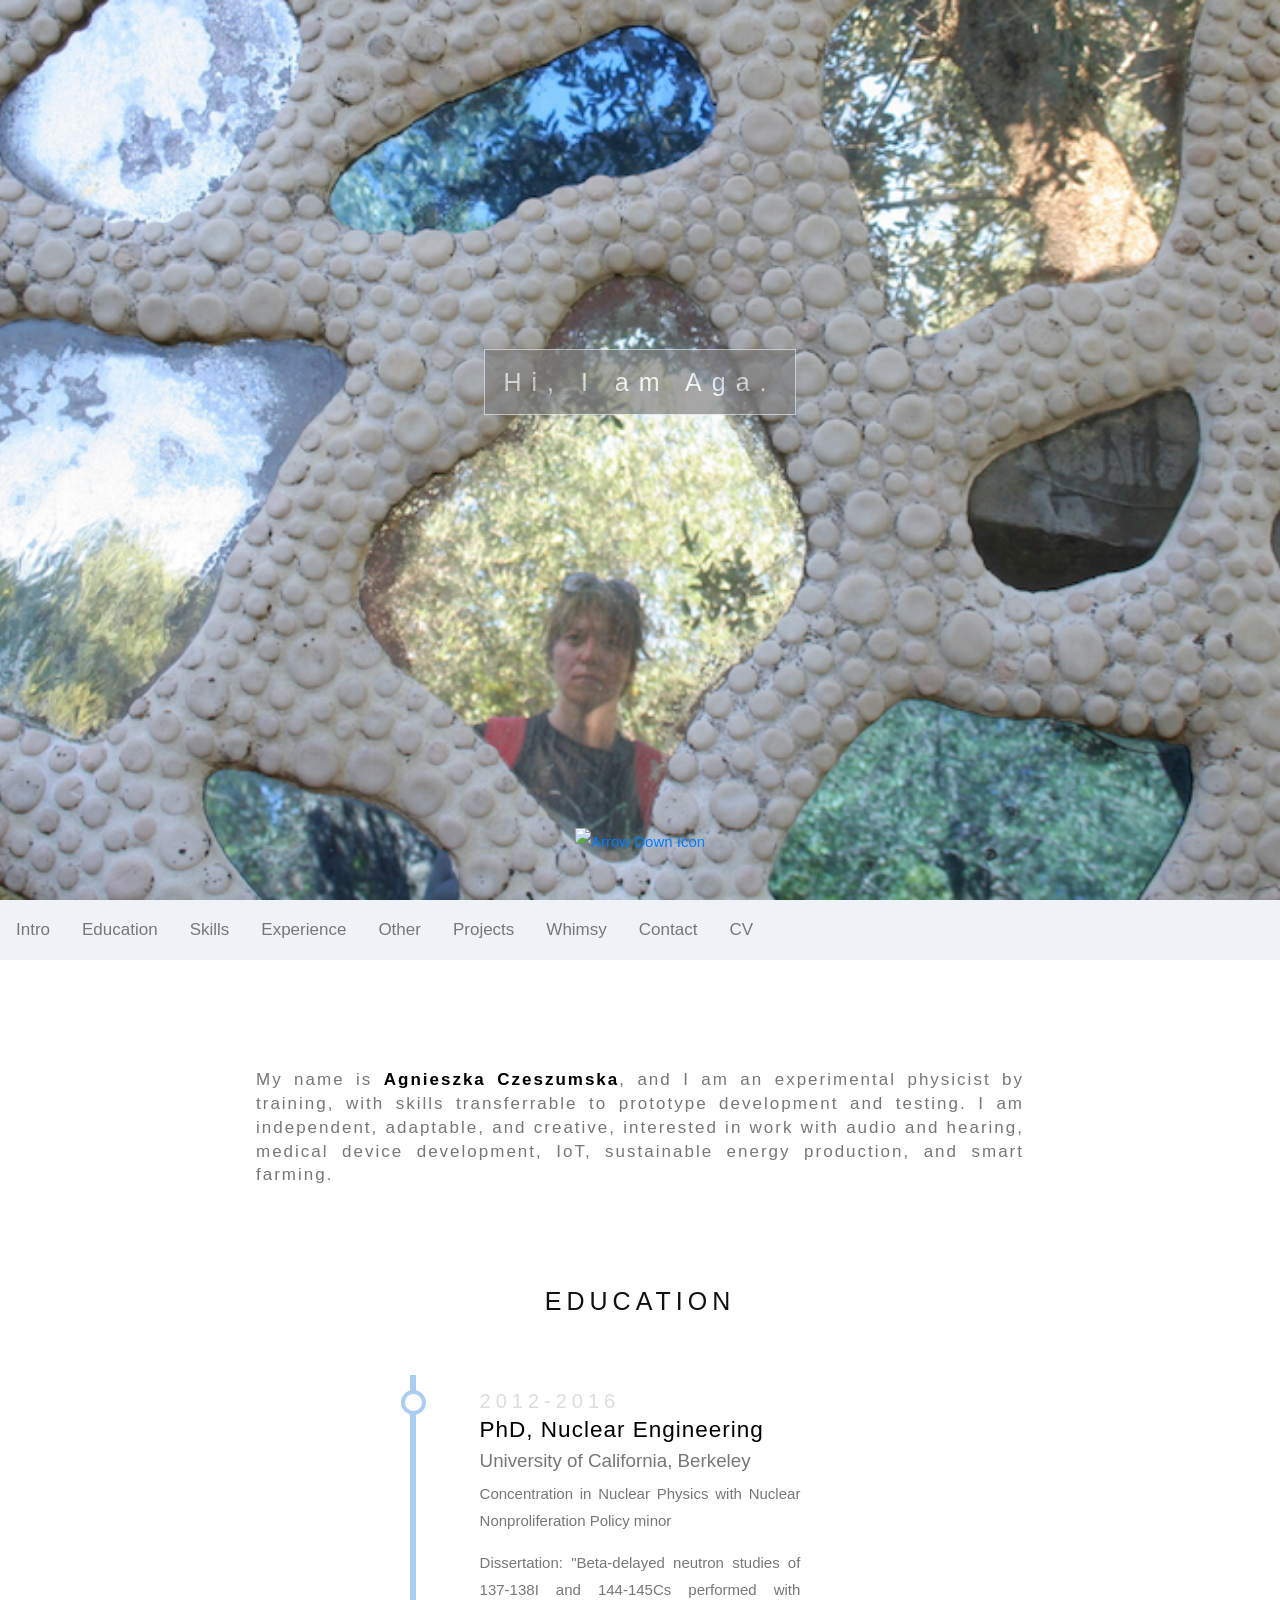
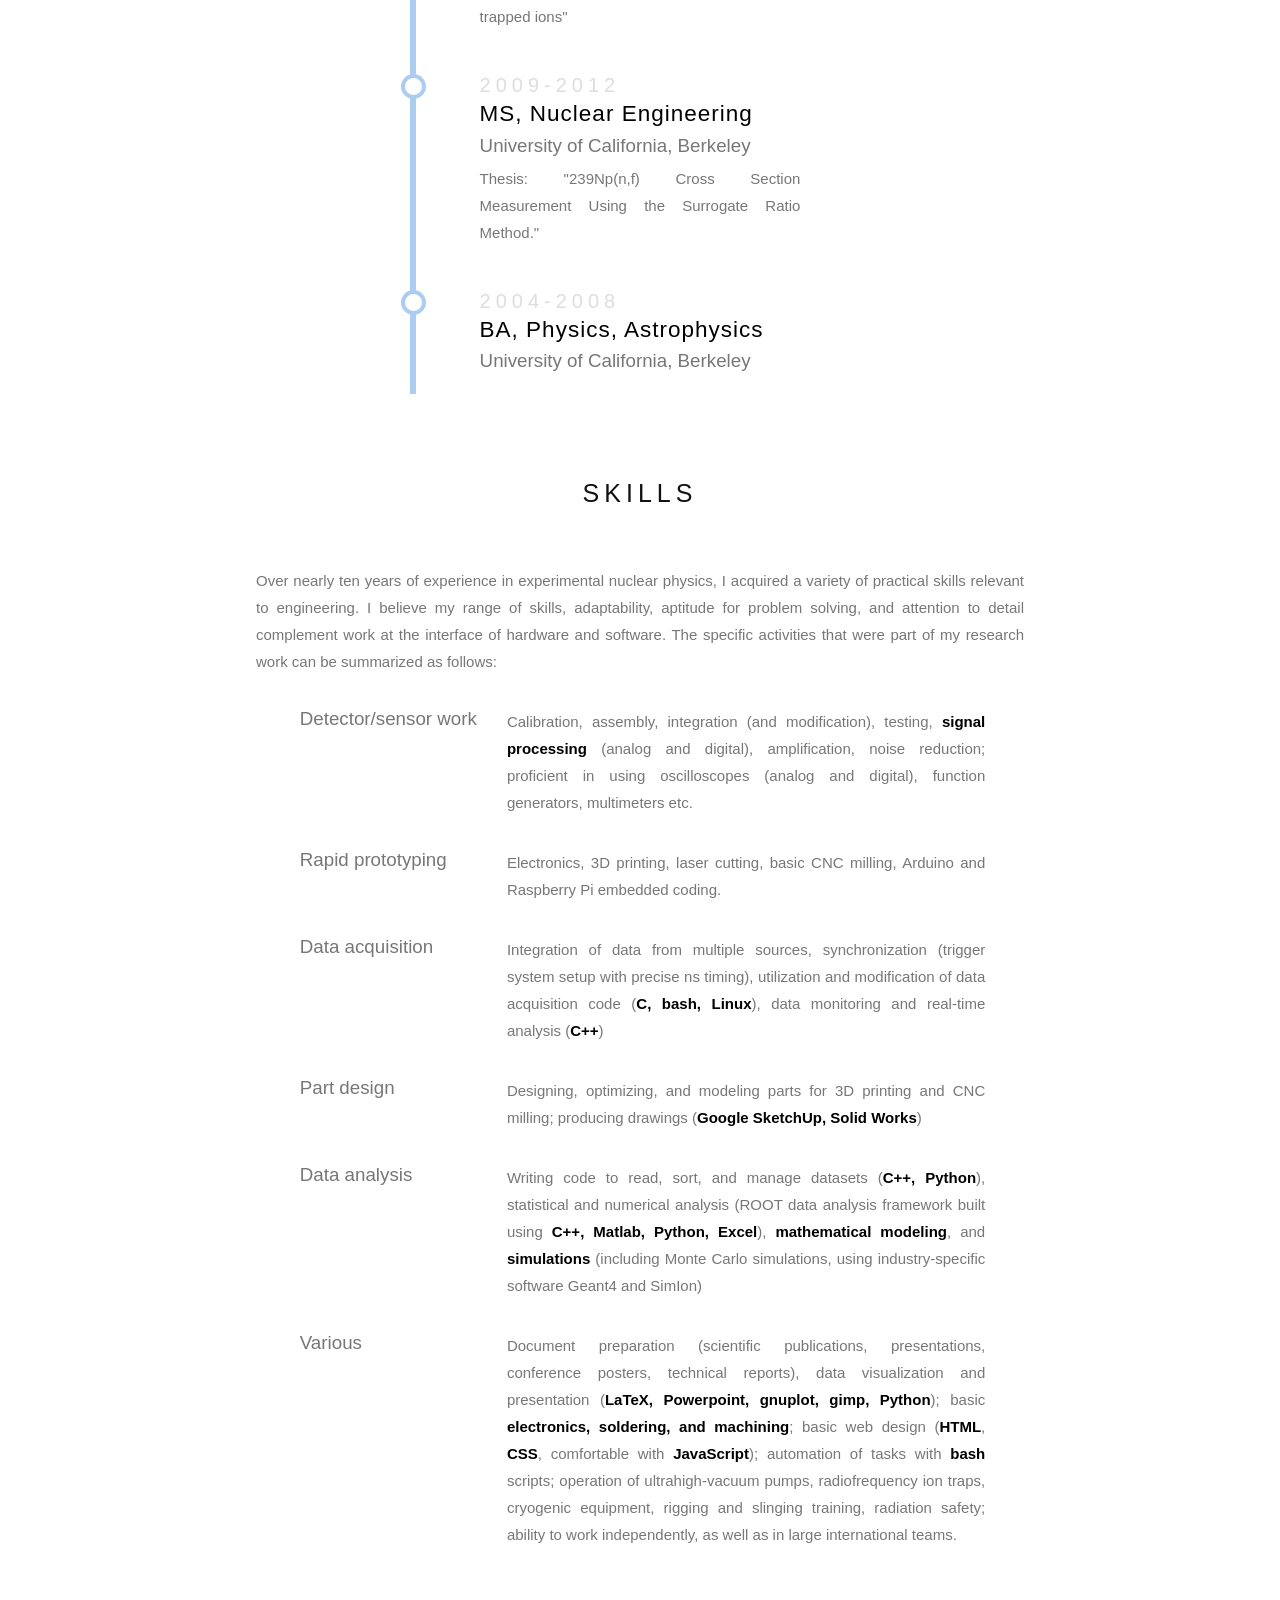
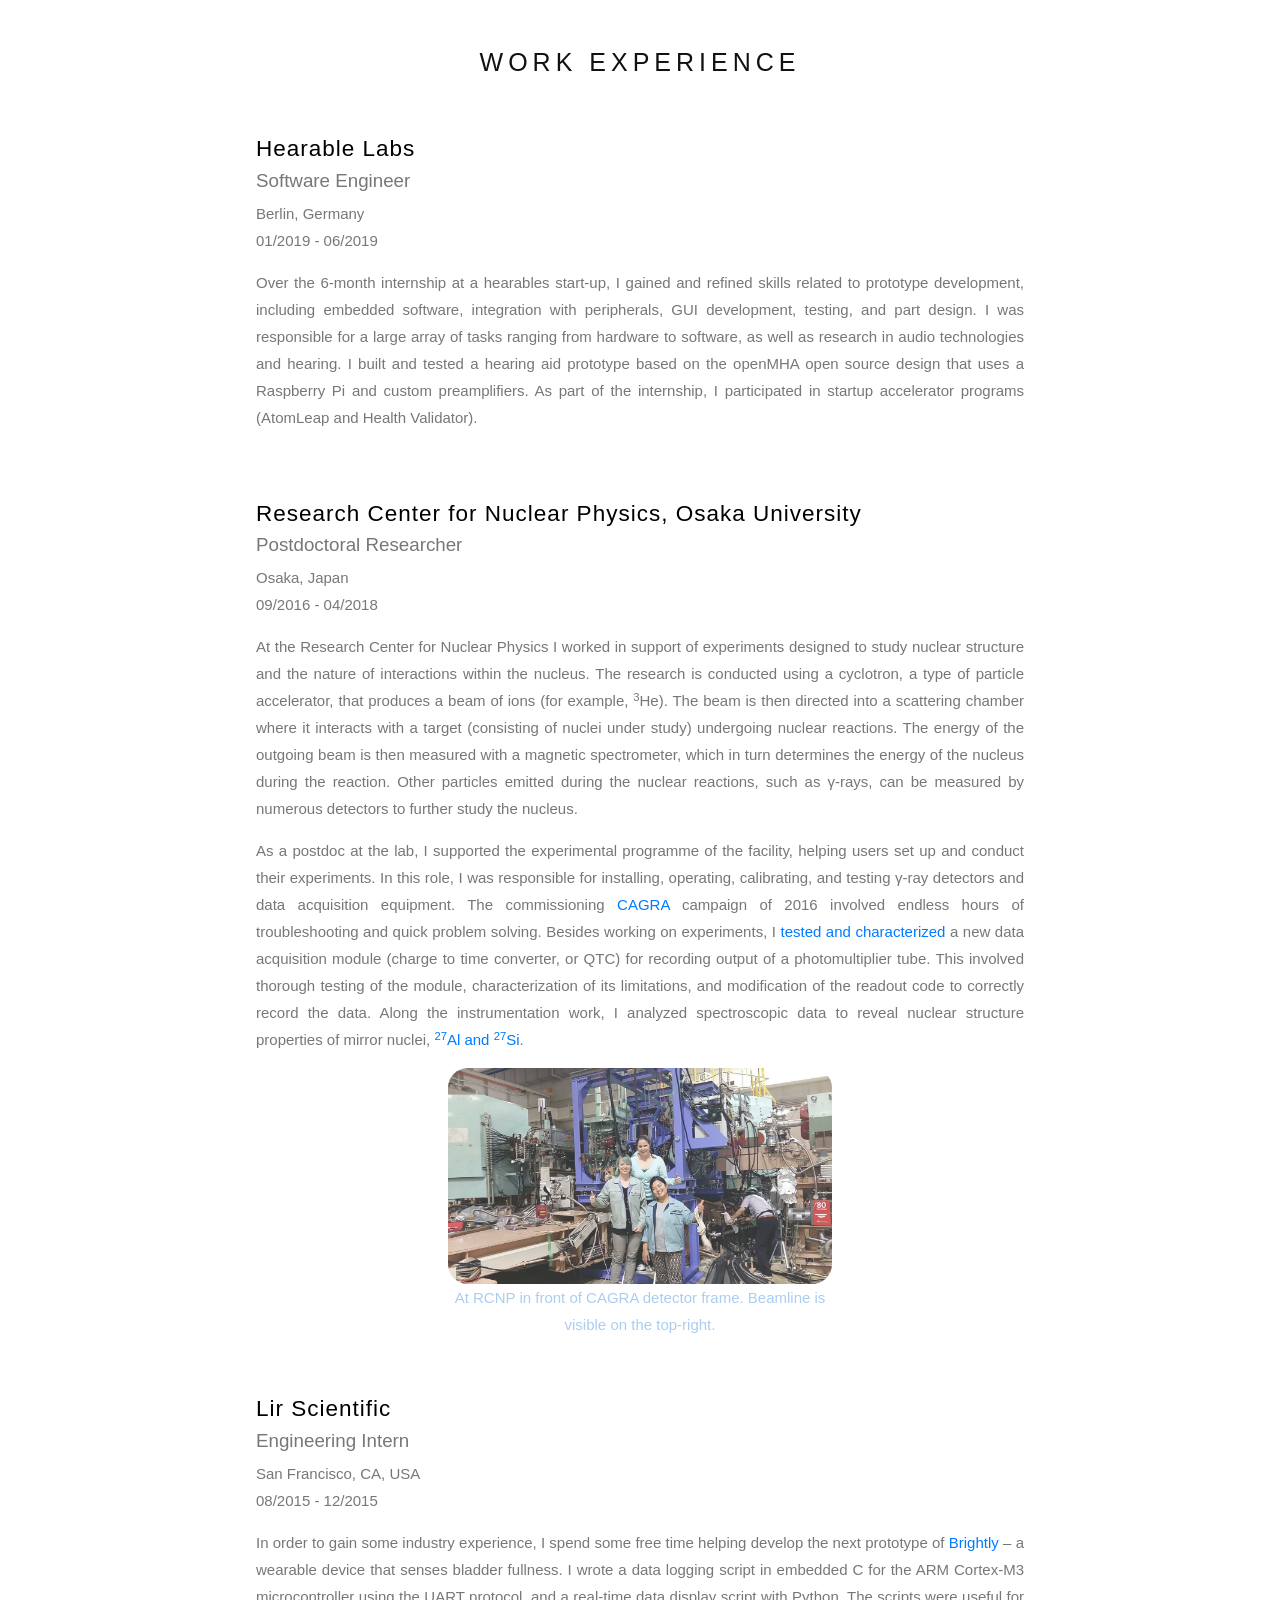
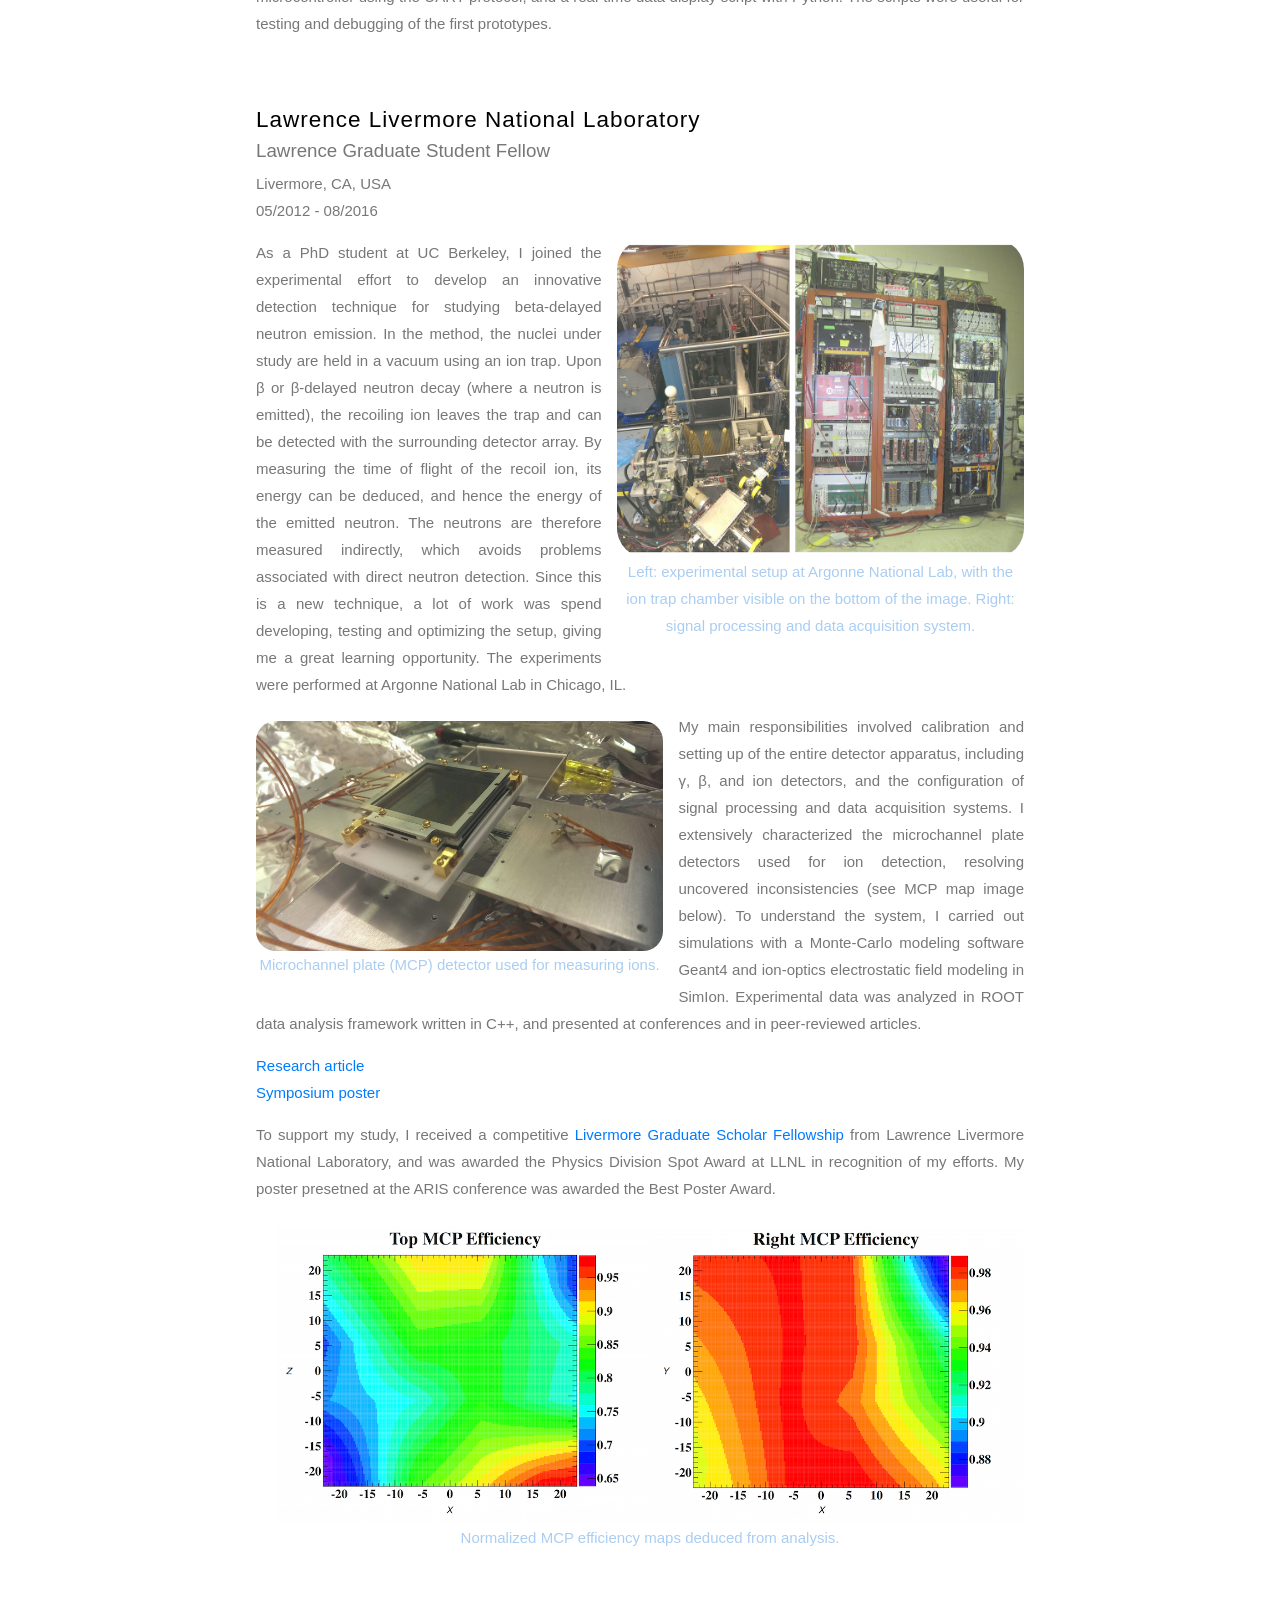
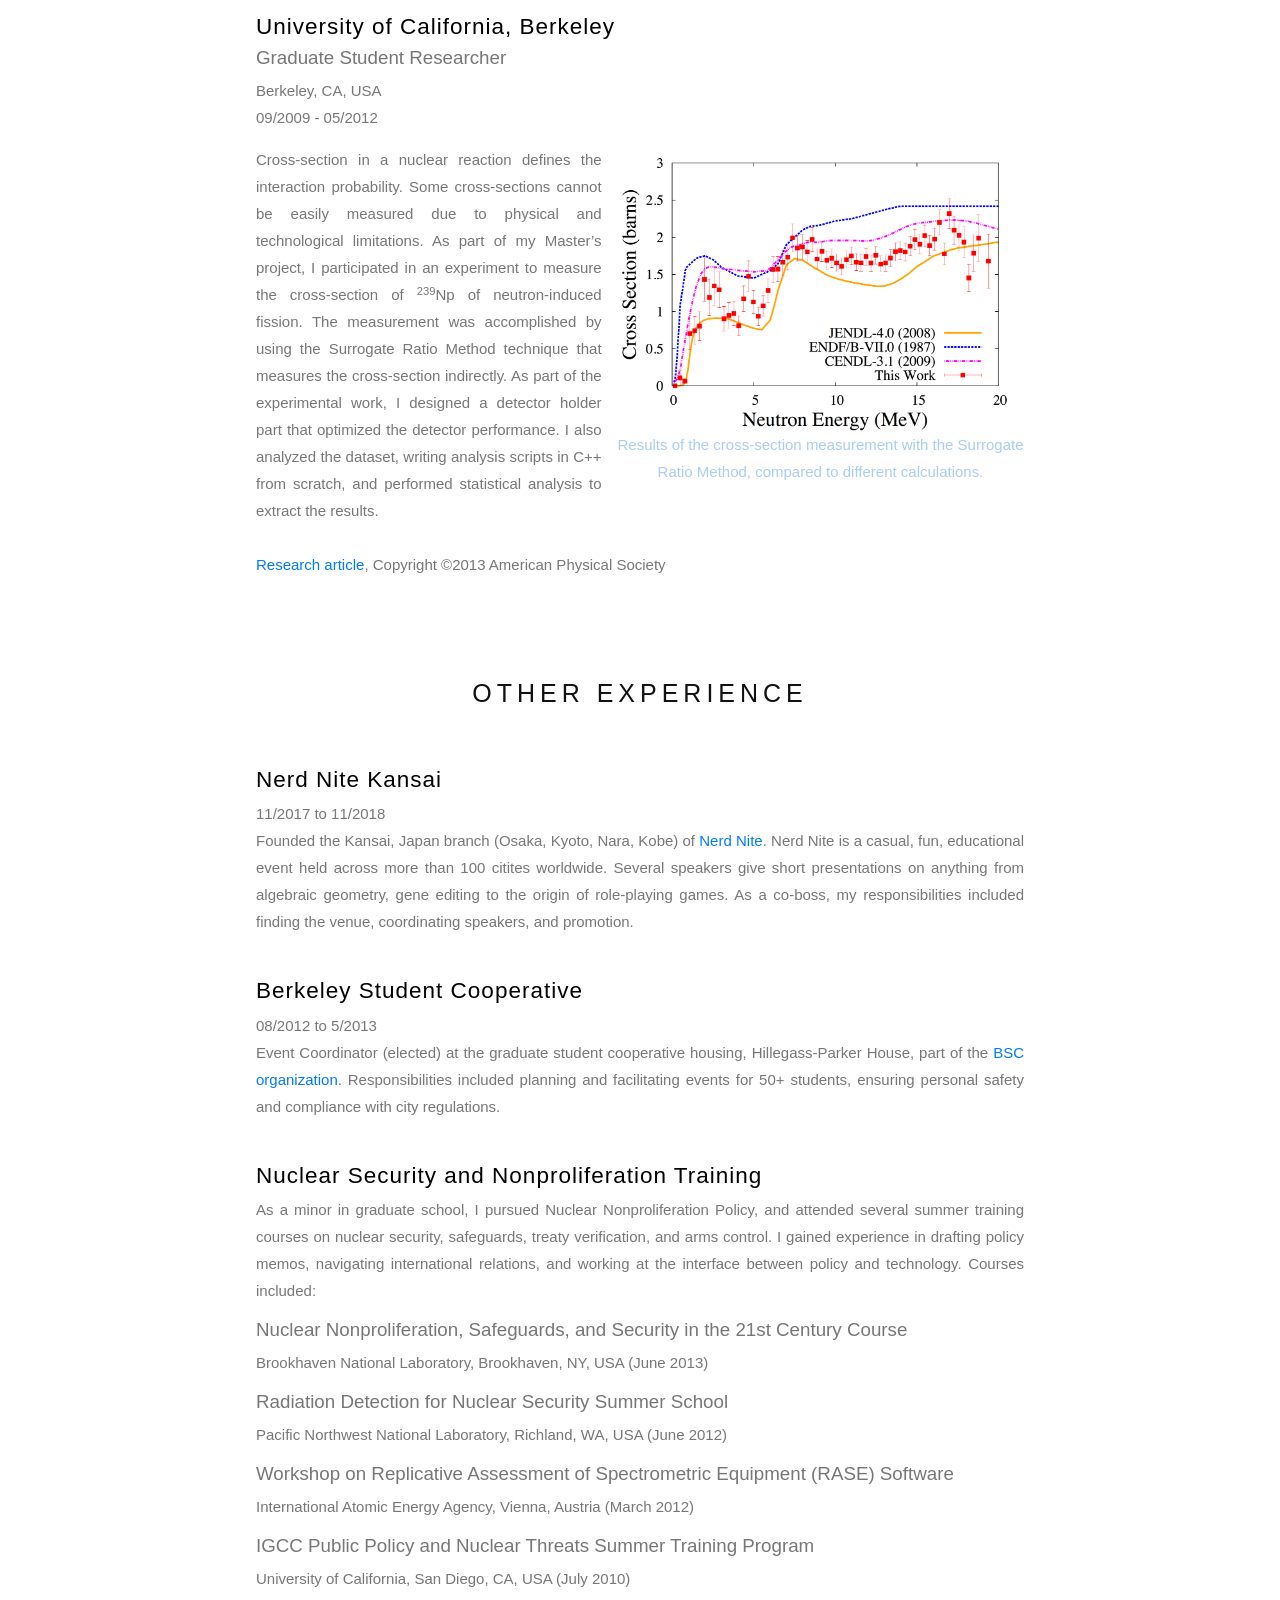
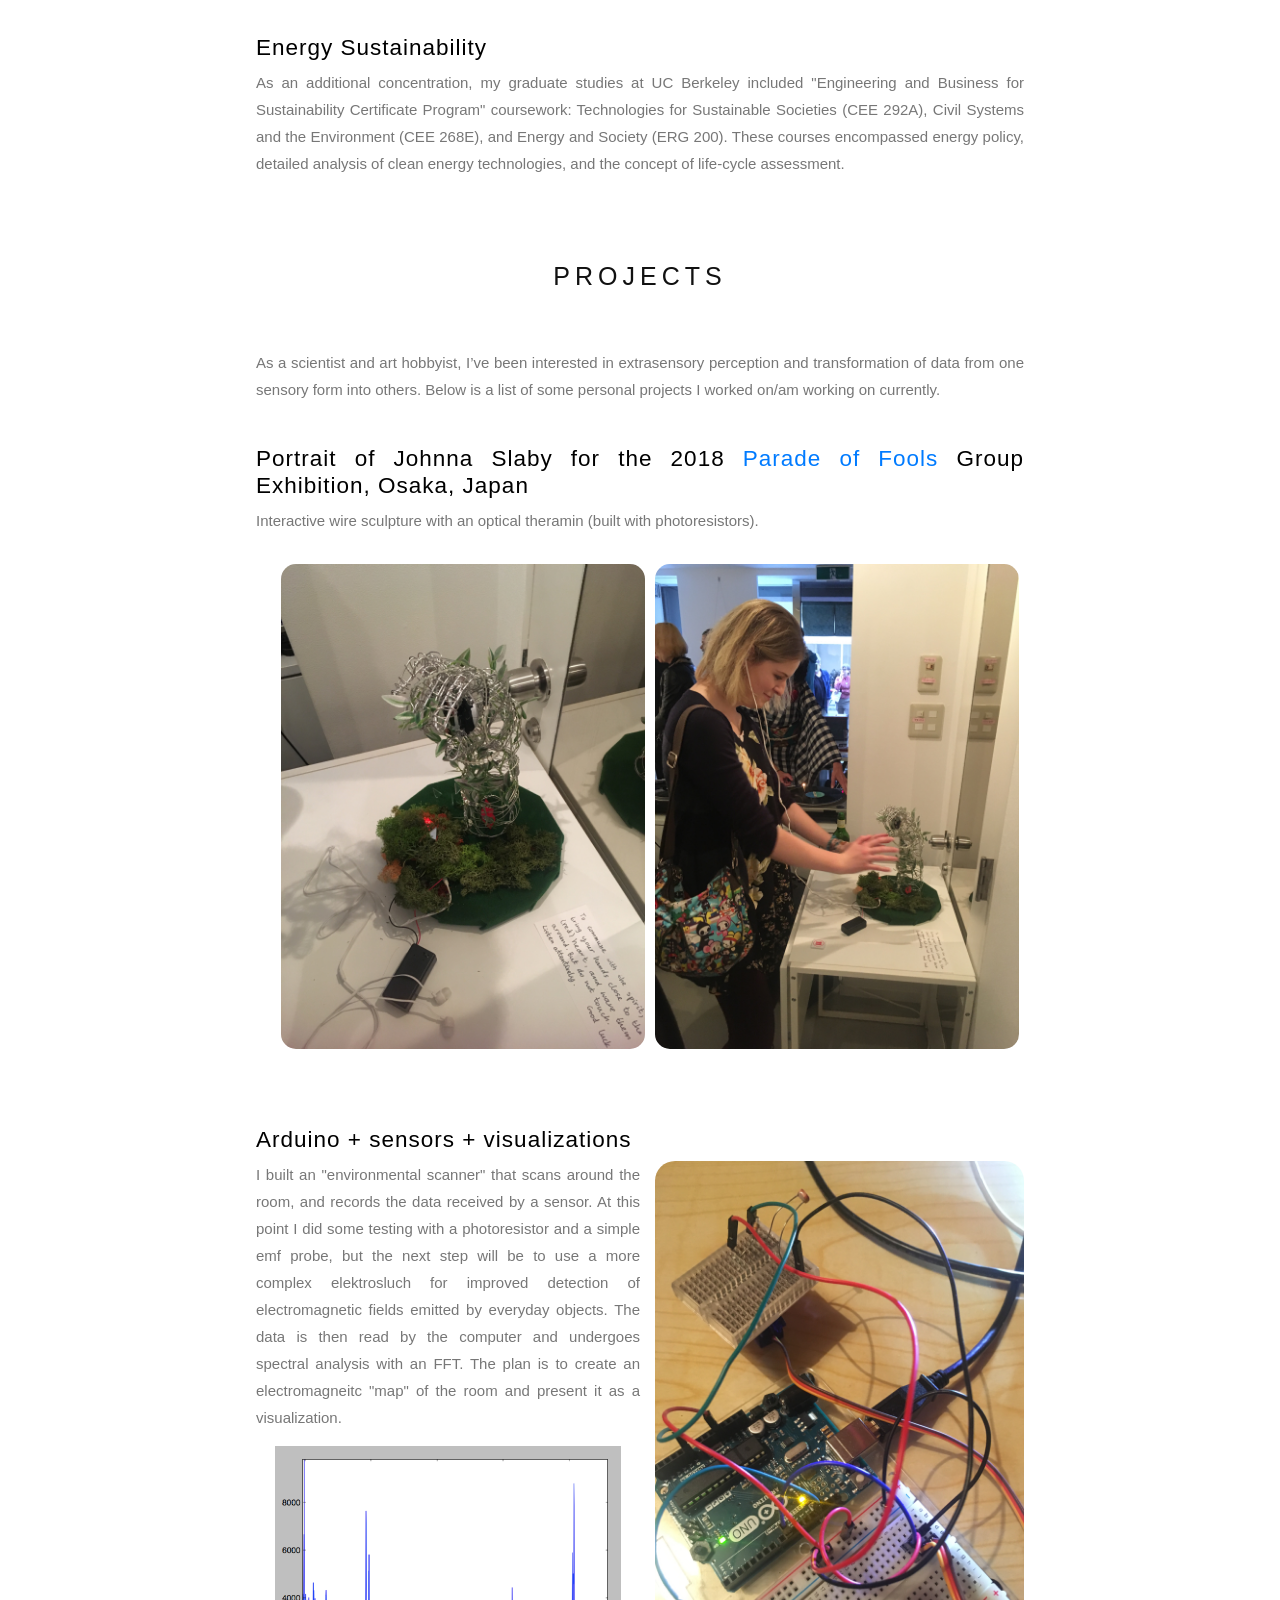
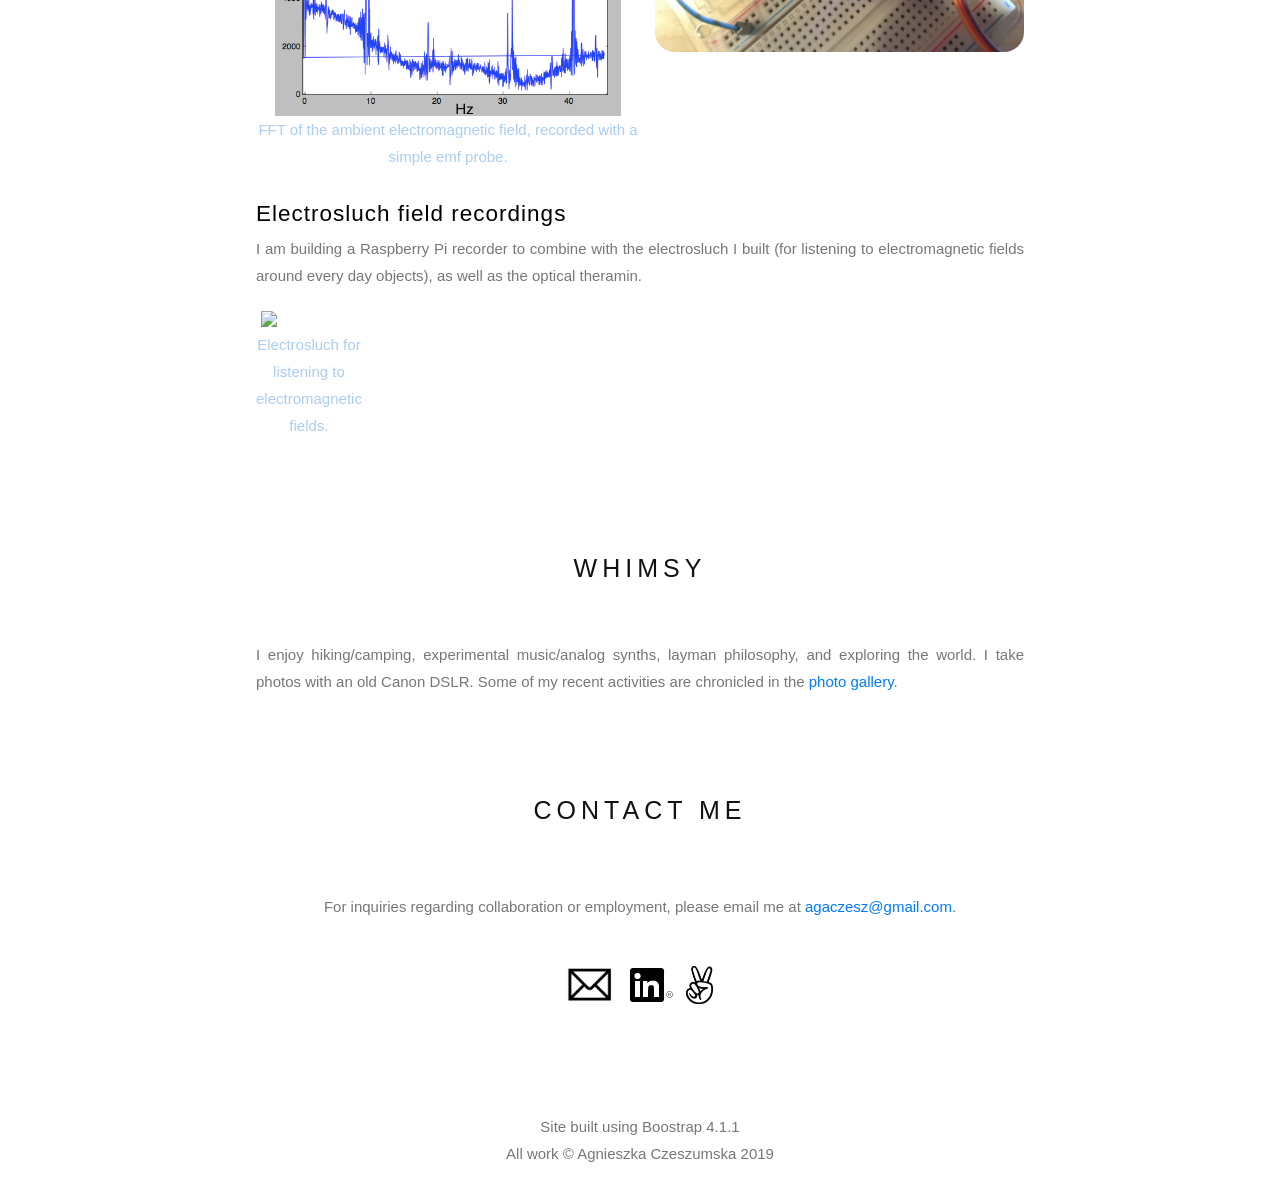
==== index.html @ 0c56ee69 "new cv stuff" ====
<!doctype html>
<html lang="en">
    <head>
        <!-- Required meta tags -->
        <meta charset="utf-8">
        <meta name="viewport" content="width=device-width, initial-scale=1, shrink-to-fit=no">
                
        <!-- Bootstrap CSS -->
        <link rel="stylesheet" href="css/bootstrap.min.css">

        <!-- Custom style -->
        <link rel="stylesheet" href="css/mystyle.css">

        <style>
        
            .bgimg-1 {
                position: relative;
                opacity: 0.65;
                background-attachment: fixed;
                background-position: center;
                background-repeat: no-repeat;
                background-size: cover;
                background-image: url("img/tarot2.png");
                min-height: 100%;
                opacity: 0.99;
            }

        </style>
        
    </head>
    <body>

        <!-- Optional JavaScript -->
        <!-- jQuery first, then Popper.js, then Bootstrap JS -->
        <script src="https://code.jquery.com/jquery-3.3.1.slim.min.js" integrity="sha384-q8i/X+965DzO0rT7abK41JStQIAqVgRVzpbzo5smXKp4YfRvH+8abtTE1Pi6jizo" crossorigin="anonymous"></script>
        <script src="https://ajax.googleapis.com/ajax/libs/jquery/1.12.4/jquery.min.js"></script>
        <script src="https://cdnjs.cloudflare.com/ajax/libs/popper.js/1.14.3/umd/popper.min.js" integrity="sha384-ZMP7rVo3mIykV+2+9J3UJ46jBk0WLaUAdn689aCwoqbBJiSnjAK/l8WvCWPIPm49" crossorigin="anonymous"></script>
        <script src="js/bootstrap.min.js"></script>

        <div class="bgimg-1">
            <div class="caption">
                <span class="border" style="background-color:grey; opacity:0.7; font-size:25px;color: #f7f7f7;">Hi, I am Aga.</span>
            </div>
            <div class="captionBot">
                <a class="ct-btn-scroll ct-js-btn-scroll" href="#navbar"><img alt="Arrow Down Icon" src="https://www.solodev.com/assets/anchor/arrow-down.png"></a>
            </div>
        </div>
        
        <div class="nav-wrapper" id="navbar" style="height:60px;">

        <nav id="navspy">
        <ul class="nav" style="background-color:#EFF3F7; color: #f7f7f7; height:60px;">
            <li class="nav-item">
                <a class="nav-link" href="#navbar">Intro</a>
            </li>
            <li class="nav-item">
                <a class="nav-link" href="#edu">Education</a>
            </li>
            <li class="nav-item">
                <a class="nav-link" href="#skills">Skills</a>
            </li>
            <li class="nav-item">
                <a class="nav-link" href="#work">Experience</a>
            </li>
            <li class="nav-item">
                <a class="nav-link" href="#other">Other</a>
            </li>
            <li class="nav-item">
                <a class="nav-link" href="#projects">Projects</a>
            </li>
            <li class="nav-item">
                <a class="nav-link" href="#whimsy">Whimsy</a>
            </li>
            <li class="nav-item">
                <a class="nav-link" href="#contact">Contact</a>
            </li>
            <li class="nav-item">
                <a class="nav-link" href="https://drive.google.com/open?id=1BeidaTeGjpssljJRaLGNzVUghnRUUG6P">CV</a>
            </li>
        </ul>
        </nav>
        </div>
        
        <div style="color: #777;background-color:white; text-align:center; padding:50px 20%; text-align: justify;" data-spy="scroll" data-target="#navspy" data-offset="0">

            <h3 style="text-align:center;" id="id1"></h3>
            
            <p id="p02">
            My name is <a href="mailto:agaczesz@gmail.com"><hb>Agnieszka Czeszumska</hb></a>, and I am an experimental physicist by training, with skills transferrable to prototype development and testing. I am independent, adaptable, and creative, interested in work with audio and hearing, medical device development, IoT, sustainable energy production, and smart farming.
            </p>

            <div id="edu">
                <br>
            </div>
            <h3 style="text-align:center">Education</h3>
            
            <div class="timeline">
                
                <div class="container">
                    <div class="content">
                        <h33>2012-2016</h33>
                        <h4>PhD, Nuclear Engineering</h4>
                        <h5>University of California, Berkeley</h5>
                        <p>Concentration in Nuclear Physics with Nuclear Nonproliferation Policy minor</p>
                        <p>Dissertation: "Beta-delayed neutron studies of 137-138I and 144-145Cs performed with trapped ions"</p>
                        
                    </div>
                </div>
                <div class="container">
                    <div class="content">
                        <h33>2009-2012</h33>
                        <h4>MS, Nuclear Engineering</h4>
                        <h5>University of California, Berkeley</h5>
                        <p>Thesis: "239Np(n,f) Cross Section Measurement Using the Surrogate Ratio Method."</p>
                    </div>
                </div>
                <div class="container">
                    <div class="content">
                        <h33>2004-2008</h33>
                        <h4>BA, Physics, Astrophysics</h4>
                        <h5>University of California, Berkeley</h5>

                    </div>
                </div>
                
            </div>
            
            <div id="skills">
                <br>
            </div>
            <h3 style="text-align:center;">Skills</h3>
            
            <p>Over nearly ten years of experience in experimental nuclear physics, I acquired a variety of practical skills relevant to engineering. I believe my range of skills, adaptability,  aptitude for problem solving, and attention to detail complement work at the interface of hardware and software. The specific activities that were part of my research work can be summarized as follows:</p>
            
            
            <div class="row">
                <div class="column1">
                <h5>Detector/sensor work</h5>
                </div>
                <div class="column2">
                <p>Calibration, assembly, integration (and modification), testing, <hb>signal processing</hb> (analog and digital), amplification, noise reduction; proficient in using oscilloscopes (analog and digital), function generators, multimeters etc.</p>
                </div>
            </div>
            
            <div class="row">
                <div class="column1">
                    <h5>Rapid prototyping</h5>
                </div>
                <div class="column2">
                    <p>Electronics, 3D printing, laser cutting, basic CNC milling, Arduino and Raspberry Pi embedded coding.                        </p>
                </div>
            </div>
            
            <div class="row">
                <div class="column1">
                    <h5>Data acquisition</h5>
                </div>
                <div class="column2">
                    <p>Integration of data from multiple sources, synchronization (trigger system setup with precise ns timing), utilization and modification of data acquisition code (<hb>C, bash, Linux</hb>), data monitoring and real-time analysis (<hb>C++</hb>)</p>
                </div>
            </div>
            
            <div class="row">
                <div class="column1">
                    <h5>Part design</h5>
                </div>
                <div class="column2">
                    <p>Designing, optimizing, and modeling parts for 3D printing and CNC milling; producing drawings (<hb>Google SketchUp, Solid Works</hb>)</p>
                </div>
            </div>
            
            <div class="row">
                <div class="column1">
                    <h5>Data analysis</h5>
                </div>
                <div class="column2">
                    <p>Writing code to read, sort, and manage datasets (<hb>C++, Python</hb>), statistical and numerical analysis (ROOT data analysis framework built using <hb>C++, Matlab, Python, Excel</hb>), <hb>mathematical modeling</hb>, and <hb>simulations</hb> (including Monte Carlo simulations, using industry-specific software Geant4 and SimIon)</p>
                </div>
            </div>
            
            <div class="row">
                <div class="column1">
                    <h5>Various</h5>
                </div>
                <div class="column2">
                    <p>Document preparation (scientific publications, presentations, conference posters, technical reports), data visualization and presentation (<hb>LaTeX, Powerpoint, gnuplot, gimp, Python</hb>);
                    basic <hb>electronics, soldering, and machining</hb>;
                    basic web design (<hb>HTML</hb>, <hb>CSS</hb>, comfortable with <hb>JavaScript</hb>);
                    automation of tasks with <hb>bash</hb> scripts;
                    operation of ultrahigh-vacuum pumps, radiofrequency ion traps, cryogenic equipment, rigging and slinging training, radiation safety;
                    ability to work independently, as well as in large international teams.
                    </p>
                </div>
            </div>

            <div id="work">
                <br>
            </div>
            <h3 style="text-align:center">Work Experience</h3>
            
            <h4>Hearable Labs</h4>
            <h5>Software Engineer</h5>
            <p>Berlin, Germany<br>01/2019 - 06/2019</p>

            <p>Over the 6-month internship at a hearables start-up, I gained and refined skills related to prototype development, including embedded software, integration with peripherals, GUI development, testing, and part design. I was responsible for a large array of tasks ranging from hardware to software, as well as research in audio technologies and hearing. I built and tested a hearing aid prototype based on the openMHA open source design that uses a Raspberry Pi and custom preamplifiers. As part of the internship, I participated in startup accelerator programs (AtomLeap and Health Validator). </p>
            <br>
            <br>
        
            
            <h4>Research Center for Nuclear Physics, Osaka University</h4>
            <h5>Postdoctoral Researcher</h5>
            <p>Osaka, Japan <br> 09/2016 - 04/2018</p>

            <p>
            At the Research Center for Nuclear Physics I worked in support of experiments designed to study nuclear structure and the nature of interactions within the nucleus. The research is conducted using a cyclotron, a type of particle accelerator, that produces a beam of ions (for example, <sup>3</sup>He). The beam is then directed into a scattering chamber where it interacts with a target (consisting of nuclei under study) undergoing nuclear reactions. The energy of the outgoing beam is then measured with a magnetic spectrometer, which in turn determines the energy of the nucleus during the reaction. Other particles emitted during the nuclear reactions, such as &gamma;-rays, can be measured by numerous detectors to further study the nucleus.
            </p>
            <p>
            As a postdoc at the lab, I supported the experimental programme of the facility, helping users set up and conduct their experiments. In this role, I was responsible for installing, operating, calibrating, and testing &gamma;-ray detectors and data acquisition equipment. The commissioning <a href="http://www.rcnp.osaka-u.ac.jp/Divisions/np1-a/CAGRA/index.html">CAGRA</a> campaign of 2016 involved endless hours of troubleshooting and quick problem solving. Besides working on experiments, I <a href="https://drive.google.com/open?id=1nVPHWC4Q6gmcesAyAjcZcl1BNv5TPxtS">tested and characterized</a> a new data acquisition module (charge to time converter, or QTC) for recording output of a photomultiplier tube. This involved thorough testing of the module, characterization of its limitations, and modification of the readout code to correctly record the data.
            Along the instrumentation work, I analyzed spectroscopic data to reveal nuclear structure properties of mirror nuclei, <a href="https://drive.google.com/open?id=1aEWTKl_kYrrfKjzCNCRyoRb2XgNrAL-7"><sup>27</sup>Al and <sup>27</sup>Si</a>.
            </p>

            <div style="float:center; width:50%; margin-left:25%">
                <figure>
                    <img src="img/cagraTeam.jpg" alt="RCNP team in front of CAGRA detector array" style="width:100%; opacity: 0.80; border-radius: 20px;">
                        <figcaption><p id="p01">At RCNP in front of CAGRA detector frame. Beamline is visible on the top-right.</p></figcaption>
                </figure>
            </div>

            <br>

            <h4>Lir Scientific</h4>
            <h5>Engineering Intern</h5>
            <p>San Francisco, CA, USA<br>08/2015 - 12/2015</p>

            <p>In order to gain some industry experience, I spend some free time helping develop the next prototype of <a href="https://www.wired.com/2015/06/brightly-incontinence-wearable/">Brightly</a> – a wearable device that senses bladder fullness. I wrote a data logging script in embedded C for the ARM Cortex-M3 microcontroller using the UART protocol, and a real-time data display script with Python. The scripts were useful for testing and debugging of the first prototypes.</p>

            <br>
            <br>

            <h4>Lawrence Livermore National Laboratory</h4>
            <h5>Lawrence Graduate Student Fellow</h5>
            <p>Livermore, CA, USA<br>05/2012 - 08/2016</p>

            <div>

            <div style="float:right; width:55%; padding-left:2%; padding-right:0%">
                <figure>
                    <img src="img/bpt2.png" style="width:100%; border-radius: 30px; opacity: 0.80" class="float-right">
                        <figcaption><p id="p01">Left: experimental setup at Argonne National Lab, with the ion trap chamber visible on the bottom of the image. Right: signal processing and data acquisition system.</p></figcaption>
                </figure>
            </div>

            <p>
            As a PhD student at UC Berkeley, I joined the experimental effort to develop an innovative detection technique for studying beta-delayed neutron emission. In the method, the nuclei under study are held in a vacuum using an ion trap. Upon &beta; or &beta;-delayed neutron decay (where a neutron is emitted), the recoiling ion leaves the trap and can be detected with the surrounding detector array. By measuring the time of flight of the recoil ion, its energy can be deduced, and hence the energy of the emitted neutron. The neutrons are therefore measured indirectly, which avoids problems associated with direct neutron detection. Since this is a new technique, a lot of work was spend developing, testing and optimizing the setup, giving me a great learning opportunity. The experiments were performed at Argonne National Lab in Chicago, IL.
            </p>
            
            
            <div style="float:left; width:55%; padding-left:0%; padding-right:2%; padding-top:1%">
                <figure>
                    <img src="img/bpt3.jpg" style="width:100%; border-radius: 20px; opacity: 0.90" class="float-left">
                    <figcaption><p id="p01">Microchannel plate (MCP) detector used for measuring ions.</p></figcaption>
                    </figure>
            </div>
                
            <p>
            My main responsibilities involved calibration and setting up of the entire detector apparatus, including &gamma;, &beta;, and ion detectors, and the configuration of signal processing and data acquisition systems. I extensively characterized the microchannel plate detectors used for ion detection, resolving uncovered inconsistencies (see MCP map image below). To understand the system, I carried out simulations with a Monte-Carlo modeling software Geant4 and ion-optics electrostatic field modeling in SimIon. Experimental data was analyzed in ROOT data analysis framework written in C++, and presented at conferences and in peer-reviewed articles.</p>
            <p>
            </div>
            
            <a href="https://drive.google.com/open?id=1YrLLZItb1HV2WKiIq9gwNuyX-q6WjsrM">Research article</a><br>
            <a href="https://drive.google.com/open?id=1CirYu3T35ceTU050M5PbbKKMLjup_1Di">Symposium poster</a>
            </p>
            <p>
            To support my study, I received a competitive <a href=” https://lgsp.llnl.gov/”>Livermore Graduate Scholar Fellowship</a> from Lawrence Livermore National Laboratory, and was awarded the Physics Division Spot Award at LLNL in recognition of my efforts. My poster presetned at the ARIS conference was awarded the Best Poster Award.
            </p>
            
            <div class="image-container" style="width:100%">
                <div class="a">
                    <img src="img/mcp1.png" style="width:100%">
                        </div>
                <div class="b">
                    <img src="img/mcp2.png" style="width:100%">
                </div>
            <p id="p01">Normalized MCP efficiency maps deduced from analysis.</p>
            </div>
            
            <br>
            
            <h4>University of California, Berkeley</h4>
            <h5>Graduate Student Researcher</h5>
            <p>Berkeley, CA, USA<br>09/2009 - 05/2012</p>

            <div style="float:right; width:55%; padding-left:2%; padding-right:0%">
                <figure>
                    <img src="img/evals.png" style="width:100%; " class="float-right">
                    <figcaption><p id="p01">Results of the cross-section measurement with the Surrogate Ratio Method, compared to different calculations.</p></figcaption>
                </figure>
            </div>

            <p>
            Cross-section in a nuclear reaction defines the interaction probability. Some cross-sections cannot be easily measured due to physical and technological limitations. As part of my Master’s project, I participated in an experiment to measure the cross-section of <sup>239</sup>Np of neutron-induced fission. The measurement was accomplished by using the Surrogate Ratio Method technique that measures the cross-section indirectly. As part of the experimental work, I designed a detector holder part that optimized the detector performance. I also analyzed the dataset, writing analysis scripts in C++ from scratch, and performed statistical analysis to extract the results.
            <br><br>
            <a href="https://drive.google.com/open?id=1_RO0l2XUE0h07cglE7DGg9rojmB6XUdz">Research article</a>, Copyright ©2013 American Physical Society
            </p>

            <div id="other"><br></div>
            <h3 style="text-align:center">Other Experience</h3>
            
            <h4>Nerd Nite Kansai</h4>
            11/2017 to 11/2018
            <p>Founded the Kansai, Japan branch (Osaka, Kyoto, Nara, Kobe) of <a href="https://nerdnite.com/">Nerd Nite</a>. Nerd Nite is a casual, fun, educational event held across more than 100 citites worldwide. Several speakers give short presentations on anything from algebraic geometry, gene editing to the origin of role-playing games. As a co-boss, my responsibilities included finding the venue, coordinating speakers, and promotion.</p>
            <br>
     
            <h4>Berkeley Student Cooperative</h4>
            08/2012 to 5/2013
            <p>Event Coordinator (elected) at the graduate student cooperative housing, Hillegass-Parker House, part of the <a href="https://www.bsc.coop/">BSC organization</a>. Responsibilities included planning and facilitating events for 50+ students, ensuring personal safety and compliance with city regulations.</p>
            <br>
            
            <h4>Nuclear Security and Nonproliferation Training</h4>
            <p>As a minor in graduate school, I pursued Nuclear Nonproliferation Policy, and attended several summer training courses on nuclear security, safeguards, treaty verification, and arms control. I gained experience in drafting policy memos, navigating international relations, and working at the interface between policy and technology. Courses included:</p>
            <h5>Nuclear Nonproliferation, Safeguards, and Security in the 21st Century Course</h5>
            <p>Brookhaven National Laboratory, Brookhaven, NY, USA (June 2013)</p>
            
            <h5>Radiation Detection for Nuclear Security Summer School</h5>
            <p>Pacific Northwest National Laboratory, Richland, WA, USA (June 2012)</p>
            
            <h5>Workshop on Replicative Assessment of Spectrometric Equipment (RASE) Software</h5>
            <p>International Atomic Energy Agency, Vienna, Austria (March 2012)</p>
            
            <h5>IGCC Public Policy and Nuclear Threats Summer Training Program</h5>
            <p>University of California, San Diego, CA, USA (July 2010)</p>

            <br>

            <h4>Energy Sustainability</h4>
            As an additional concentration, my graduate studies at UC Berkeley included "Engineering and Business for Sustainability Certificate Program" coursework: Technologies for Sustainable Societies (CEE 292A), Civil Systems and the Environment (CEE 268E), and Energy and Society (ERG 200). These courses encompassed energy policy, detailed analysis of clean energy technologies, and the concept of life-cycle assessment.
  
  
          <div id="projects">
              <br>
          </div>
          <h3 style="text-align:center">Projects</h3>
          <!---
           <p>
           As a scientist and art hobbyist, I’ve been interested in extrasensory perception and transformation of data from one sensory form into others. Wanting to build on the human dimension of the extrasensory perception and how it relates to technology, I am interested in exploring these concepts in art, music, and philosophy.
           !--->
          
          <p>
          As a scientist and art hobbyist, I’ve been interested in extrasensory perception and transformation of data from one sensory form into others. Below is a list of some personal projects I worked on/am working on currently.
          </p>
          
          <br>
          
          <h4>Portrait of Johnna Slaby for the 2018 <a href="https://www.paradeoffools.com/">Parade of Fools</a> Group Exhibition, Osaka, Japan</h4>
          <p>Interactive wire sculpture with an optical theramin (built with photoresistors).</p>
          
          <div class="image-container" style="width:100%;">
              <div class="a">
                  <img src="img/hand1.jpg" style="padding:5px; width:100%; border-radius: 20px;">
                      </div>
              <div class="b">
                  <img src="img/hand2.jpg" style="padding:5px; width:100%; border-radius: 20px;">
              </div>
          </div>
          
          <div class="row">
              <br>
          </div>
          
          <br>
          
          <h4>Arduino + sensors + visualizations</h4>
          
          
          <div style="float:right; width:50%; padding-left:2%; padding-right:0%">
              <figure>
                  <img src="projects/IMG_6857.jpg" style="width:100%; border-radius: 20px; " class="float-right">
                      </figure>
          </div>


          <p>I built an "environmental scanner" that scans around the room, and records the data received by a sensor. At this point I did some testing with a photoresistor and a simple emf probe, but the next step will be to use a more complex elektrosluch for improved detection of electromagnetic fields emitted by everyday objects. The data is then read by the computer and undergoes spectral analysis with an FFT. The plan is to create an electromagneitc "map" of the room and present it as a visualization.<br>
          
                <figure>
                    <img src="projects/emf.png" style="padding-left:5%; padding-right:5%;width:100%;">
                        <figcaption><p id="p01">FFT of the ambient electromagnetic field, recorded with a simple emf probe.</p></figcaption>
                        </figure>

                </p>

          
          <h4>Electrosluch field recordings</h4>
          <p>I am building a Raspberry Pi recorder to combine with the electrosluch I built (for listening to electromagnetic fields around every day objects), as well as the optical theramin.</p>
          
        <figure>
                    <img src="projects/elektro.jpeg" style="padding-left:5%; padding-right:5%;width:100%;">
                        <figcaption><p id="p01">Electrosluch for listening to electromagnetic fields.</p></figcaption>
                        </figure>
        
        </p>

            <div id="whimsy"><br></div>
            <h3 style="text-align:center">Whimsy</h3>
            <p>
            I enjoy hiking/camping, experimental music/analog synths, layman philosophy, and exploring the world. I take photos with an old Canon DSLR. Some of my recent activities are chronicled in the <a href="photos.html">photo gallery</a>.</p>

        <div id="contact"><br></div>
        <h3 style="text-align:center">Contact Me</h3>

            <div class="image-container">
            <p>For inquiries regarding collaboration or employment, please email me at <a href="mailto:agaczesz@gmail.com">agaczesz@gmail.com</a>.</p>
            
            <br>
            <p><a href="mailto:agaczesz@gmail.com"><img src="mail2.png" style="width:46px"></a>
                &nbsp;&nbsp;
                <a href="https://www.linkedin.com/in/agnieszka-czeszumska-65865619/"><img src="linked.png"></a>
            &nbsp;&nbsp;<a href="https://angel.co/agnieszka-czeszumska"><img src="angel.png" style="width:27px"></a></p>
            </div>

        </div>
        
        
        <div class="image-container">
        <p>Site built using Boostrap 4.1.1<br> All work &copy; Agnieszka Czeszumska 2019</p>
        </div>
        
        <script src="js/scroll-down.js"></script>
        <script src="js/navbar.js"></script>

    </body>
</html>
---- css/mystyle.css ----
body, html {
    height: 100%;
    margin: 0;
    padding: 0;
    font: 400 15px/1.8 "Lato", sans-serif;
    color: #777;
}


.caption {
    position: absolute;
    left: 0;
    top: 40%;
    width: 100%;
    text-align: center;
    color: #000;
}

.captionBot {
    position: absolute;
    left: 0;
    bottom: 5%;
    width: 100%;
    text-align: center;
    color: #000;
}

.caption span.border {
    background-color: #111;
    color: #fff;
    padding: 18px;
    font-size: 25px;
    letter-spacing: 10px;
}

h3 {
    letter-spacing: 5px;
    text-transform: uppercase;
    font: 25px "Lato", sans-serif;
    color: #111;
    margin-top: 2.33em;
    margin-bottom: 2.33em;
}

h33 {
    letter-spacing: 5px;
    text-transform: uppercase;
    font: 20px "Lato", sans-serif;
    color: #ddd;
}

h4 {
    letter-spacing: 1px;
    font: 15px;
    color: #000000;
}

hb {
    color: #000000;
    font-weight:bold;
}

/* Turn off parallax scrolling for tablets and phones */
@media only screen and (max-device-width: 1024px) {
    .bgimg-1, .bgimg-2, .bgimg-3 {
        background-attachment: scroll;
    }
}

.nav-wrapper .nav.fixed {
    position: fixed;
    z-index: 10000;
    top: 0;
    left: 0;
    right: 0;
}

.nav a {
    padding: 15px 16px;
    text-align: center;
    display: block;
    color: #777;
    text-decoration: none;
    font-size: 17px;
}
.nav a:hover {
    background-color: #ddd;
    color: black;
}
.nav a.active {
    background-color: #AACDF1;
    color: white;
}

/* The actual timeline (the vertical ruler) */
.timeline {
    position: relative;
    max-width: 1200px;
    margin: 0 auto;
}

/* The actual timeline (the vertical ruler) */
.timeline::after {
    content: '';
    position: absolute;
    width: 6px;
    background-color: #AACDF1;
    top: 0;
    bottom: 0;
    left: 20%;
}

/* Container around content */
.container {
    padding: 14px 40px;
    position: relative;
    background-color: inherit;
    width: 60%;
}

/* The circles on the timeline */
.container::after {
    content: '';
    position: absolute;
    width: 25px;
    height: 25px;
    background-color: white;
    border: 4px solid #AACDF1;
    top: 15px;
    border-radius: 50%;
    z-index: 1;
    left: -9px;
}

/* The actual content */
.content {
    padding: 0px 30px;
    background-color: white;
    position: relative;
    border-radius: 6px;
    
}

.image-container {
    justify-content: center;
    margin: 10px;
    padding: 10px;
    text-align: center;
}

.a, .b { float: left; }
.a img, .b img {
    width: 100%;
    }
.a { width: 50%; }
.b { width: 50%; }

@media screen and (max-width: 767px) {
    .a, .b { width: 100%; }
}

.column1 {
    float: left;
    padding-left: 5px;
    width: 30%;
}

.column2 {
    float: left;
    padding-left: 5px;
    width: 70%;
}

.row {
    padding-left:7%;
    padding-right:7%;
    padding-top:18px;
}

/* Clear floats after the columns */
.row:after {
    content: "";
    display: table;
    clear: both;
}

#p01 {
    color: #AACDF1;
}

#p02 {
    letter-spacing: 2px;
    line-height: 1.4;
    font-size: 17px;

}

figure{
    display:table;
}
figcaption{
    display:table-caption;
    caption-side:bottom;
    text-align: center;
}
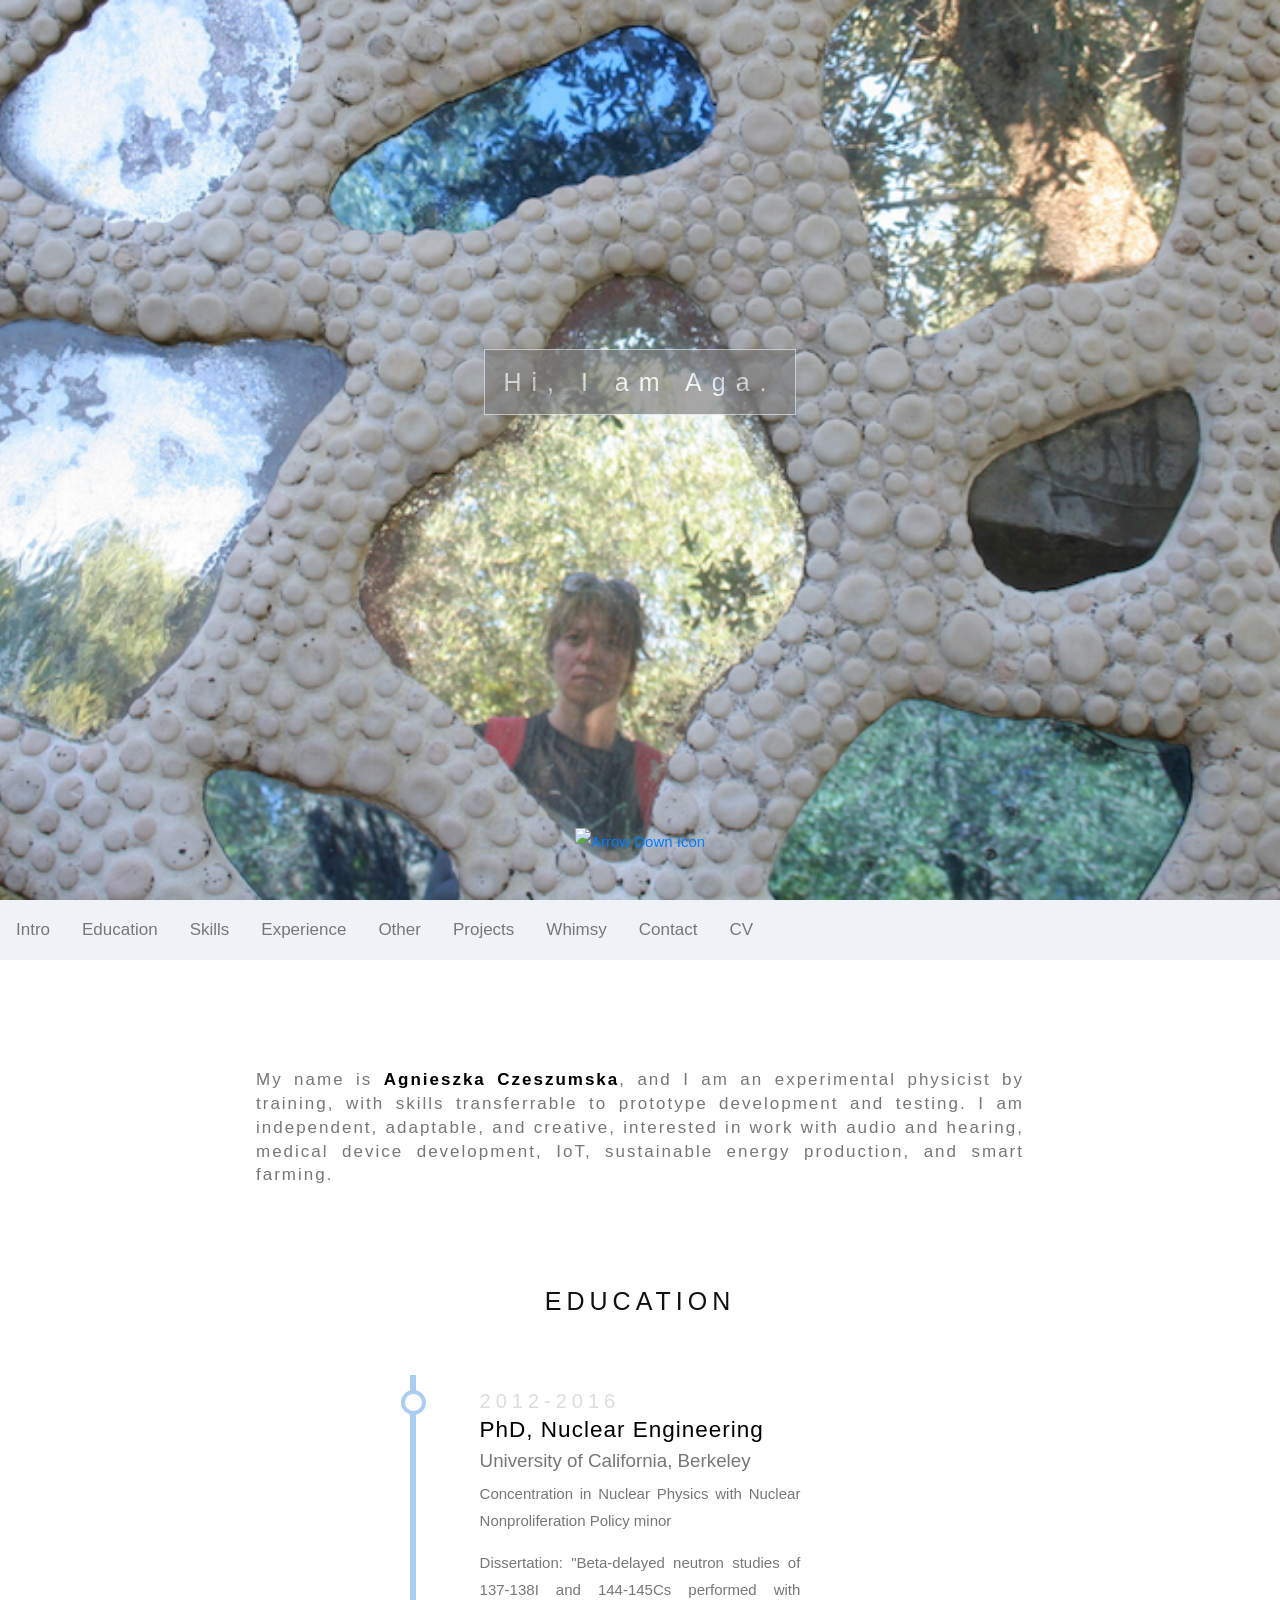
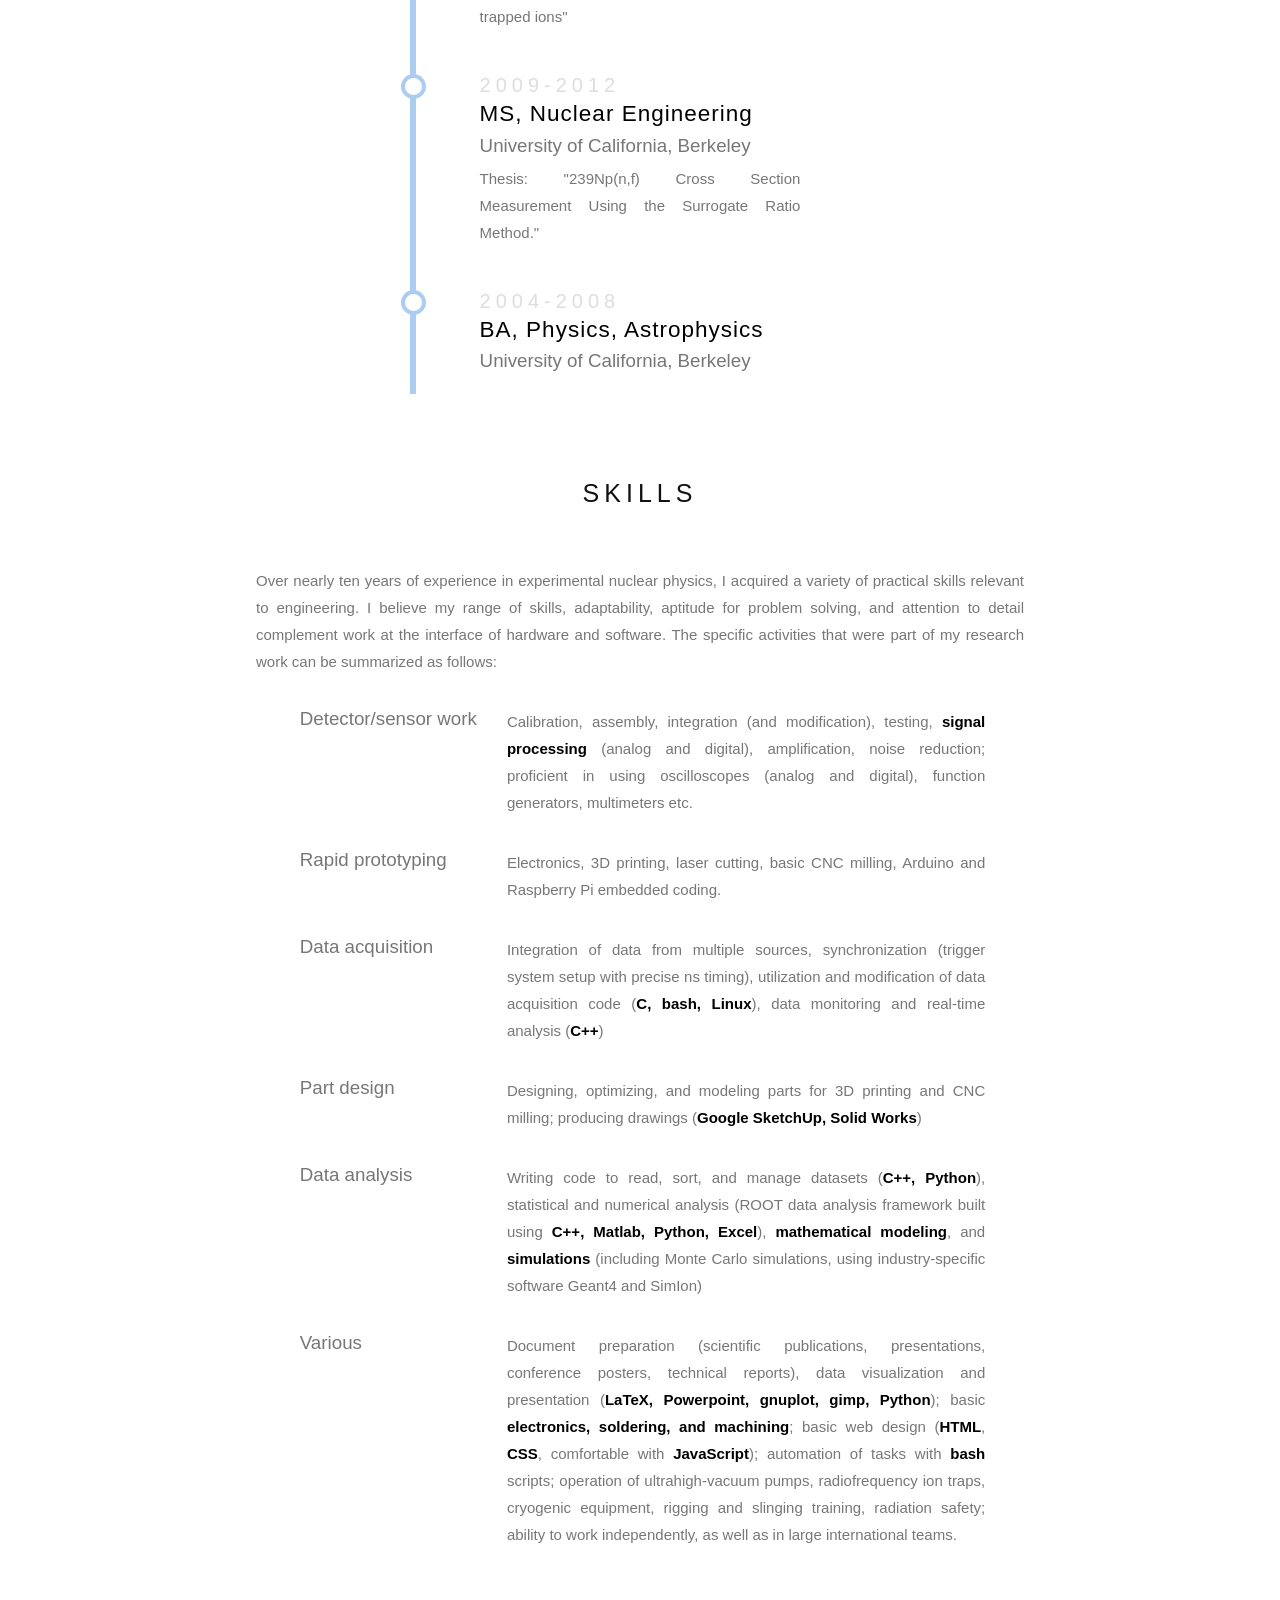
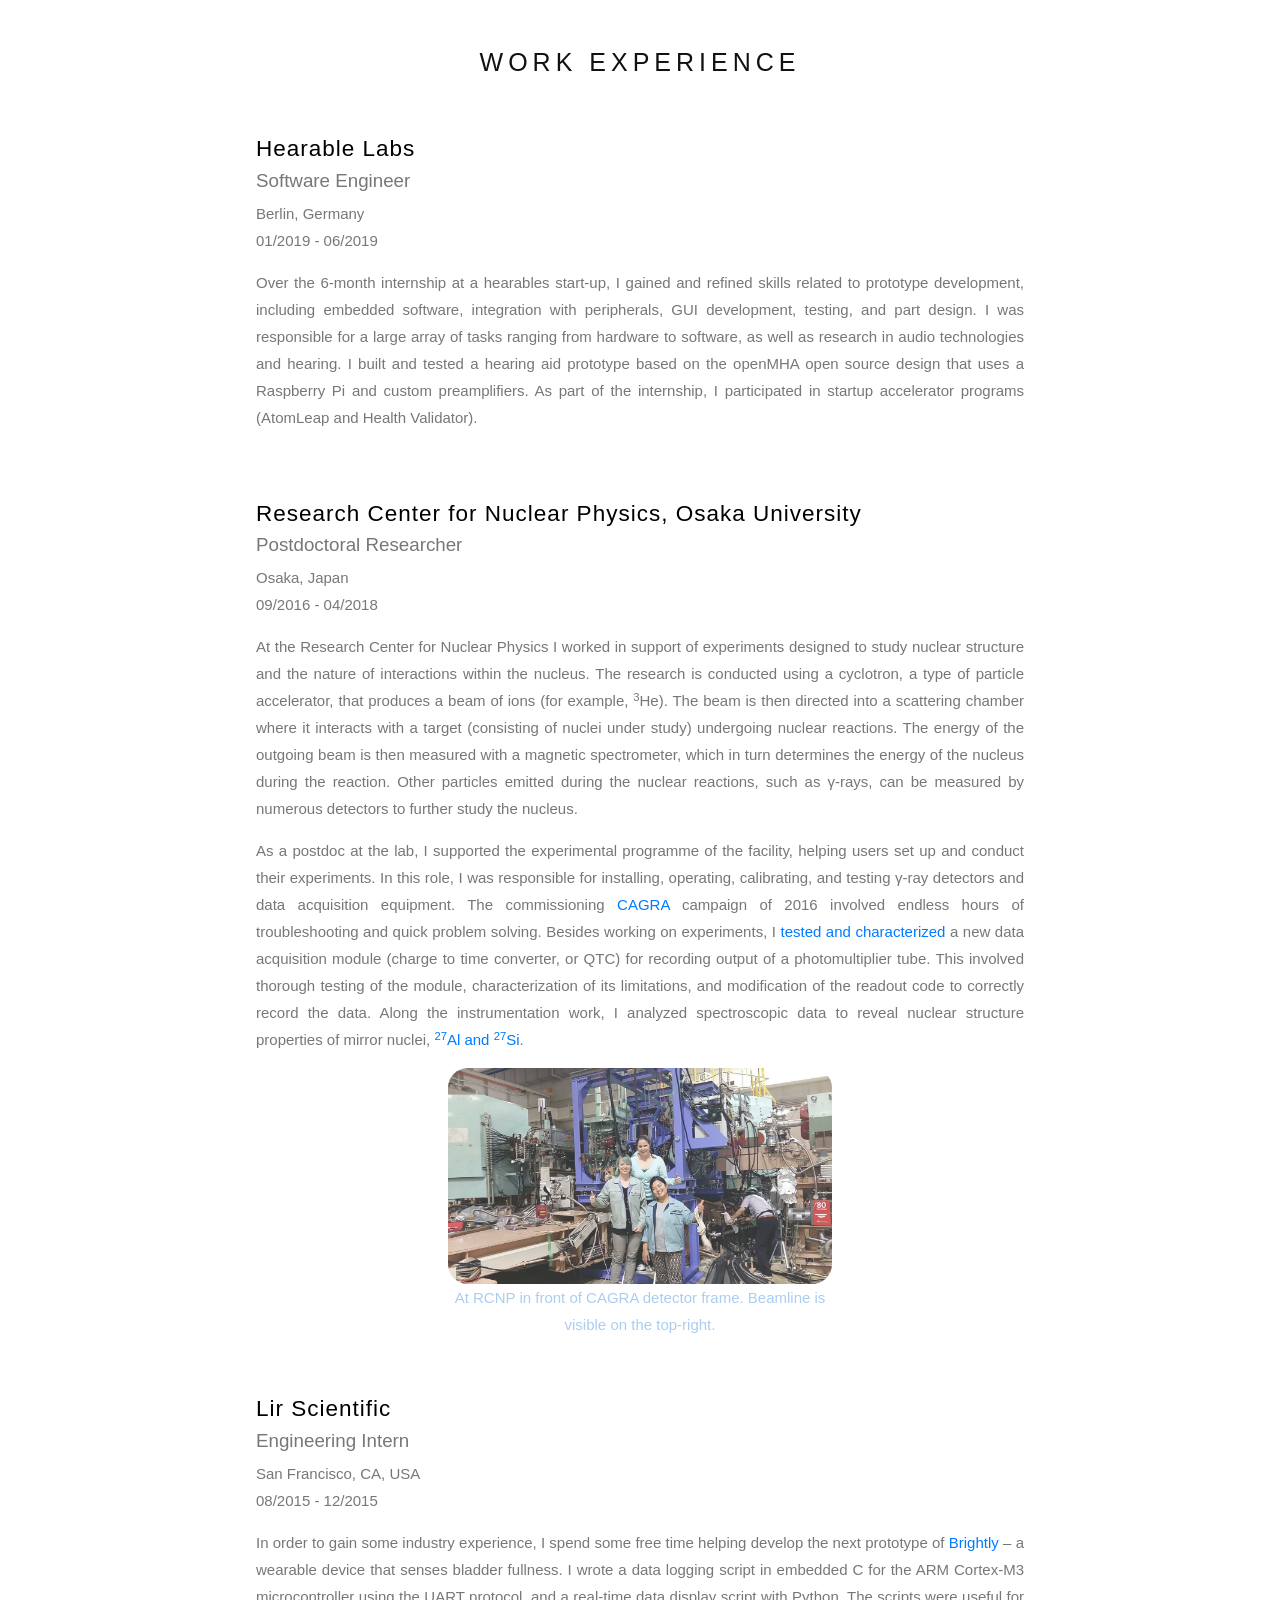
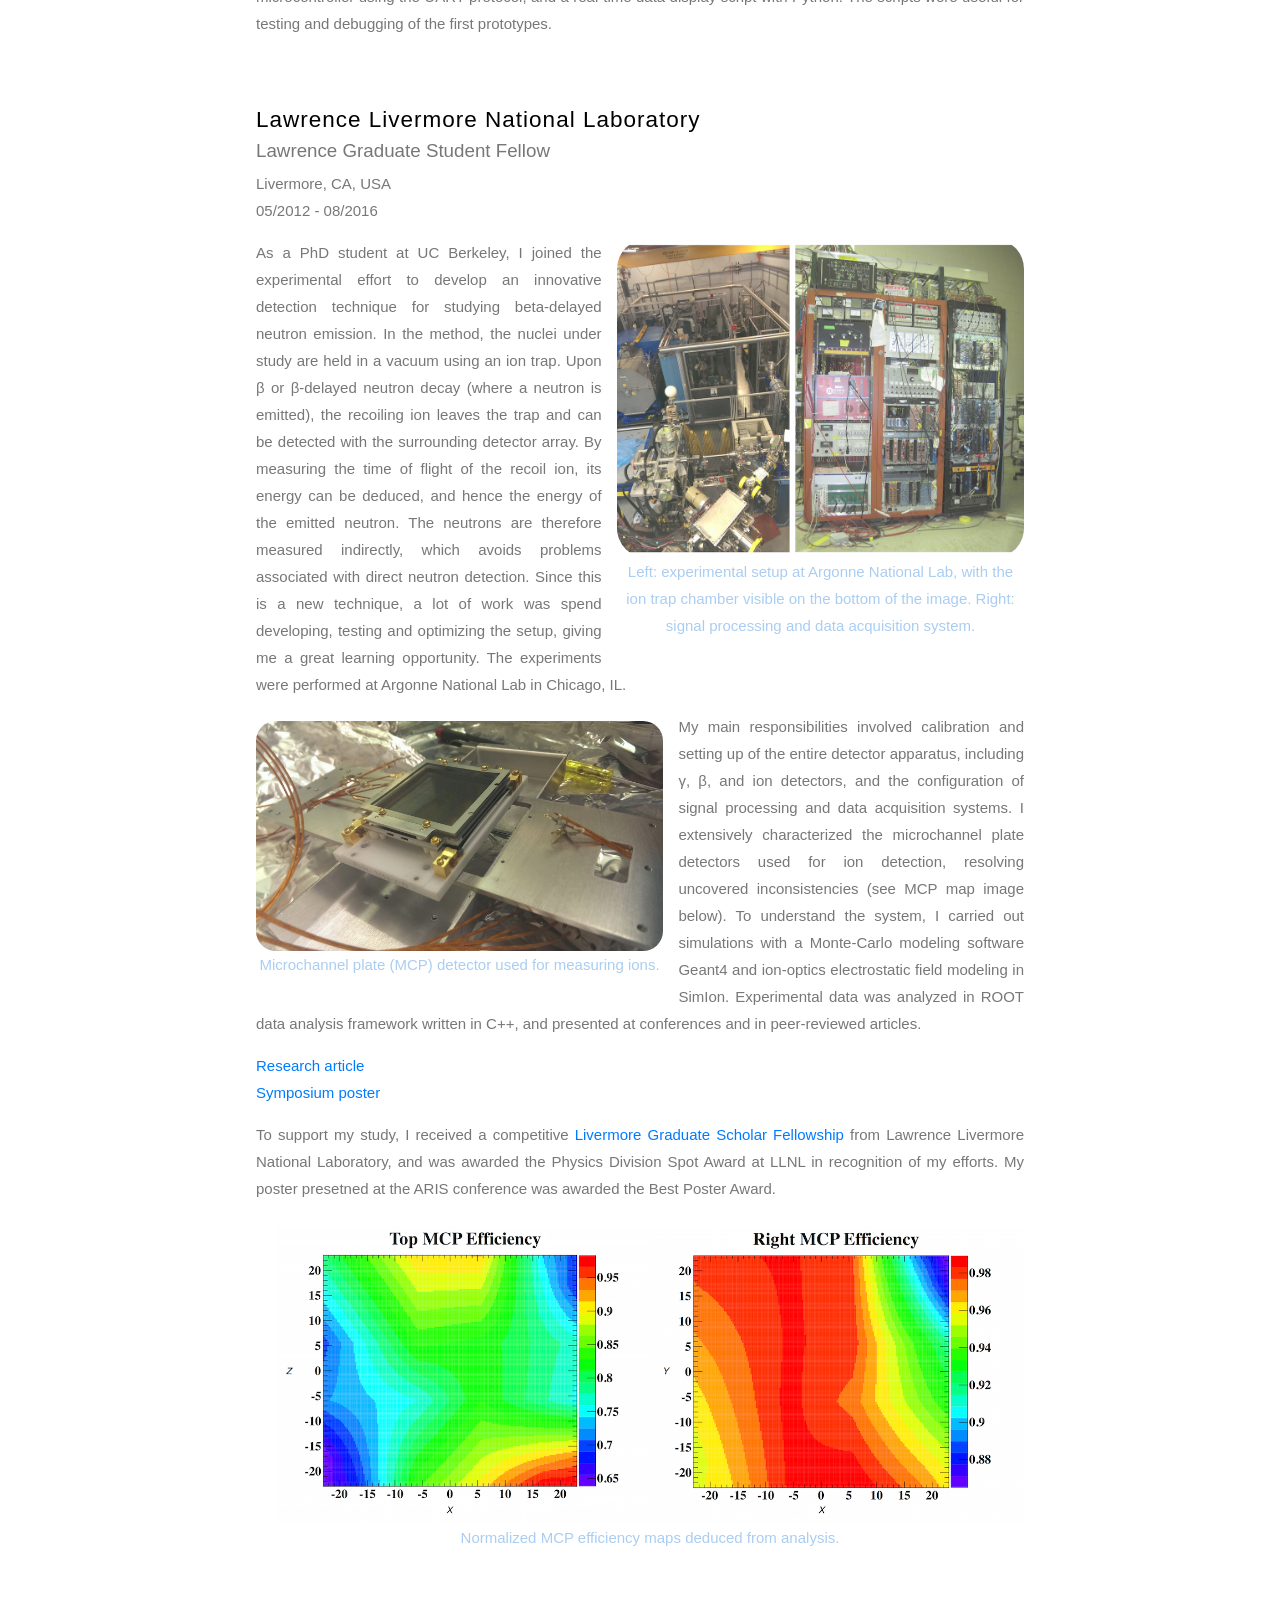
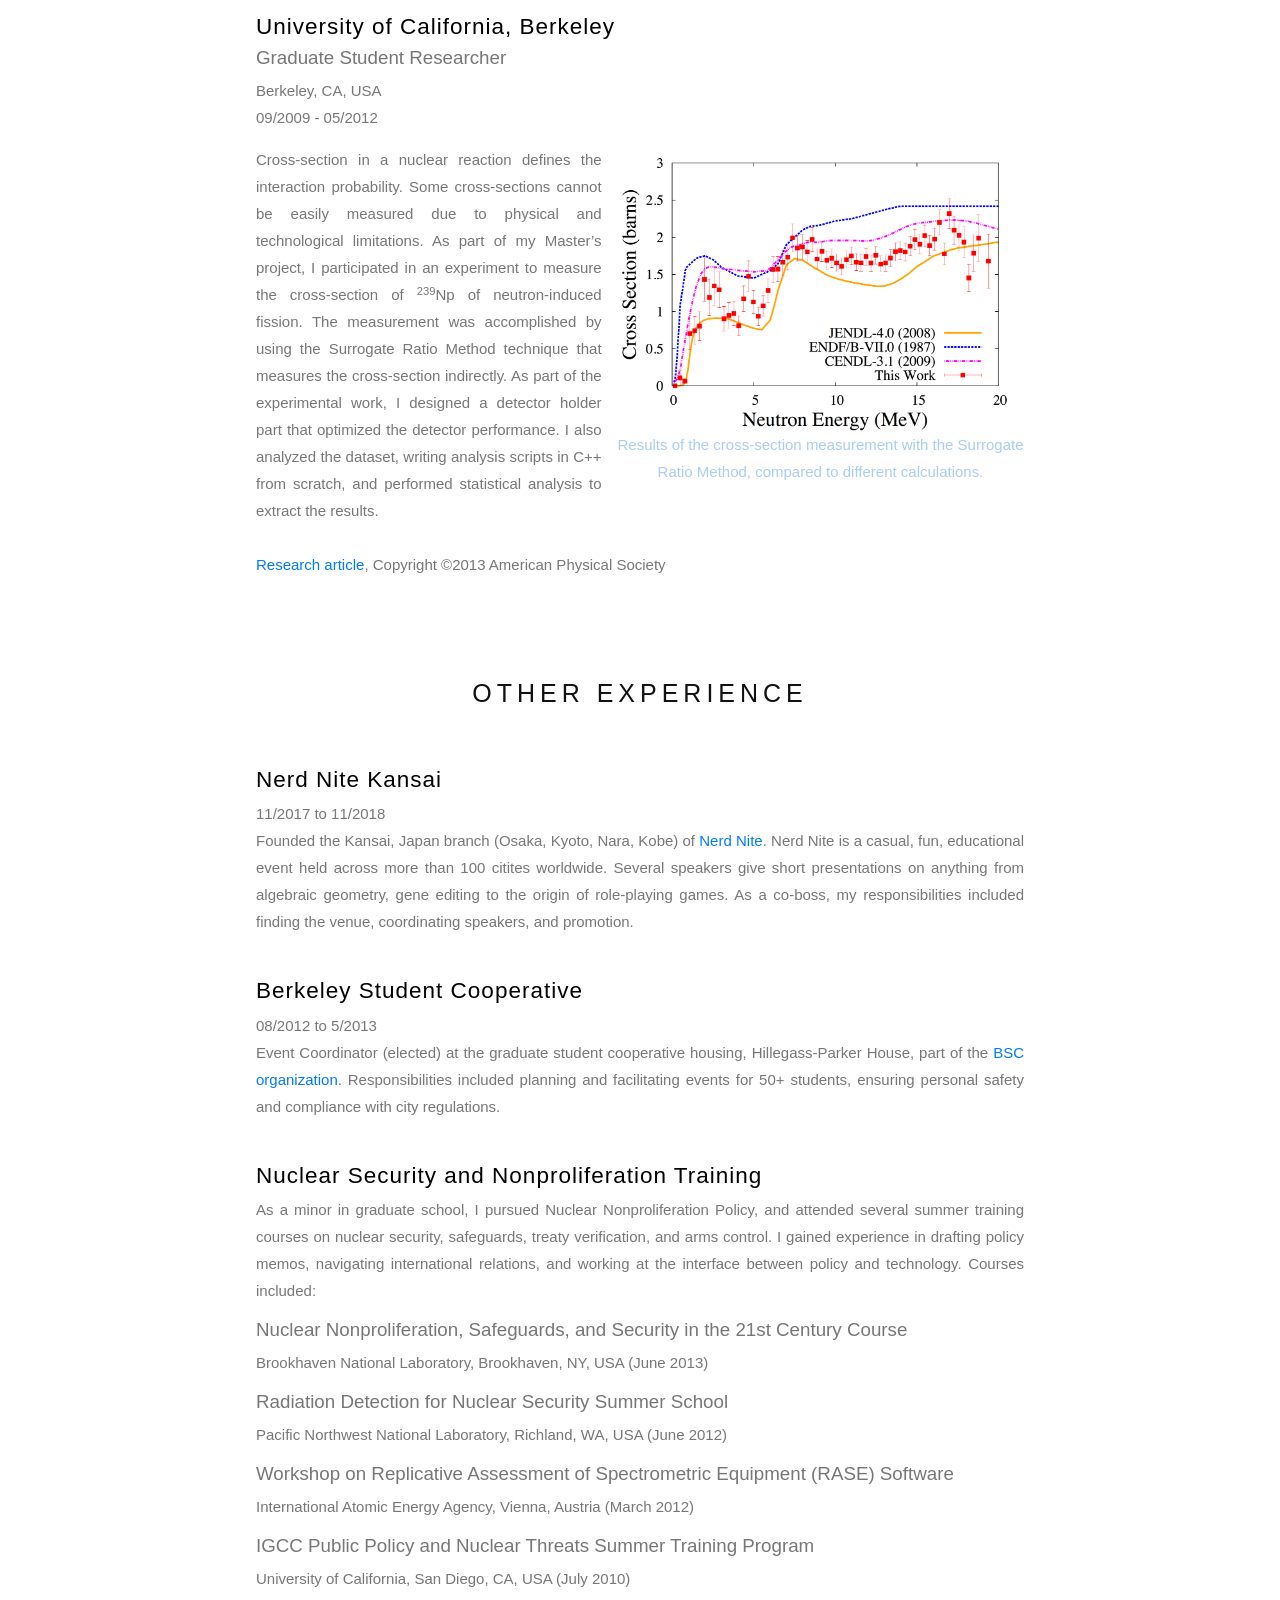
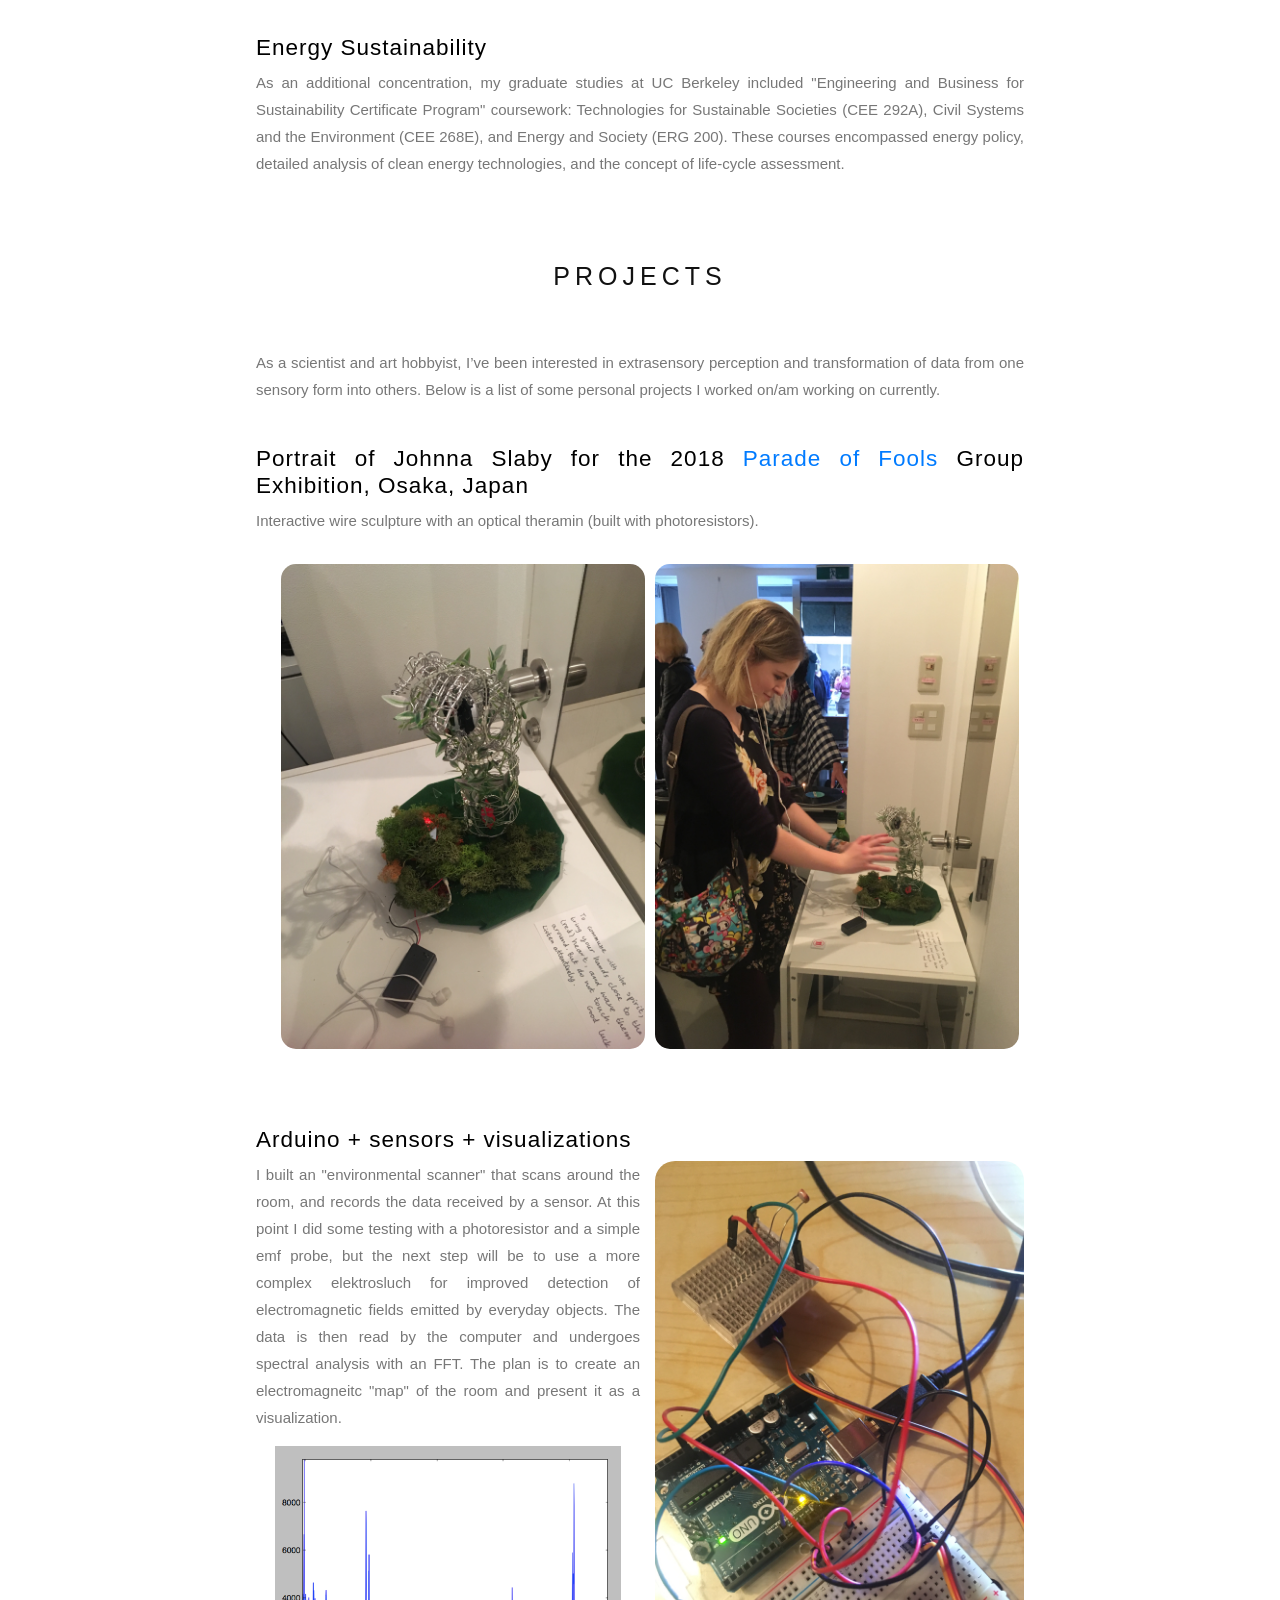
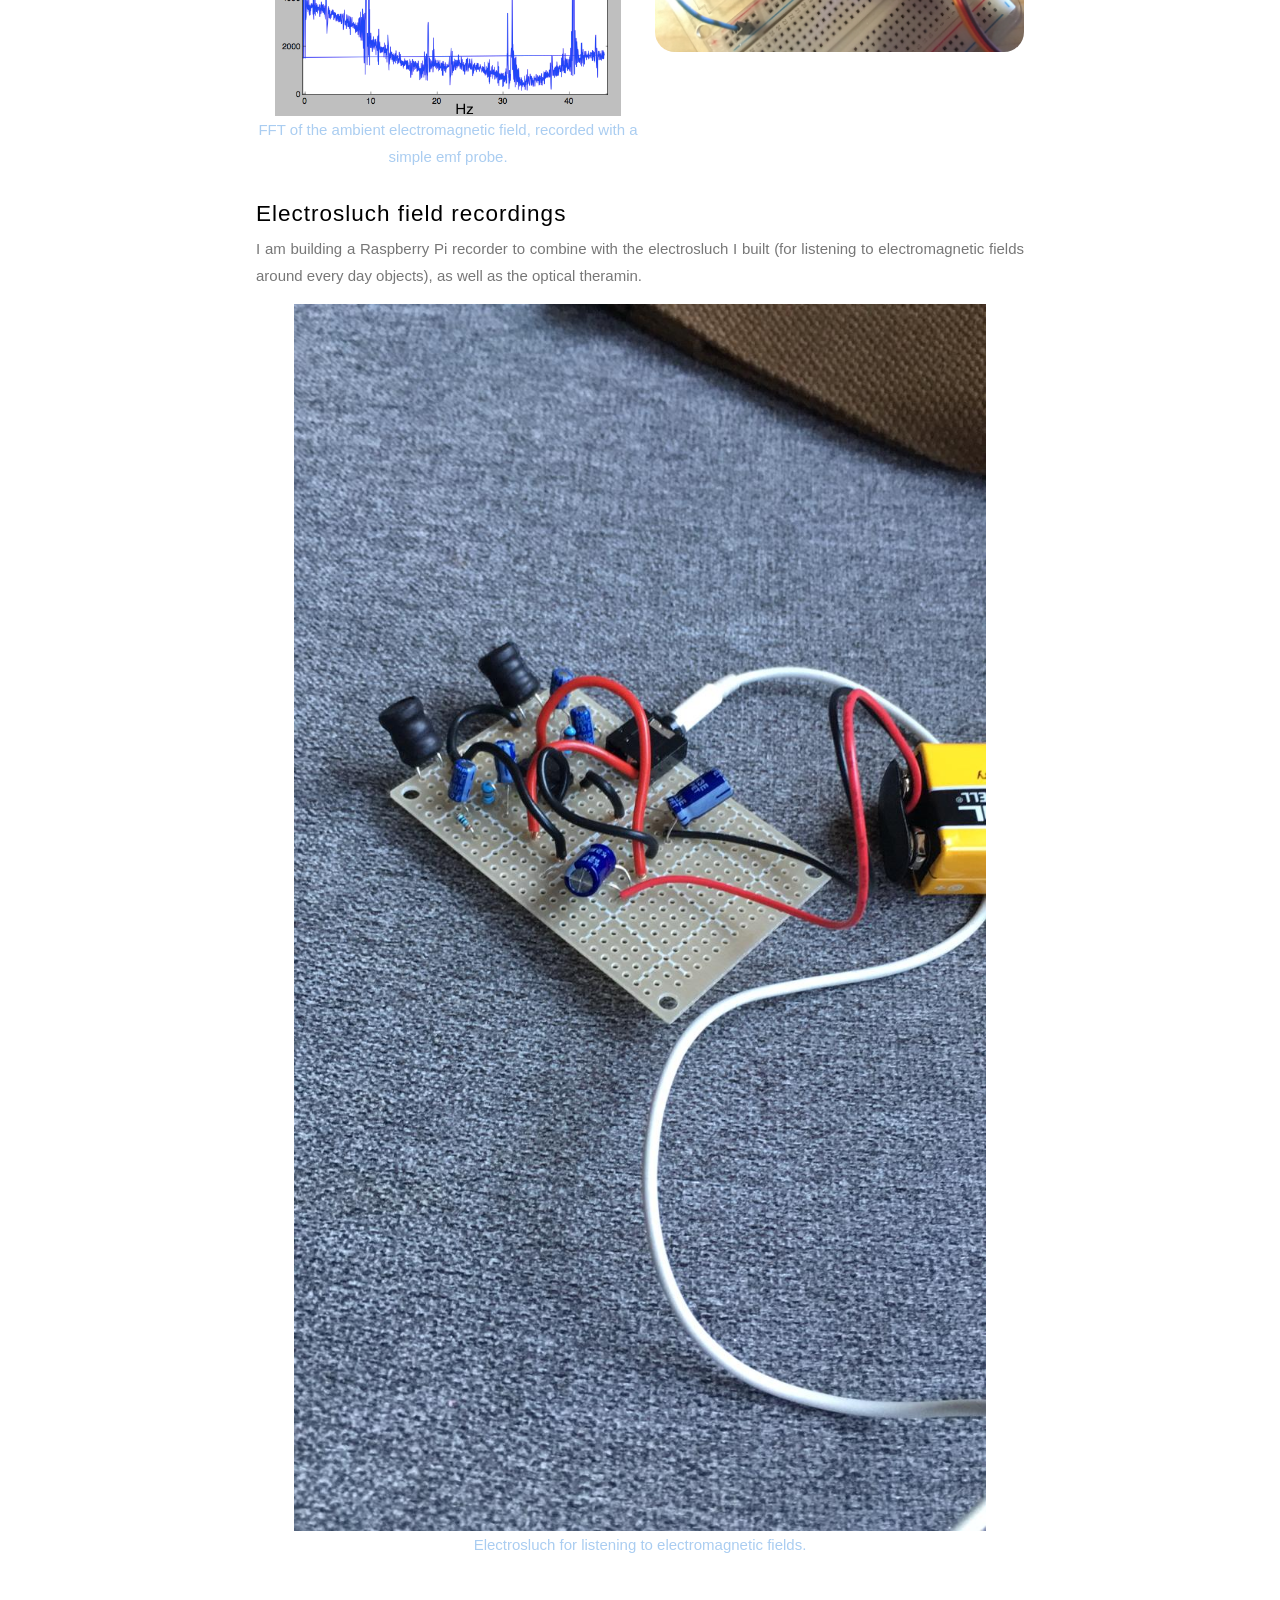
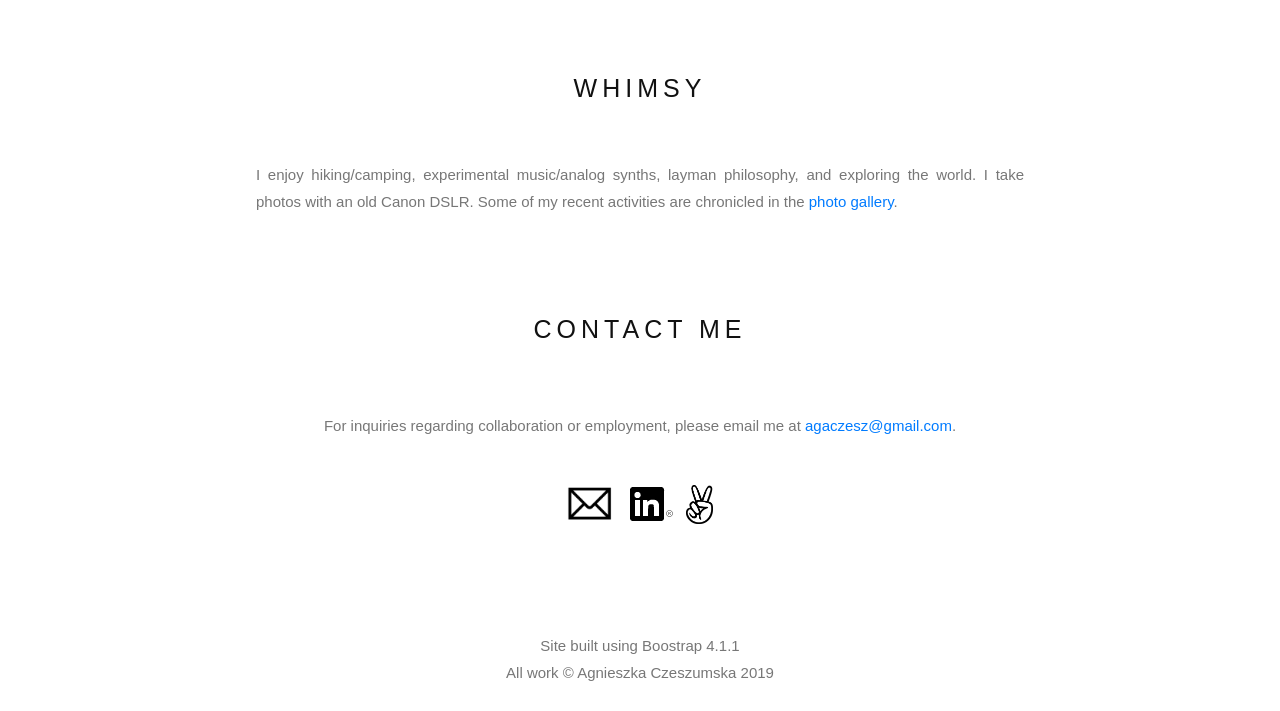
==== commit b9cd9309: "update cv link" ====
--- a/index.html
+++ b/index.html
@@ -75,7 +75,7 @@
                 <a class="nav-link" href="#contact">Contact</a>
             </li>
             <li class="nav-item">
-                <a class="nav-link" href="https://drive.google.com/open?id=1BeidaTeGjpssljJRaLGNzVUghnRUUG6P">CV</a>
+                <a class="nav-link" href="https://drive.google.com/open?id=1sM1nGX2EagymE_3gS8A5wjJuDV18odm1">CV</a>
             </li>
         </ul>
         </nav>
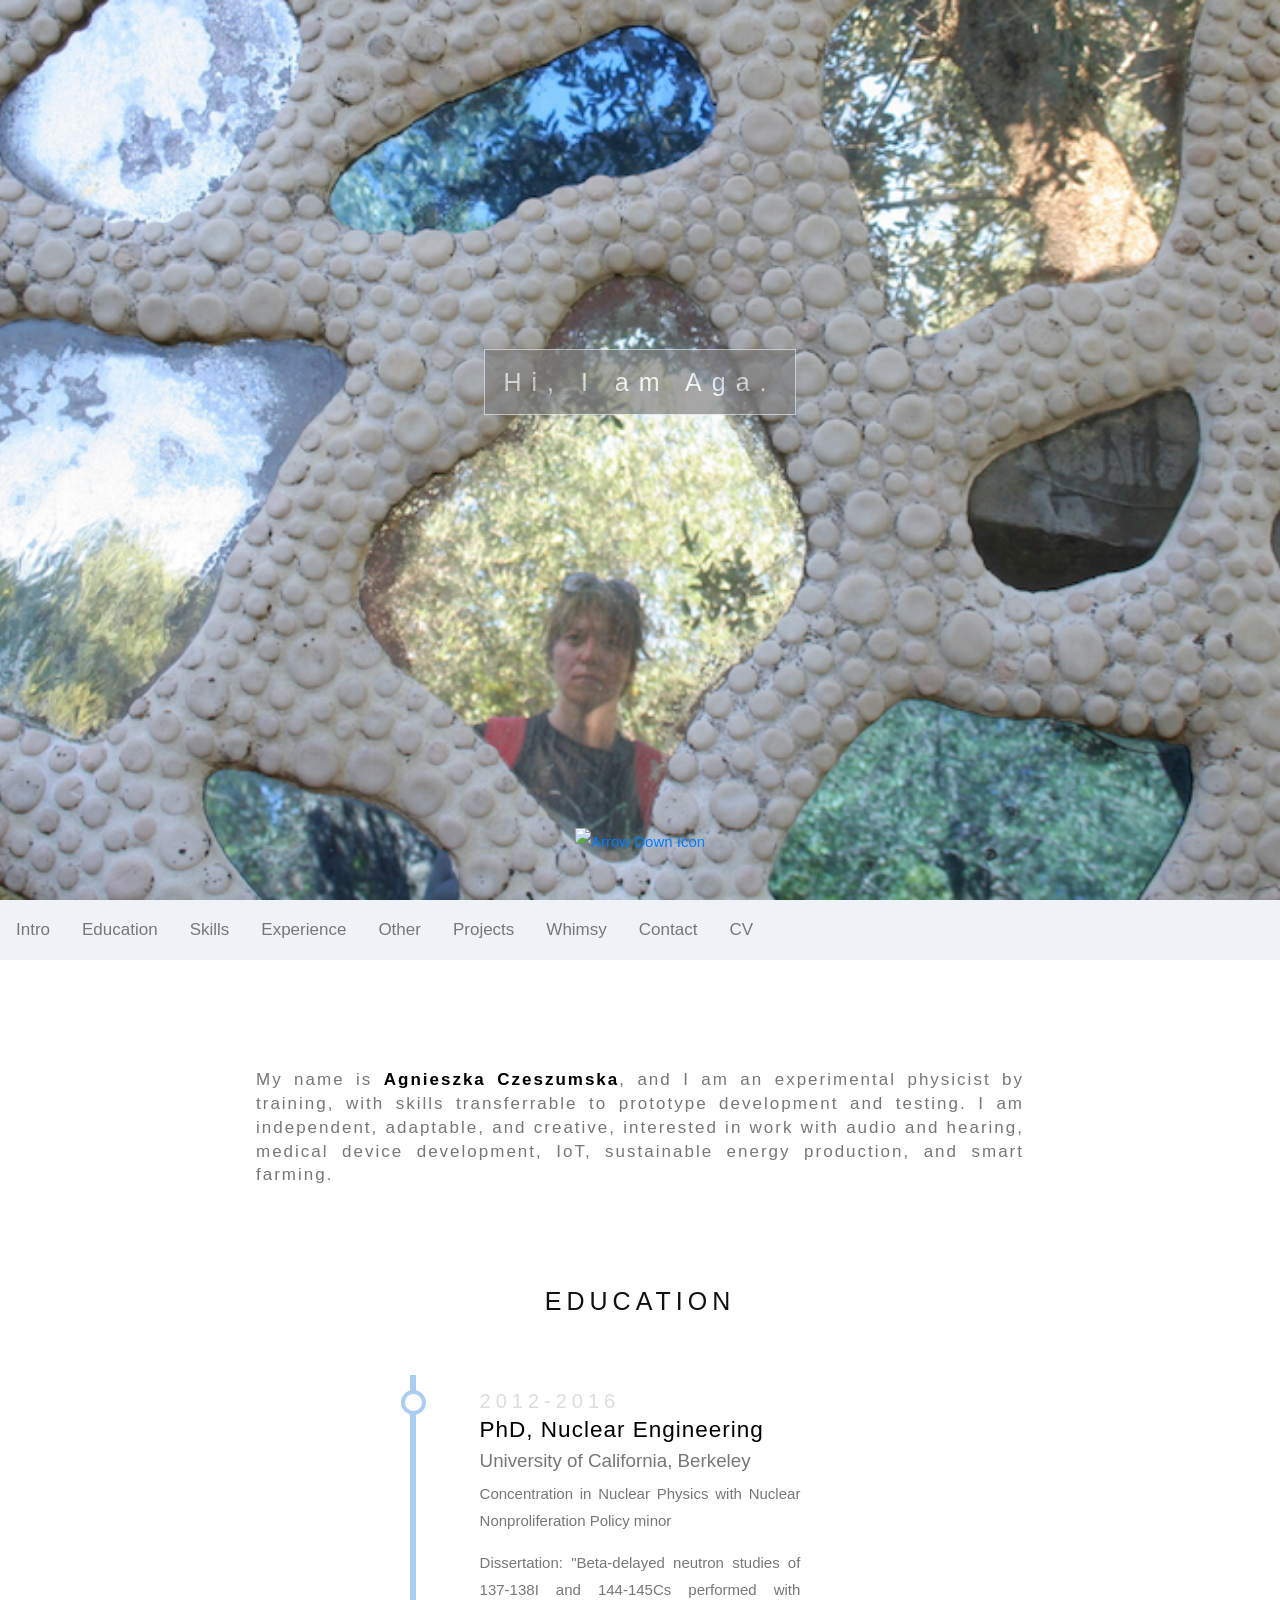
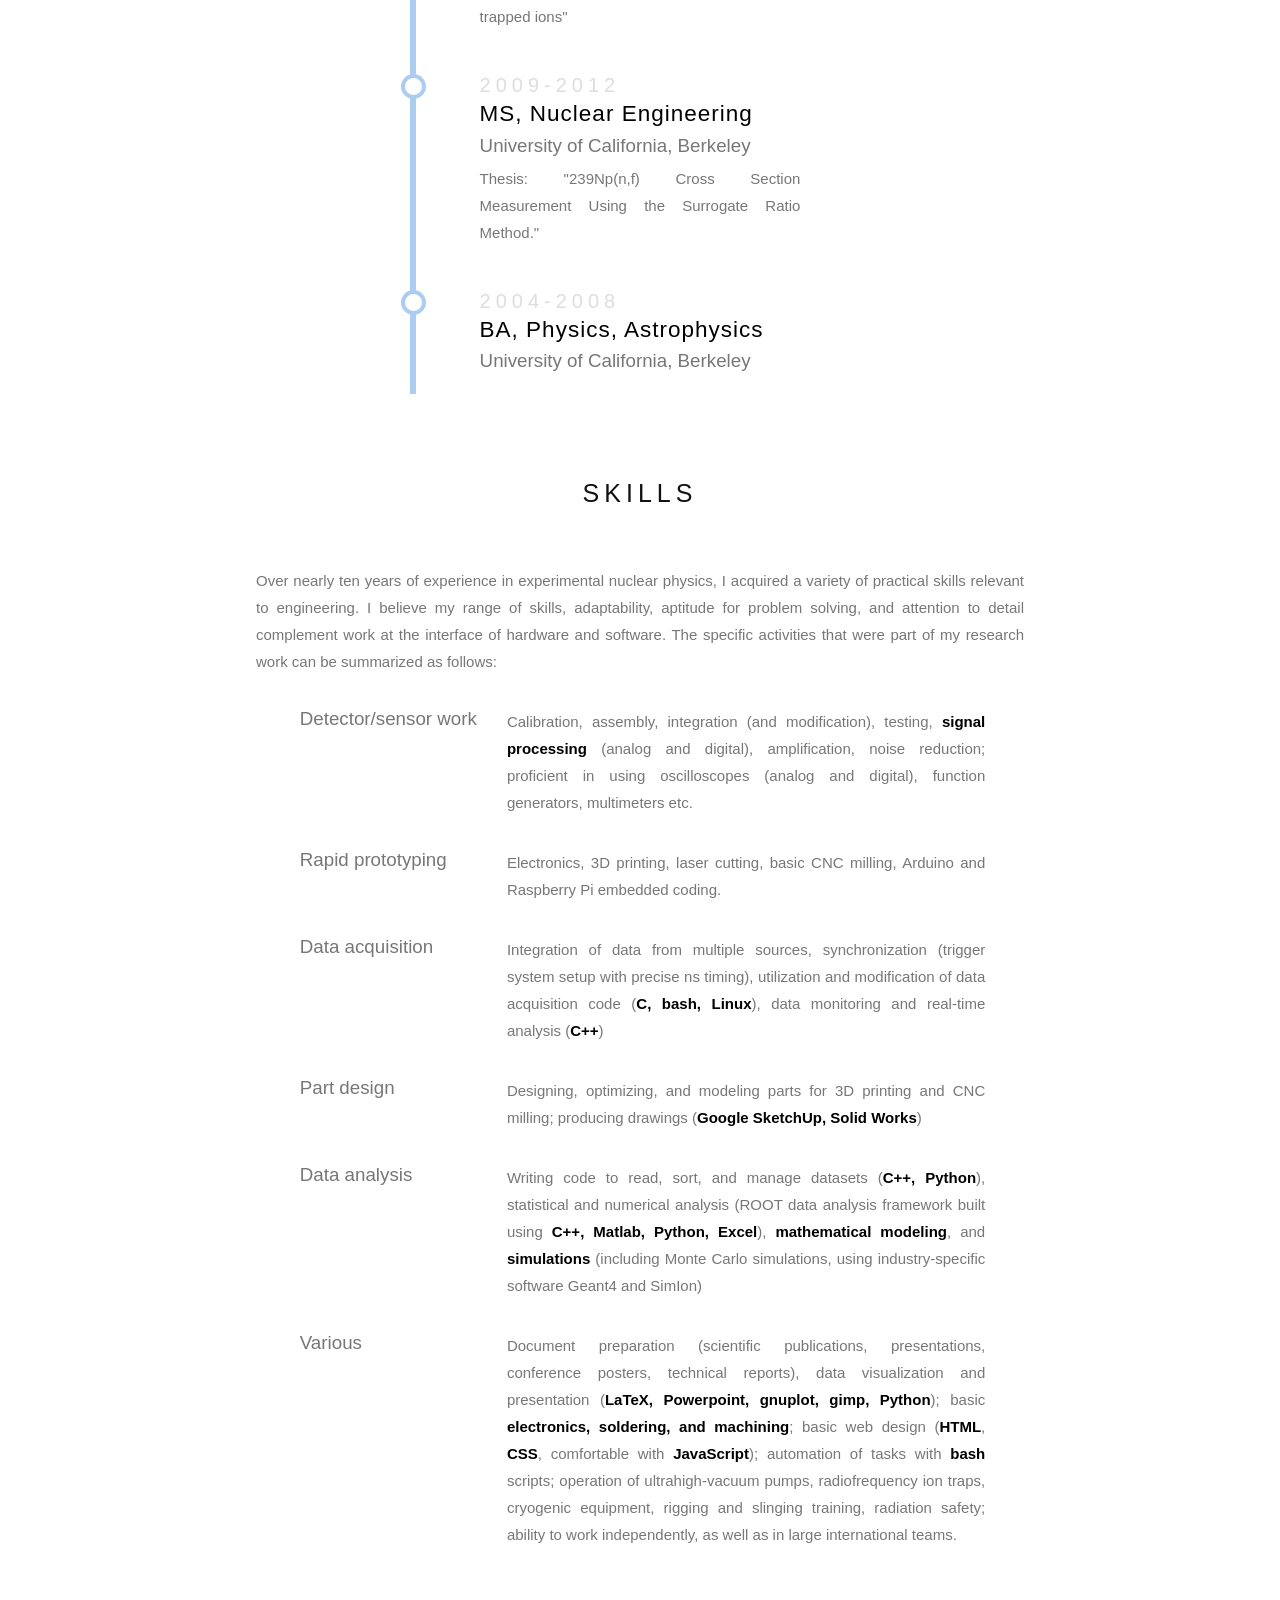
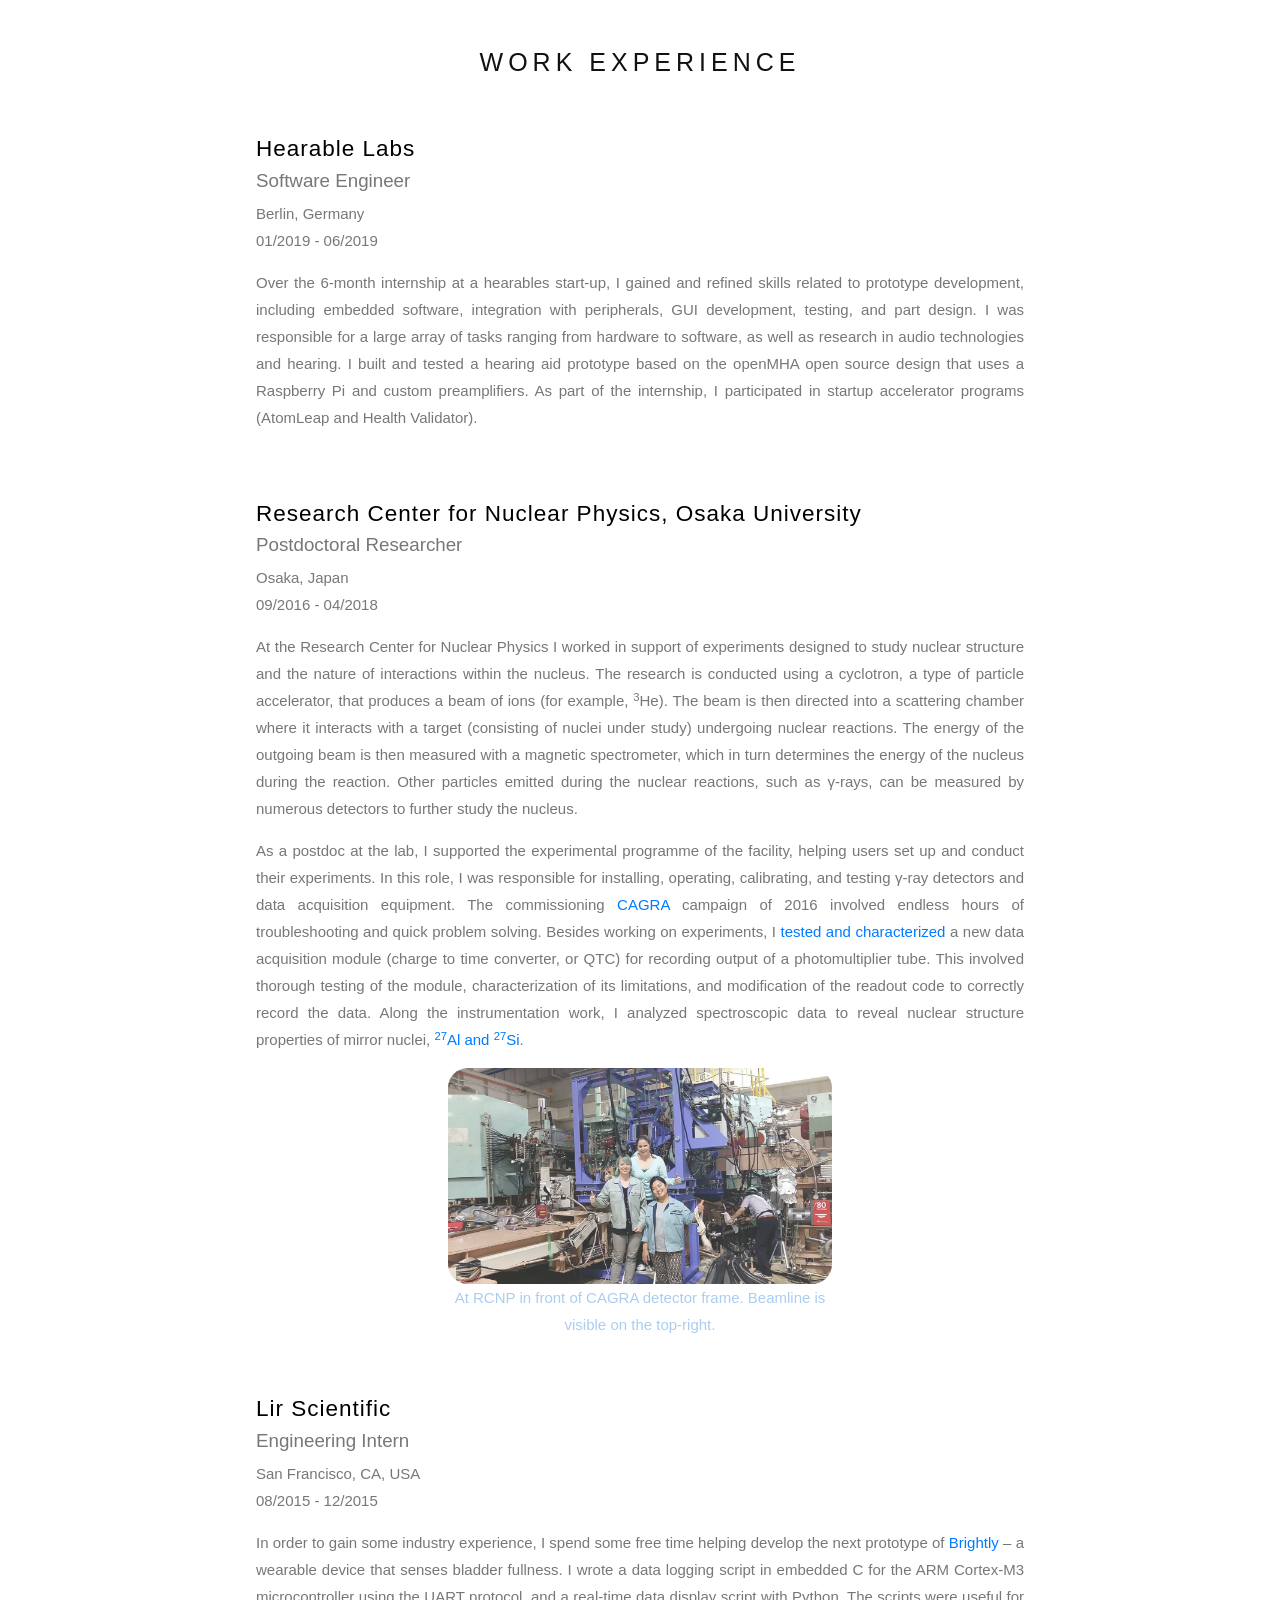
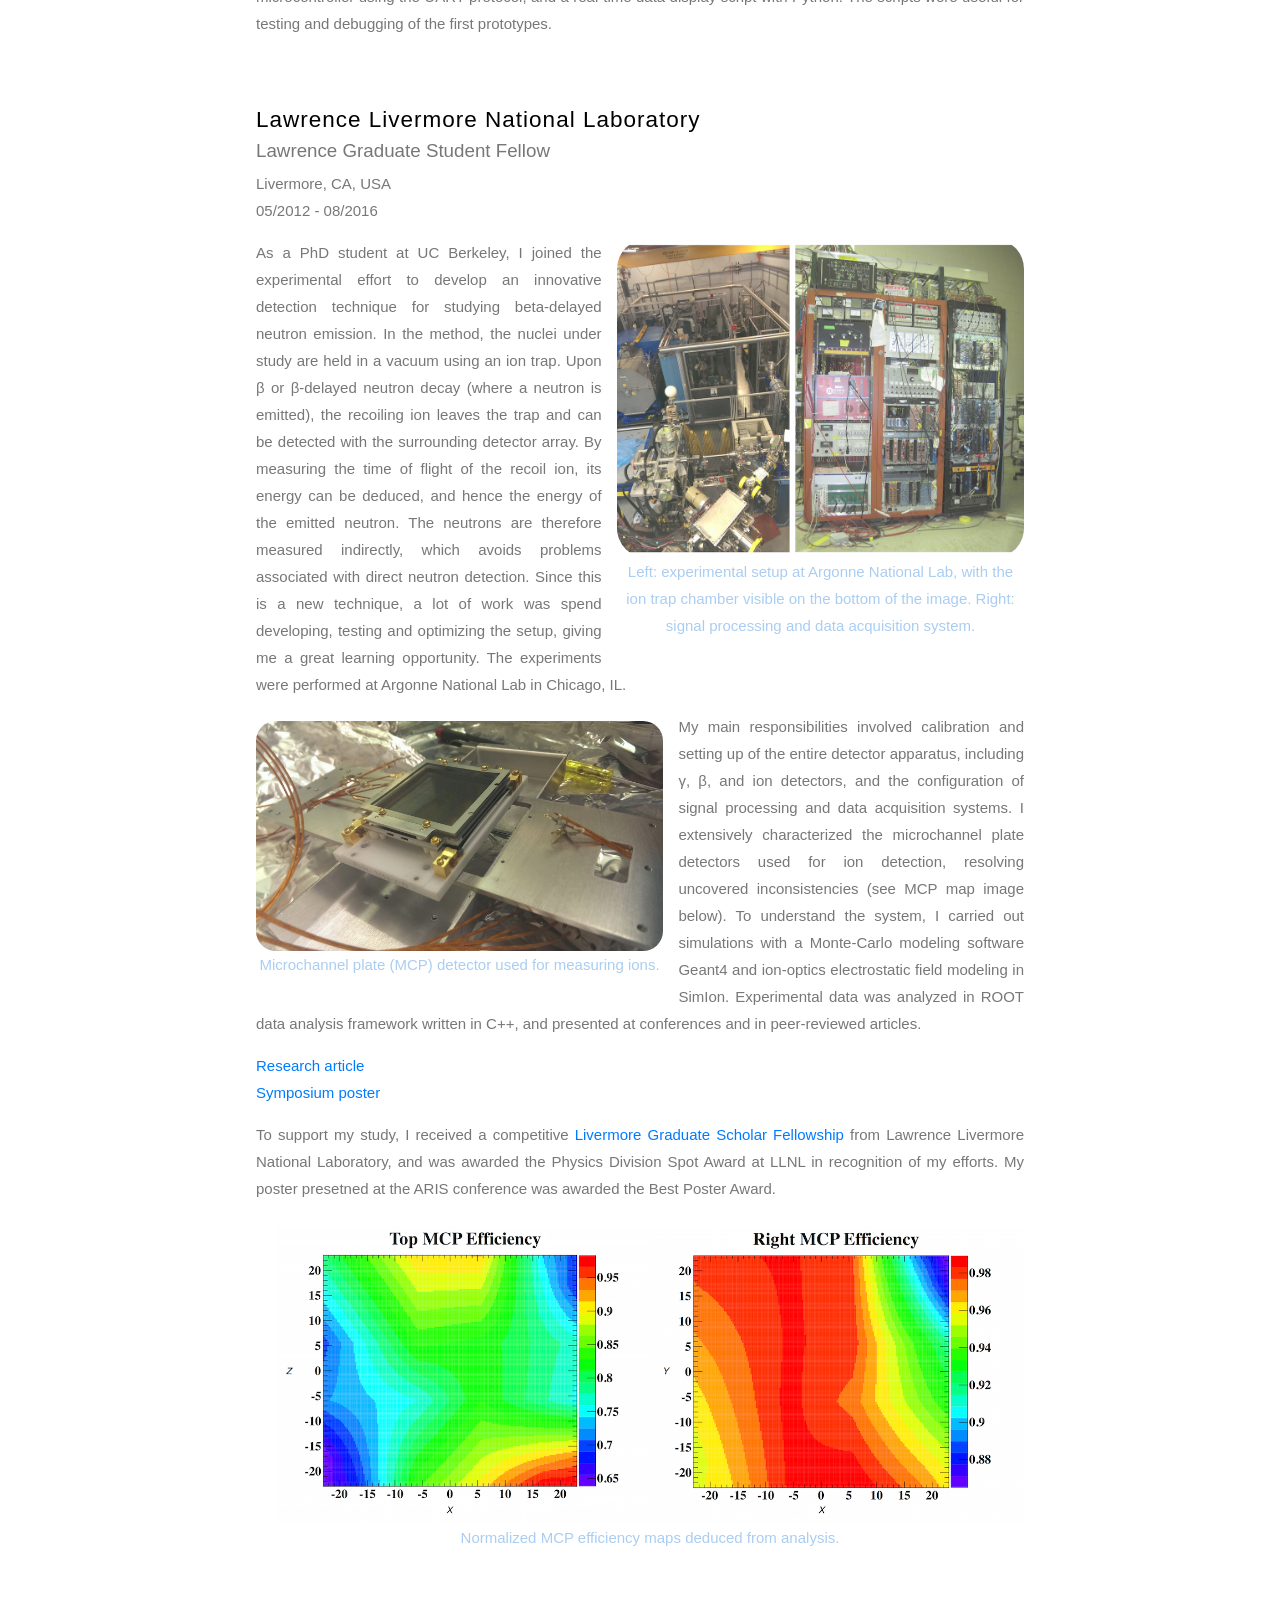
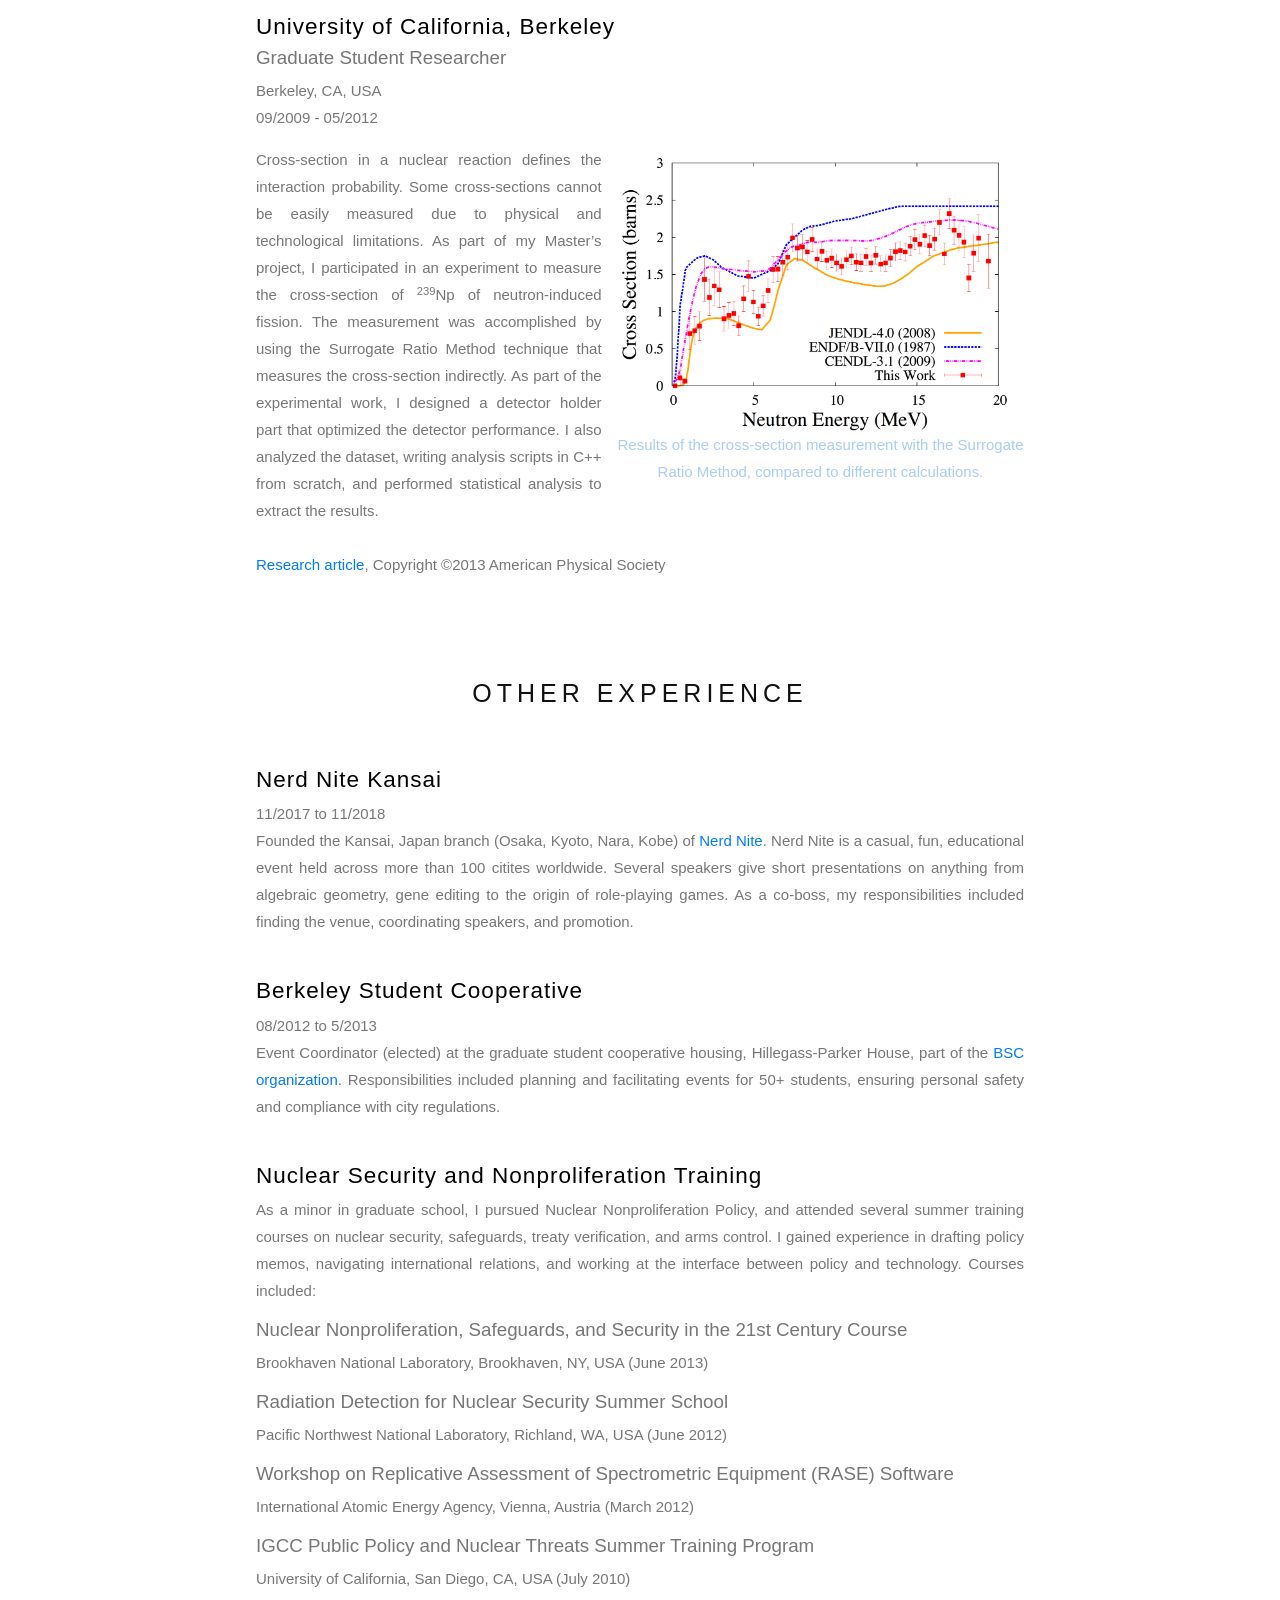
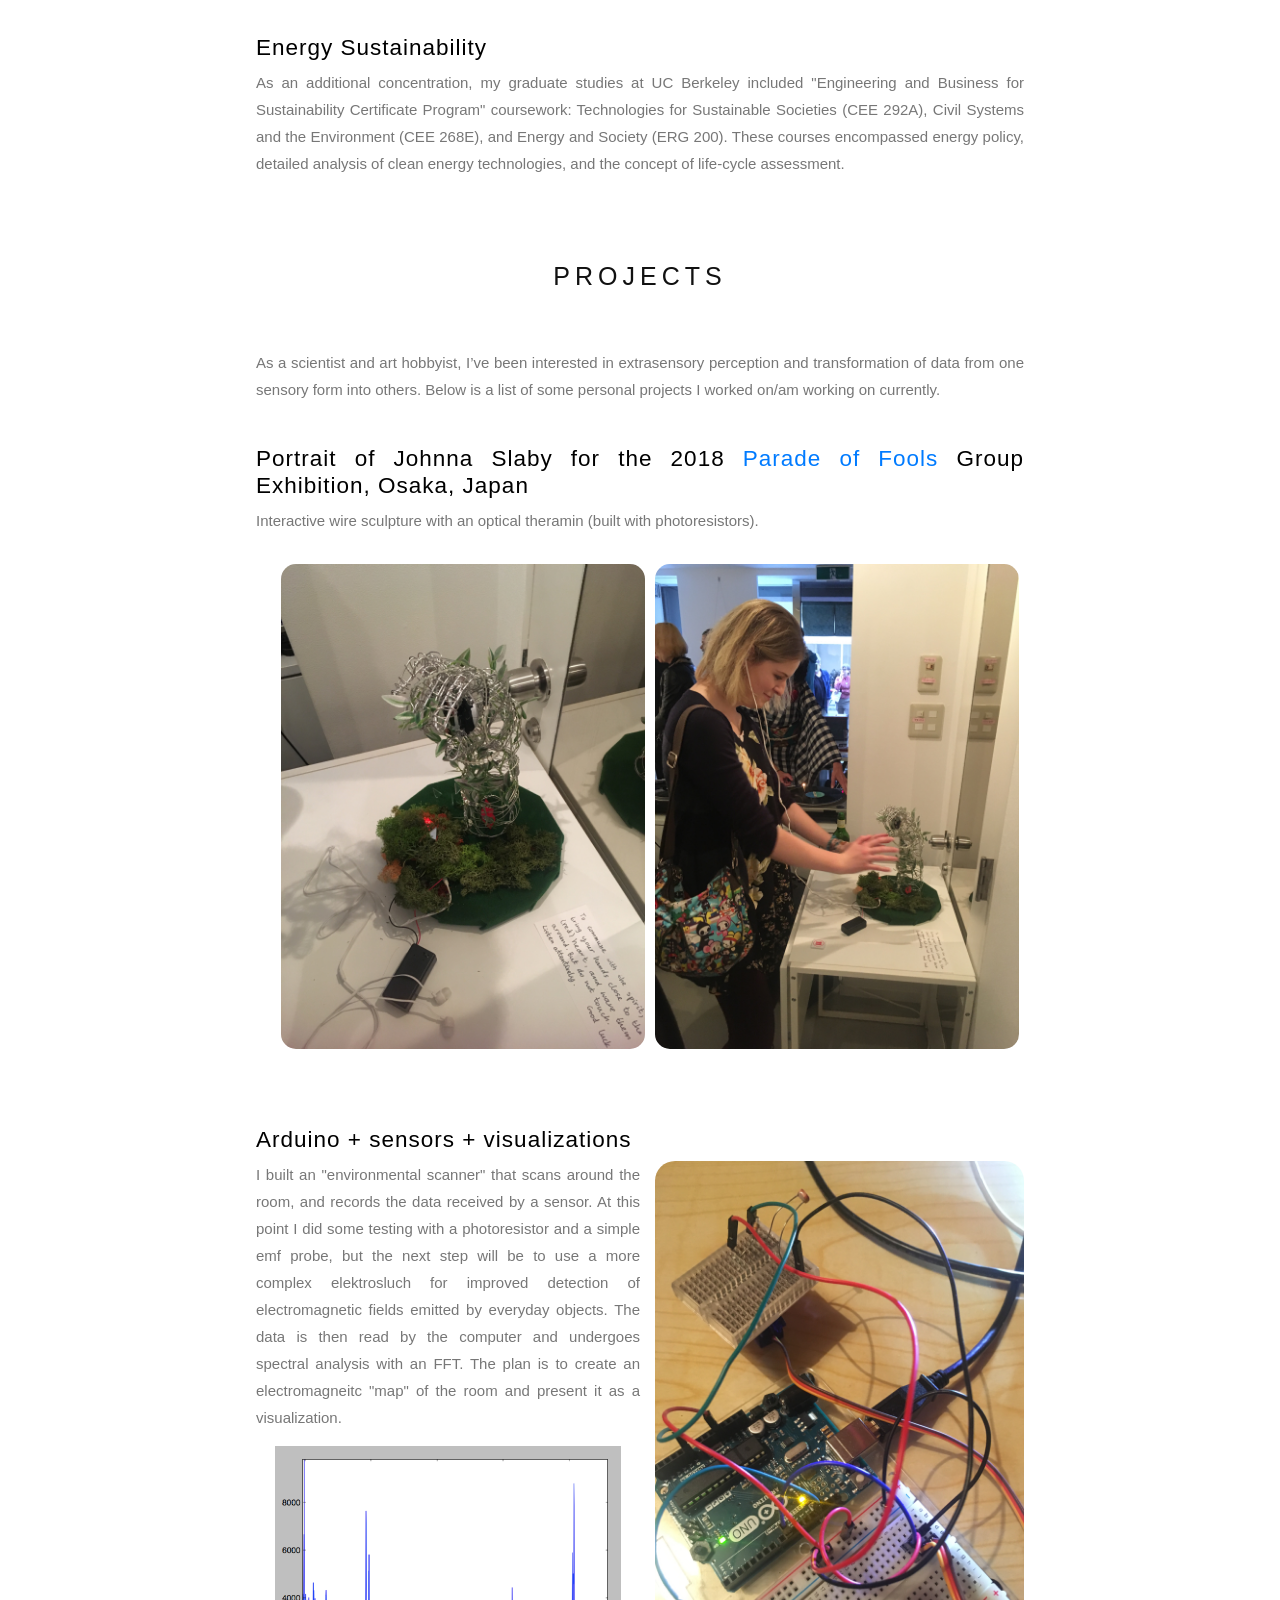
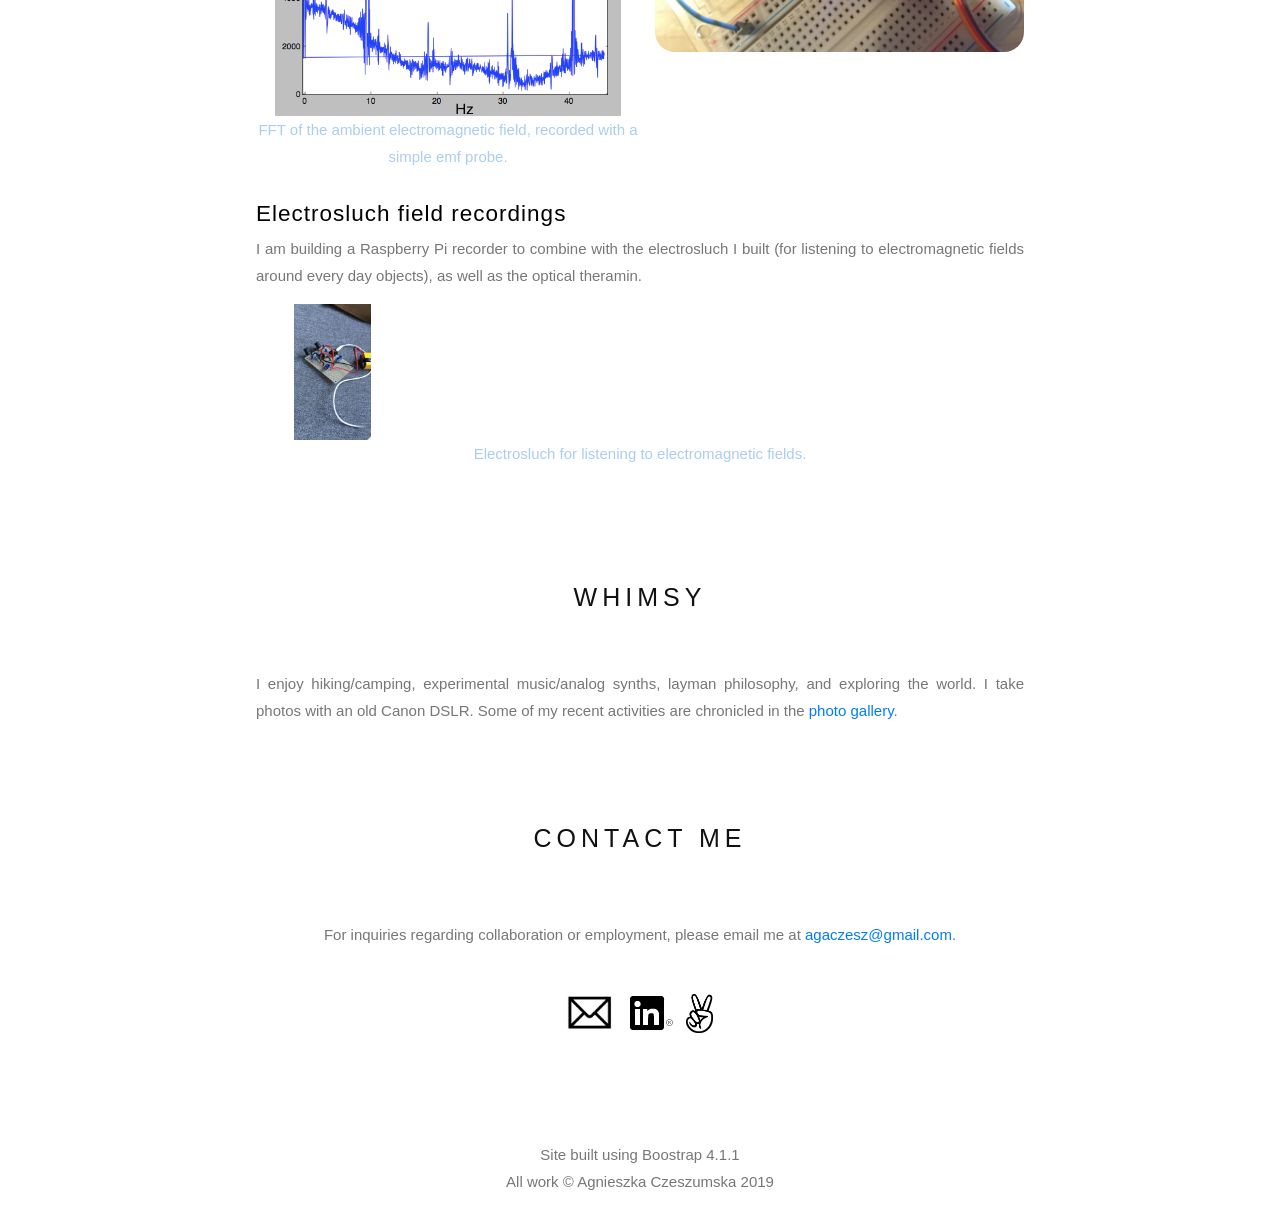
==== commit c3ebeef7: "change image width" ====
--- a/index.html
+++ b/index.html
@@ -393,7 +393,7 @@
           <p>I am building a Raspberry Pi recorder to combine with the electrosluch I built (for listening to electromagnetic fields around every day objects), as well as the optical theramin.</p>
           
         <figure>
-                    <img src="projects/elektro.jpeg" style="padding-left:5%; padding-right:5%;width:100%;">
+                    <img src="projects/elektro.jpeg" style="padding-left:5%; padding-right:5%;width:20%;">
                         <figcaption><p id="p01">Electrosluch for listening to electromagnetic fields.</p></figcaption>
                         </figure>
         
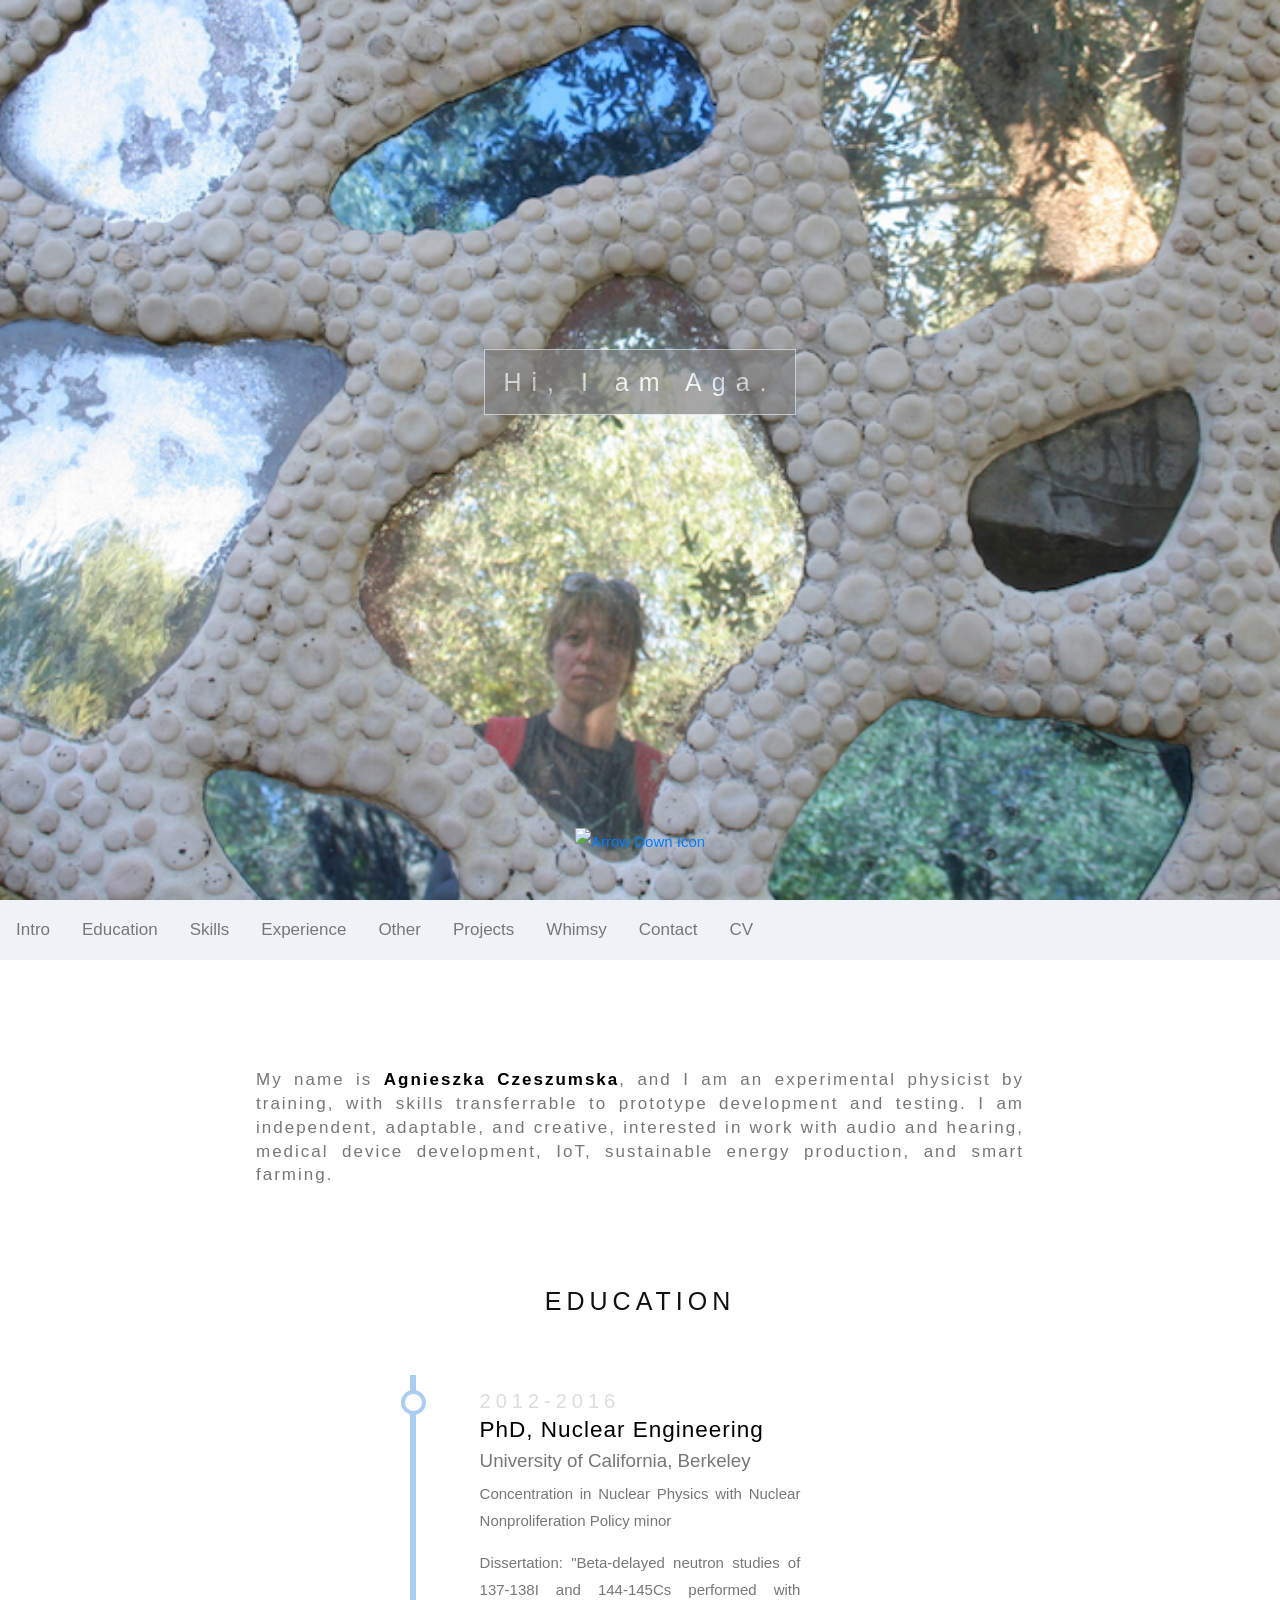
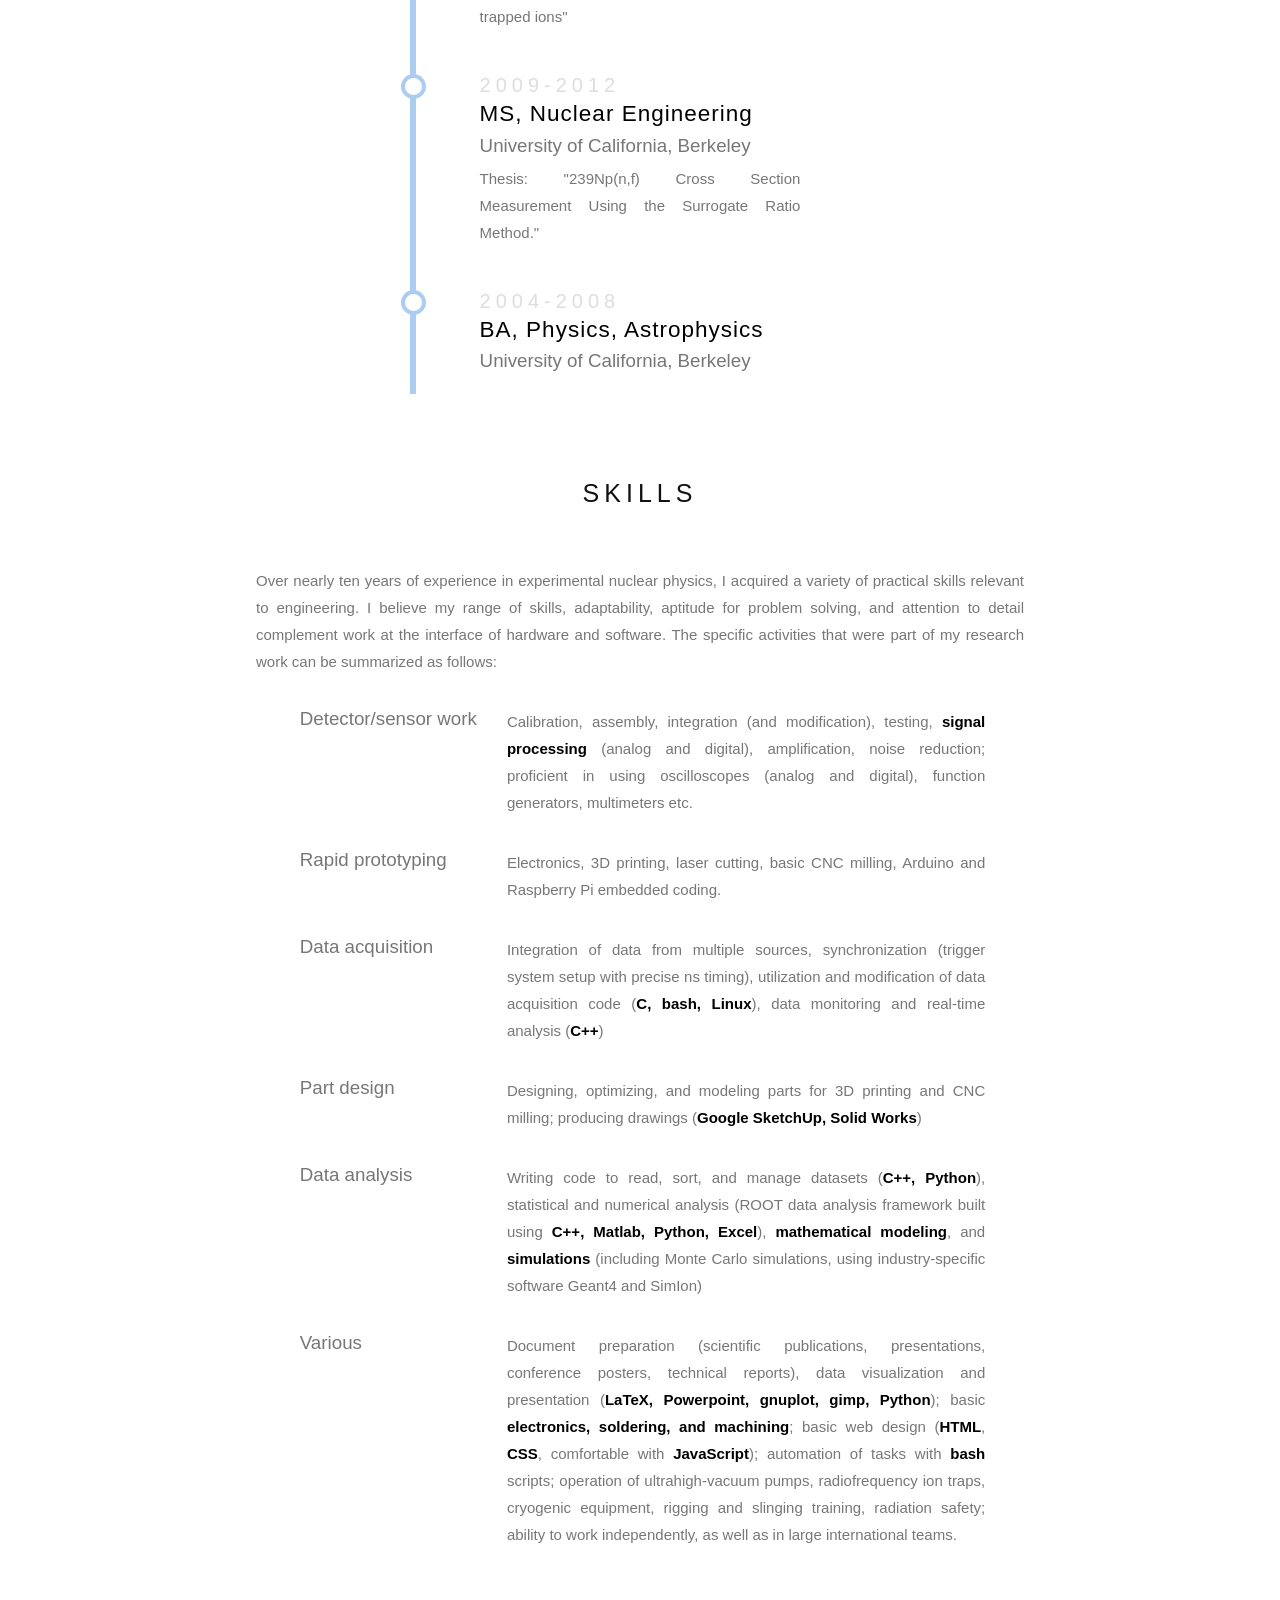
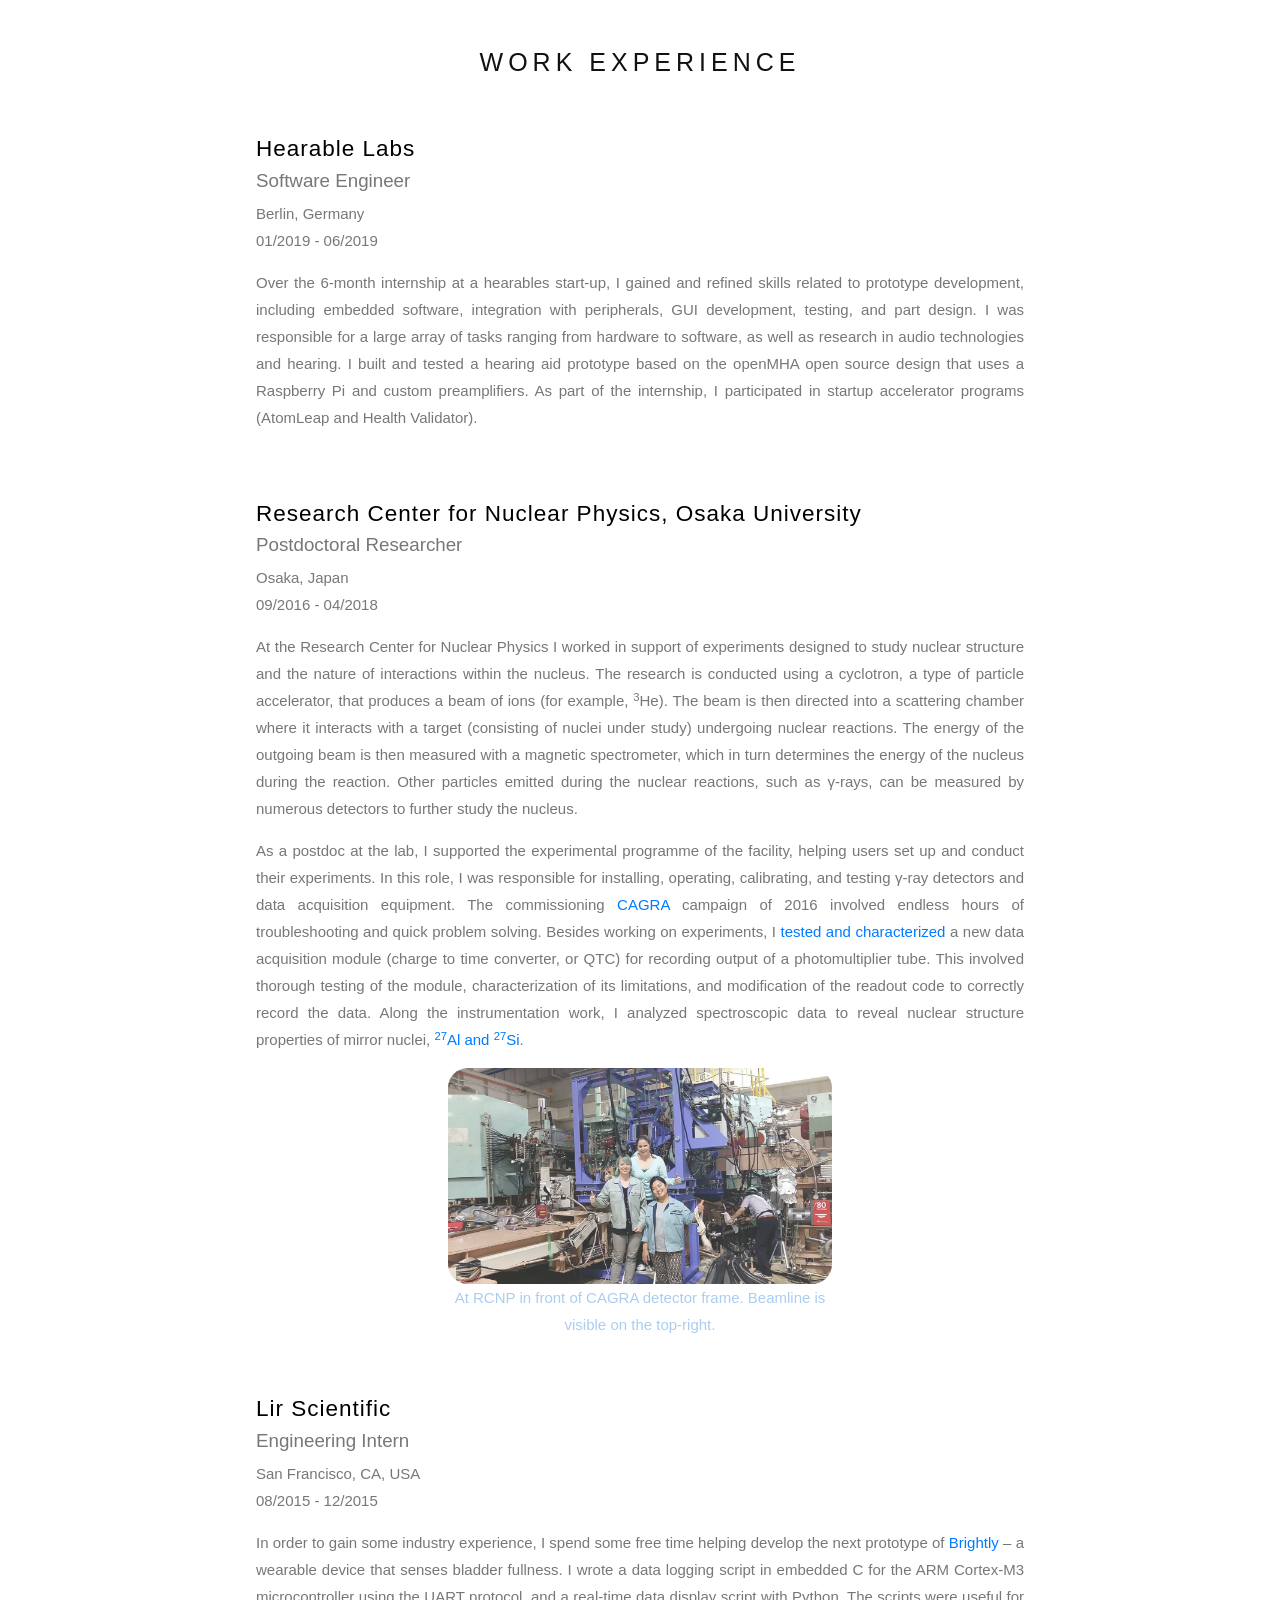
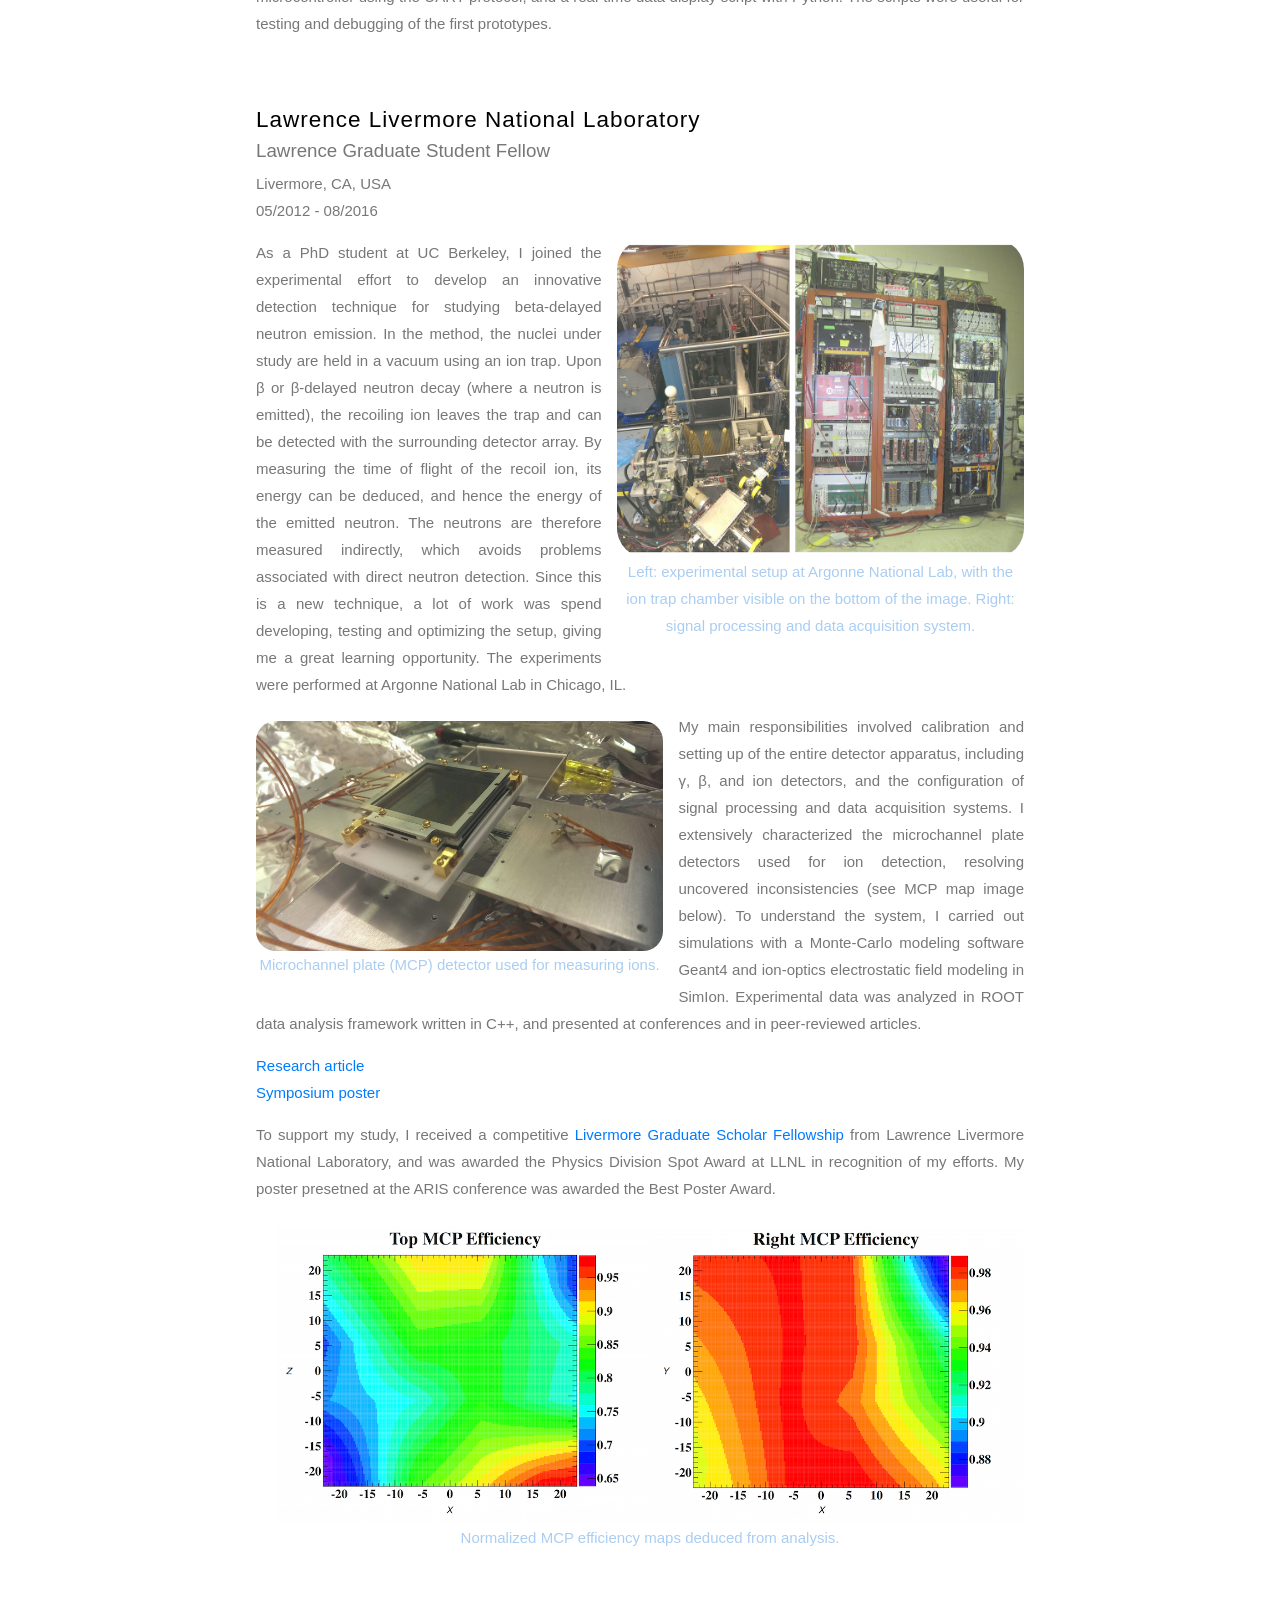
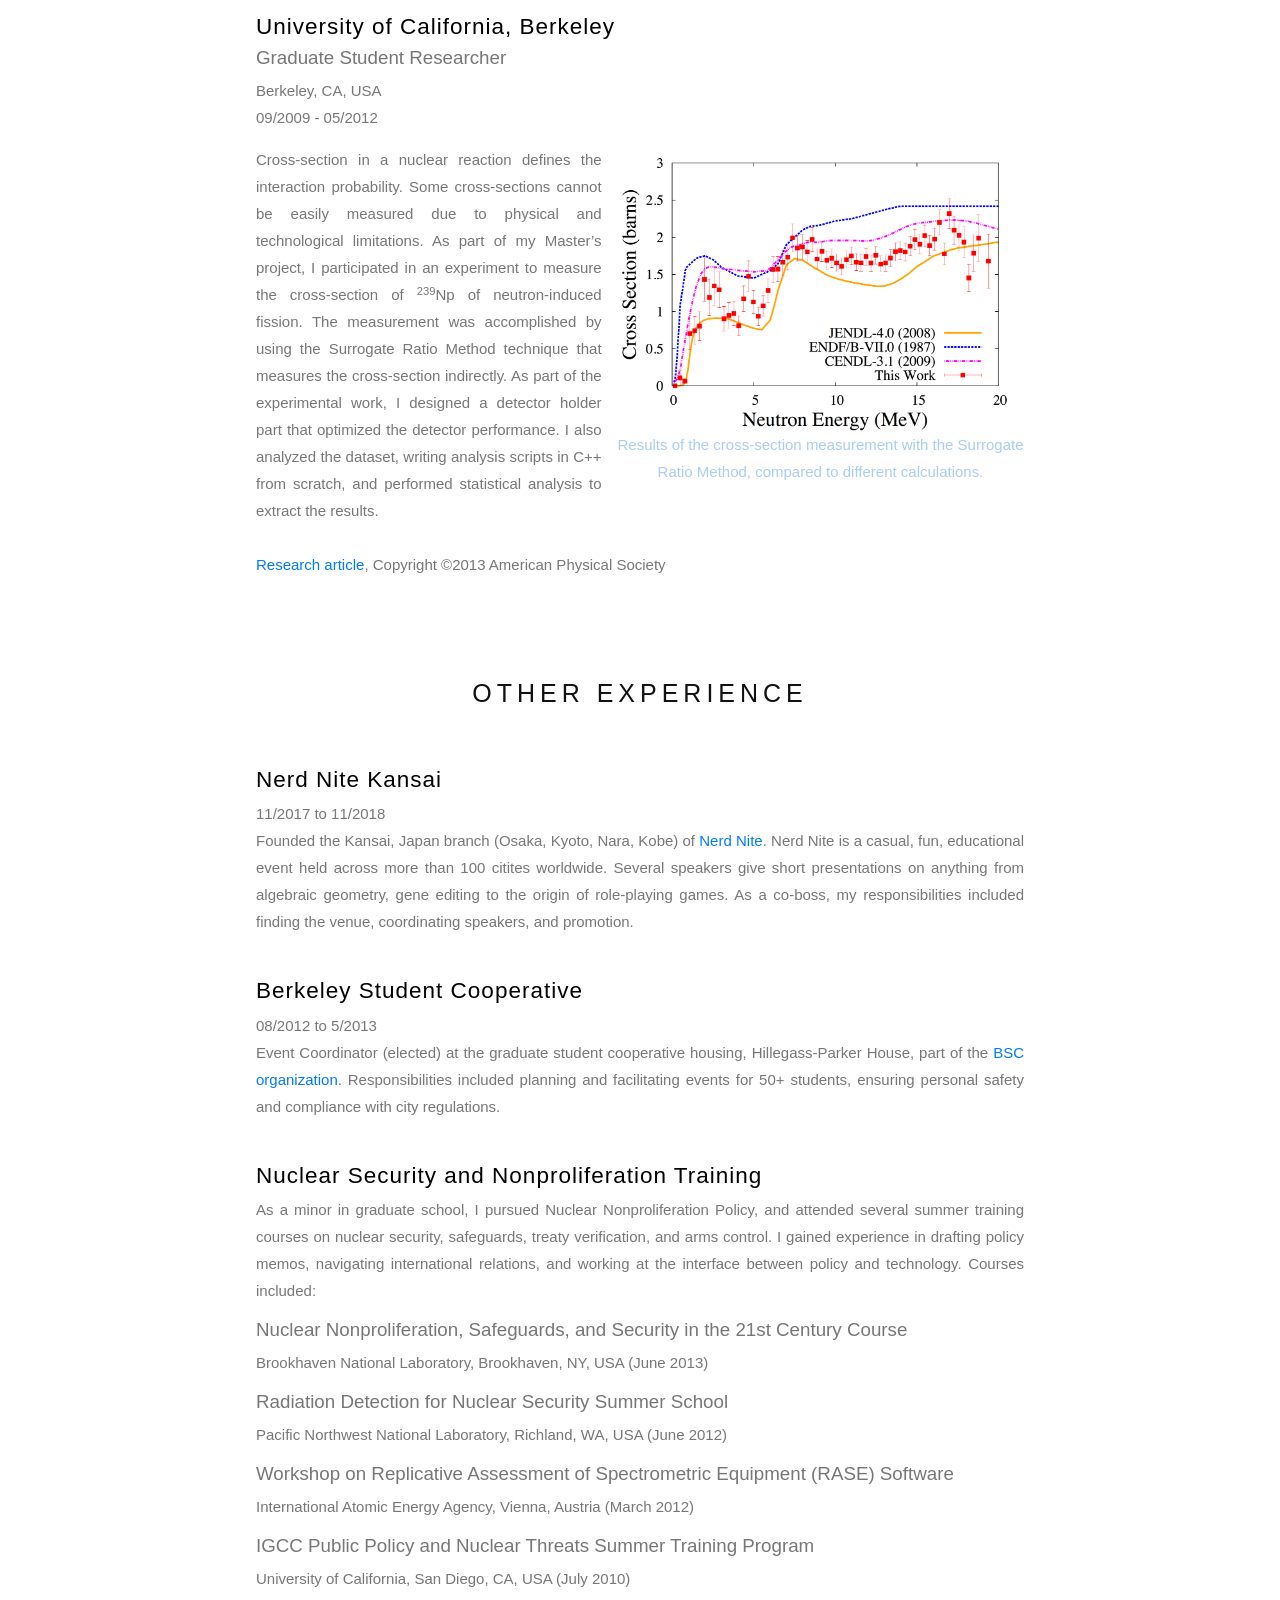
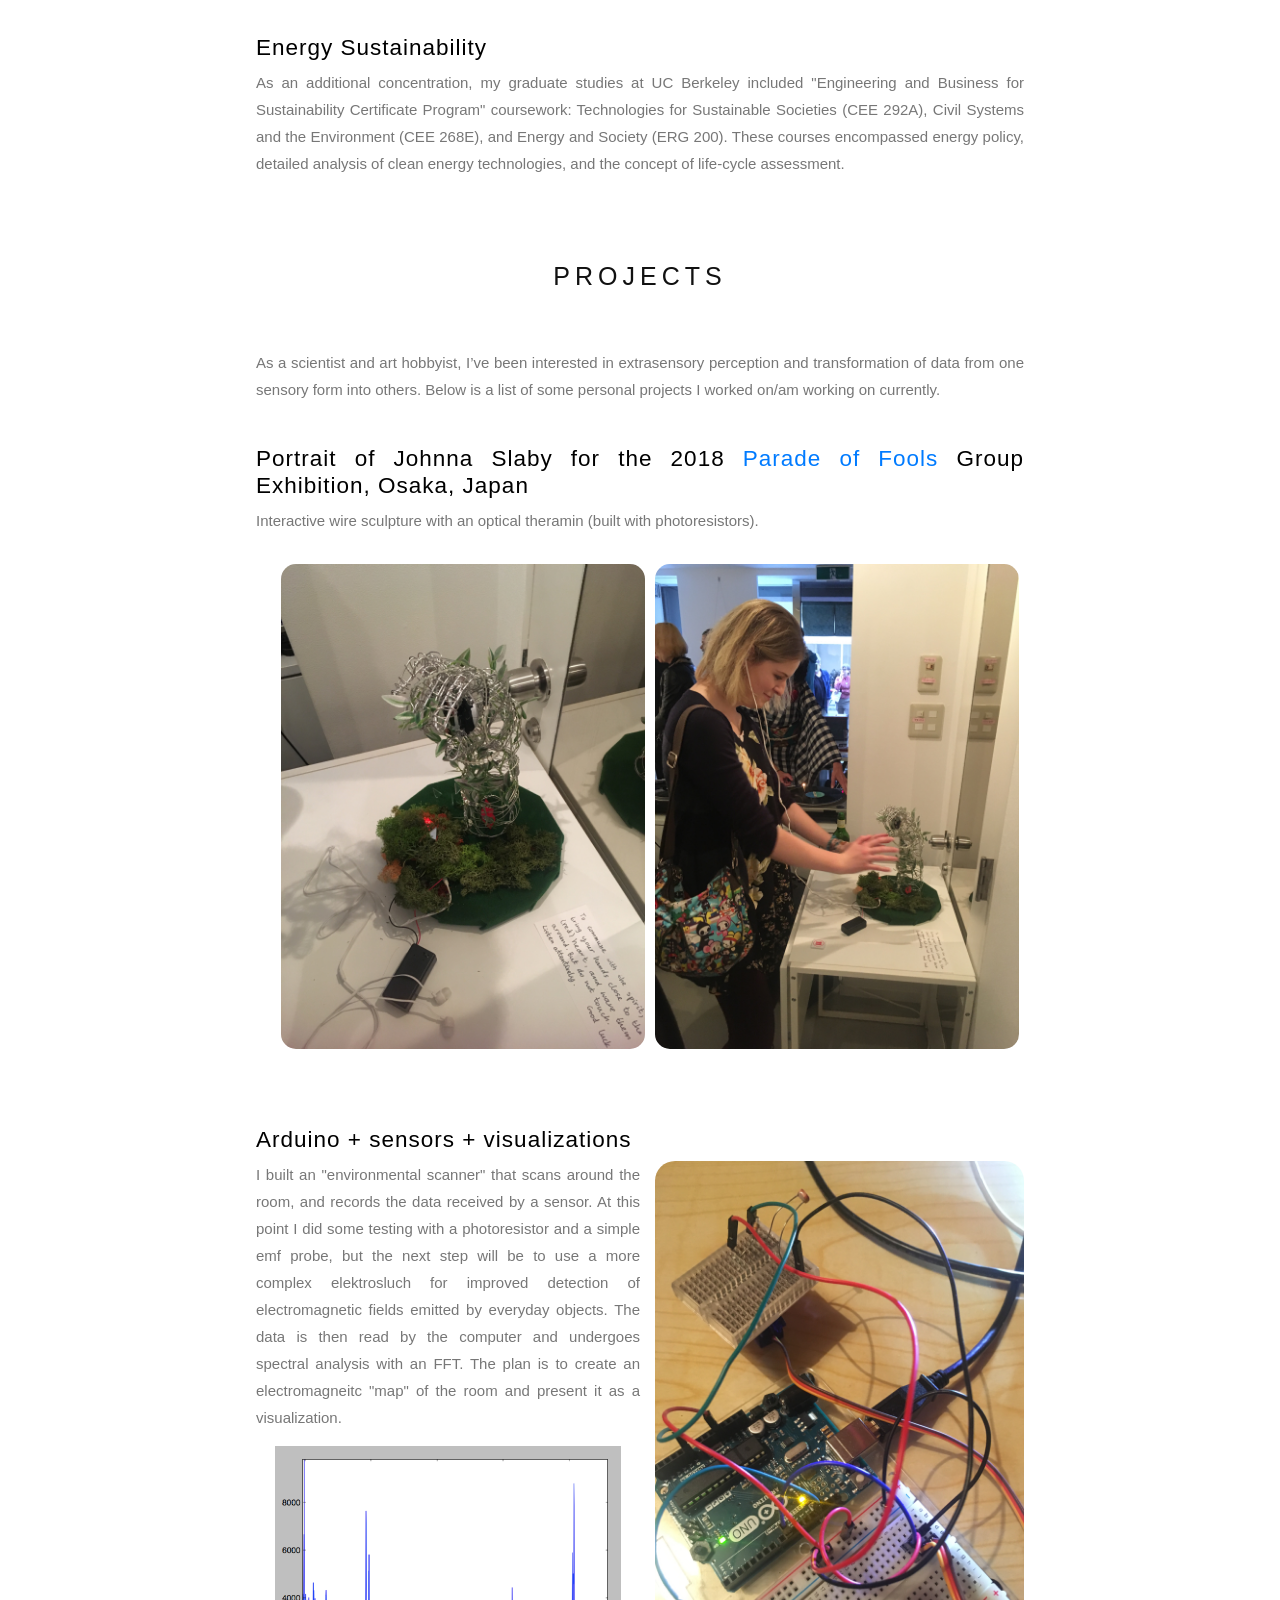
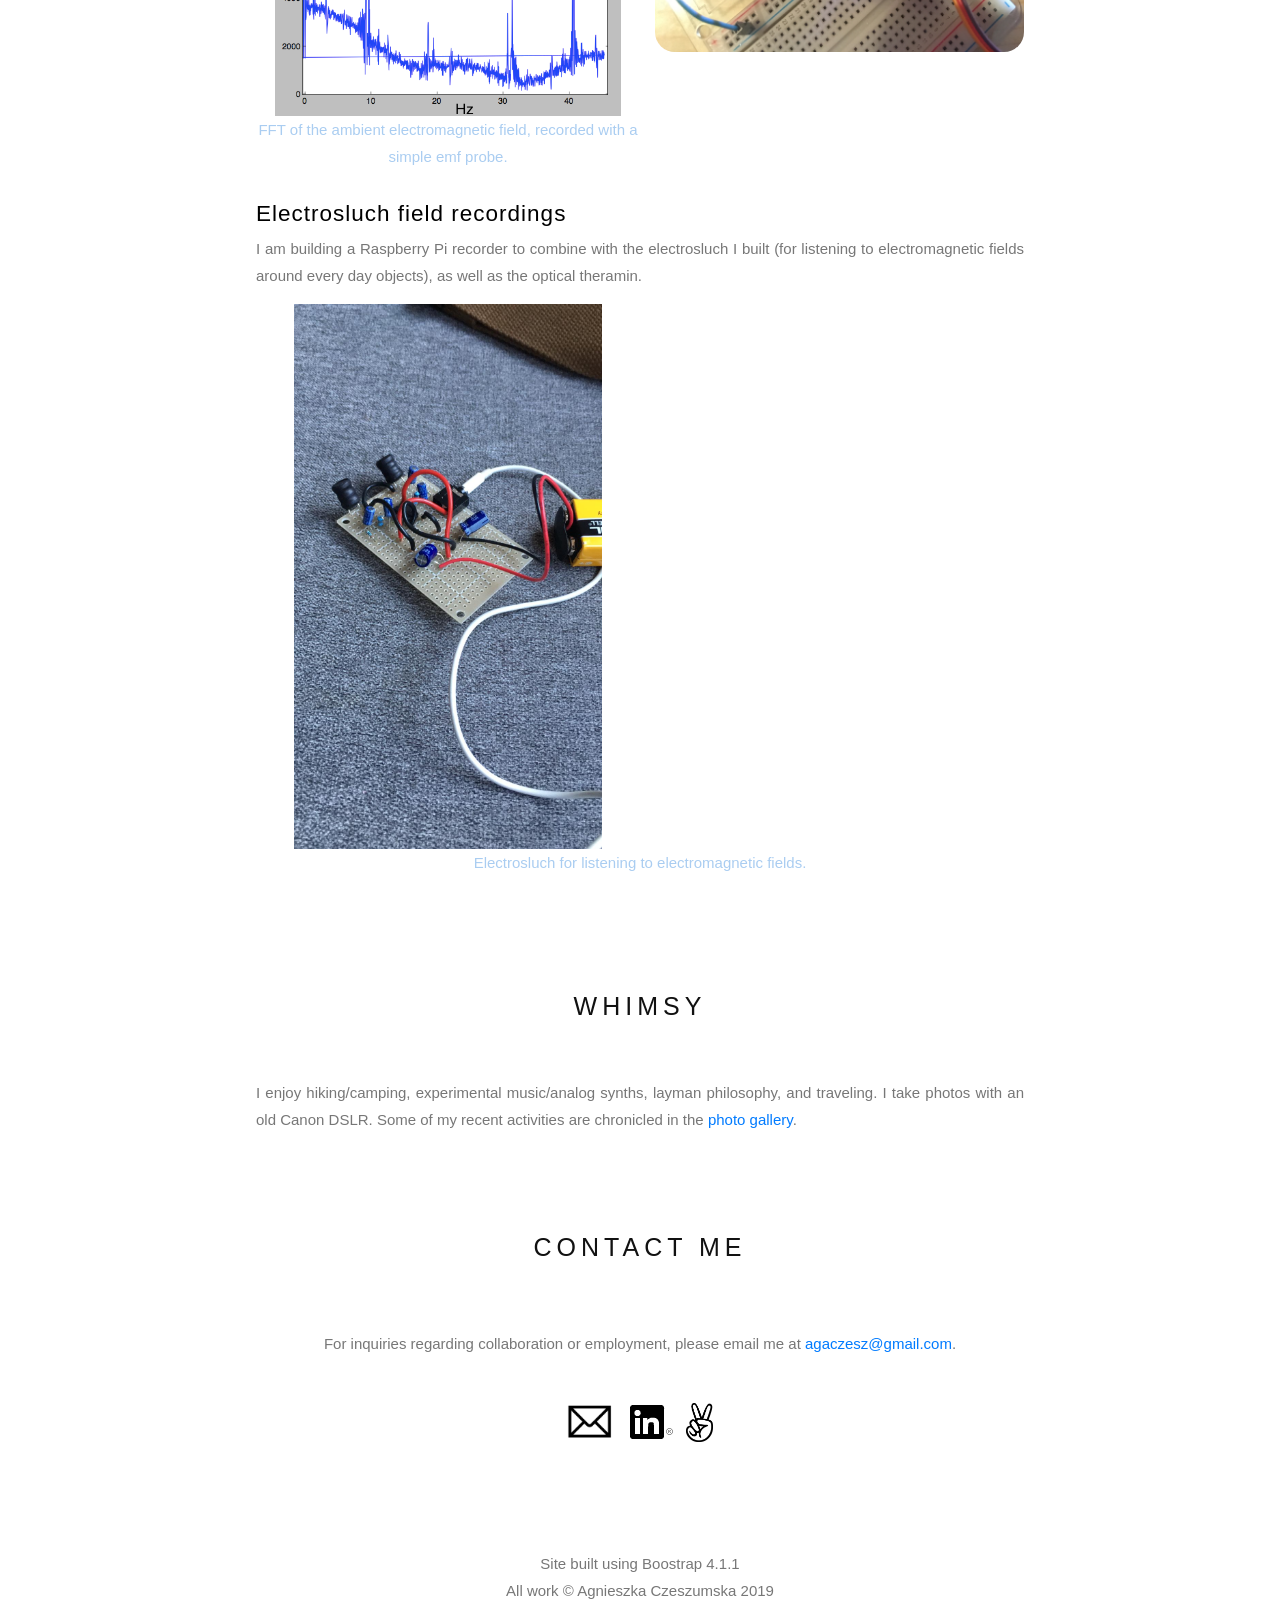
==== commit 6d3874ee: "new width" ====
--- a/index.html
+++ b/index.html
@@ -393,7 +393,7 @@
           <p>I am building a Raspberry Pi recorder to combine with the electrosluch I built (for listening to electromagnetic fields around every day objects), as well as the optical theramin.</p>
           
         <figure>
-                    <img src="projects/elektro.jpeg" style="padding-left:5%; padding-right:5%;width:20%;">
+                    <img src="projects/elektro.jpeg" style="padding-left:5%; padding-right:5%;width:50%;">
                         <figcaption><p id="p01">Electrosluch for listening to electromagnetic fields.</p></figcaption>
                         </figure>
         
@@ -402,7 +402,7 @@
             <div id="whimsy"><br></div>
             <h3 style="text-align:center">Whimsy</h3>
             <p>
-            I enjoy hiking/camping, experimental music/analog synths, layman philosophy, and exploring the world. I take photos with an old Canon DSLR. Some of my recent activities are chronicled in the <a href="photos.html">photo gallery</a>.</p>
+            I enjoy hiking/camping, experimental music/analog synths, layman philosophy, and traveling. I take photos with an old Canon DSLR. Some of my recent activities are chronicled in the <a href="photos.html">photo gallery</a>.</p>
 
         <div id="contact"><br></div>
         <h3 style="text-align:center">Contact Me</h3>
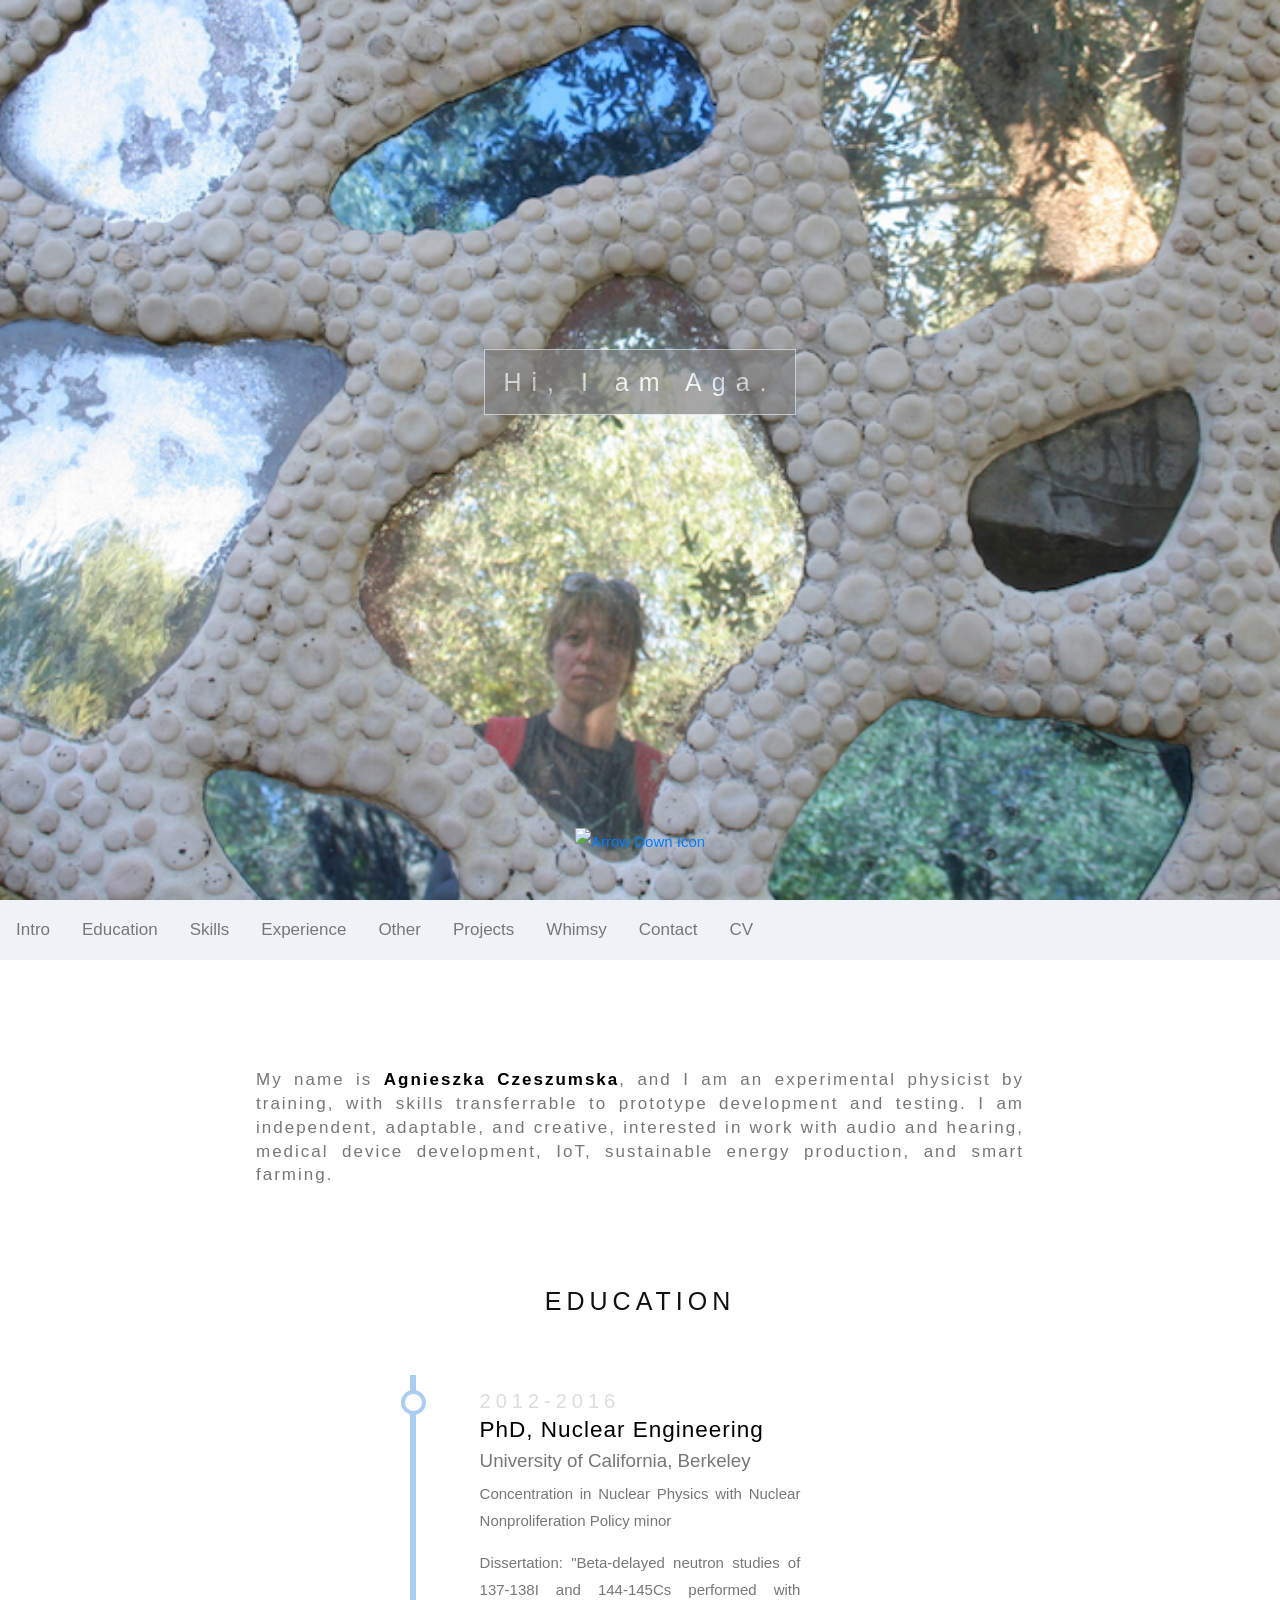
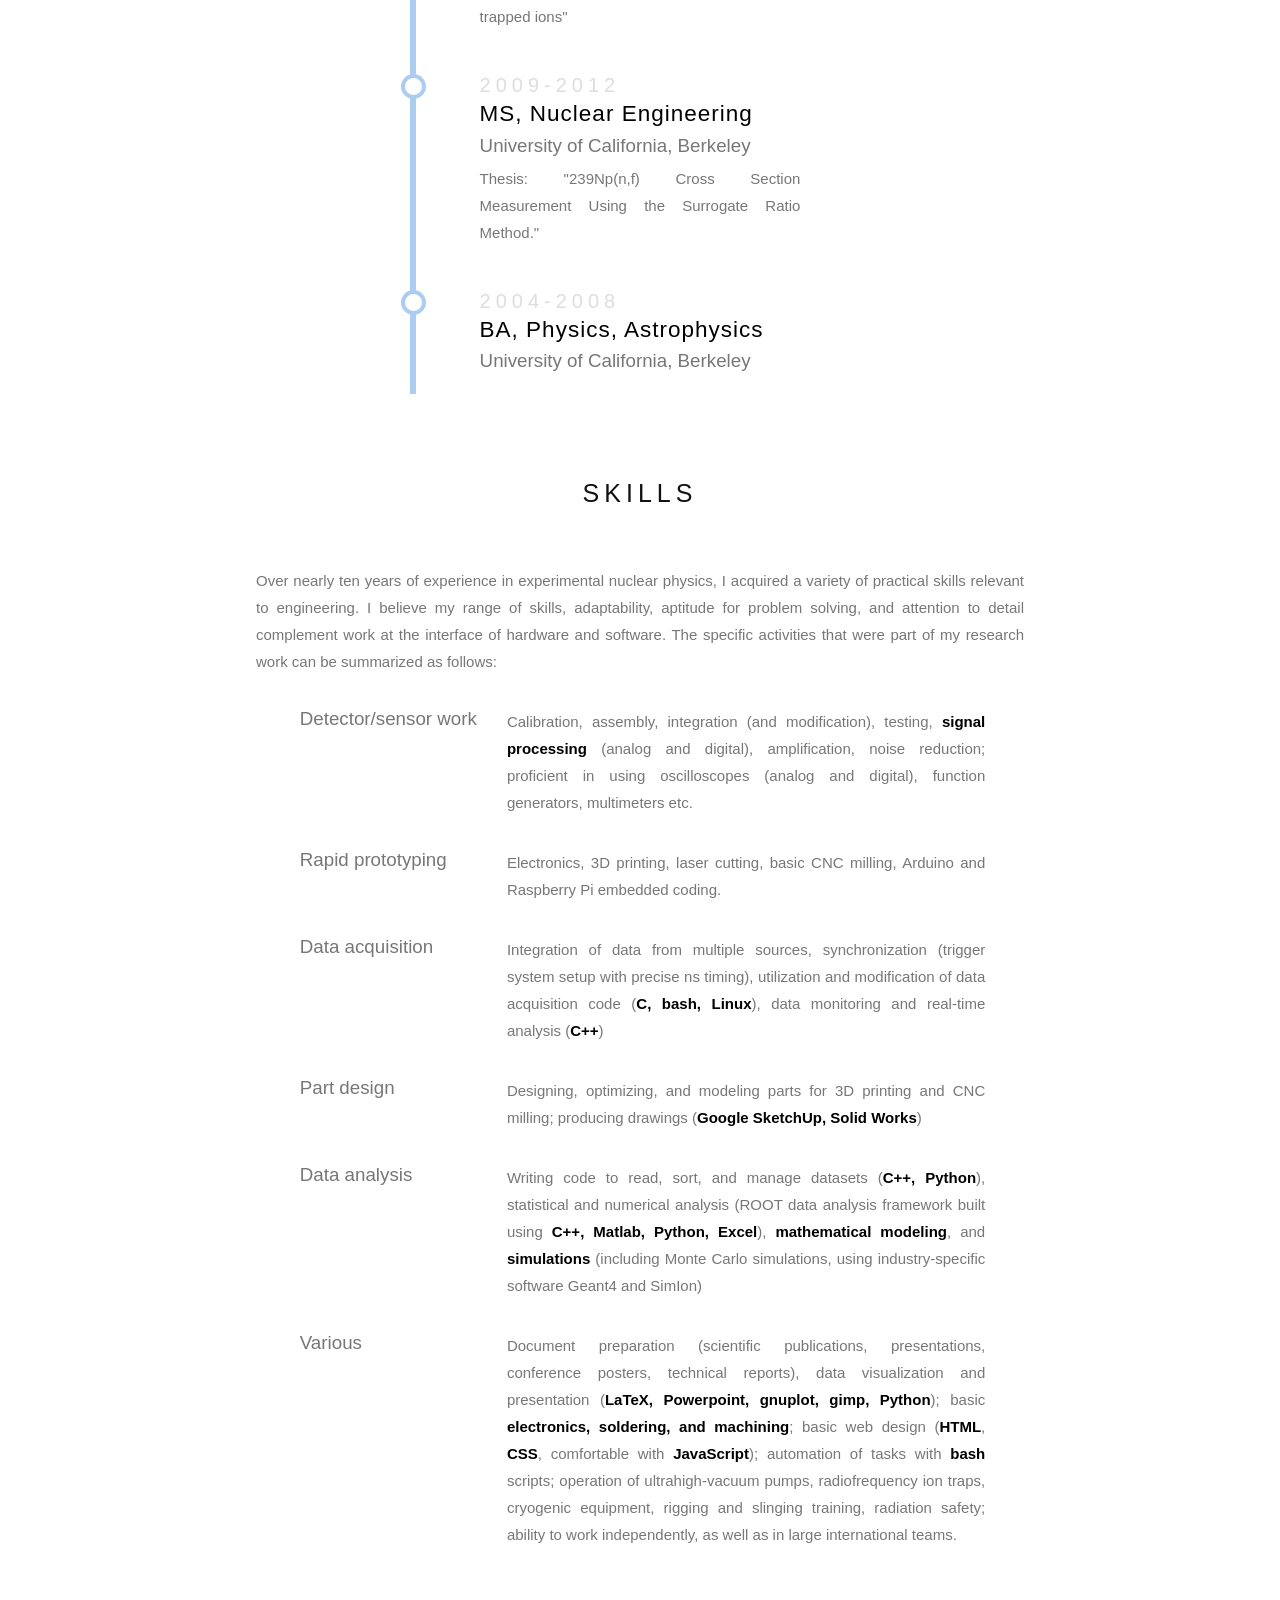
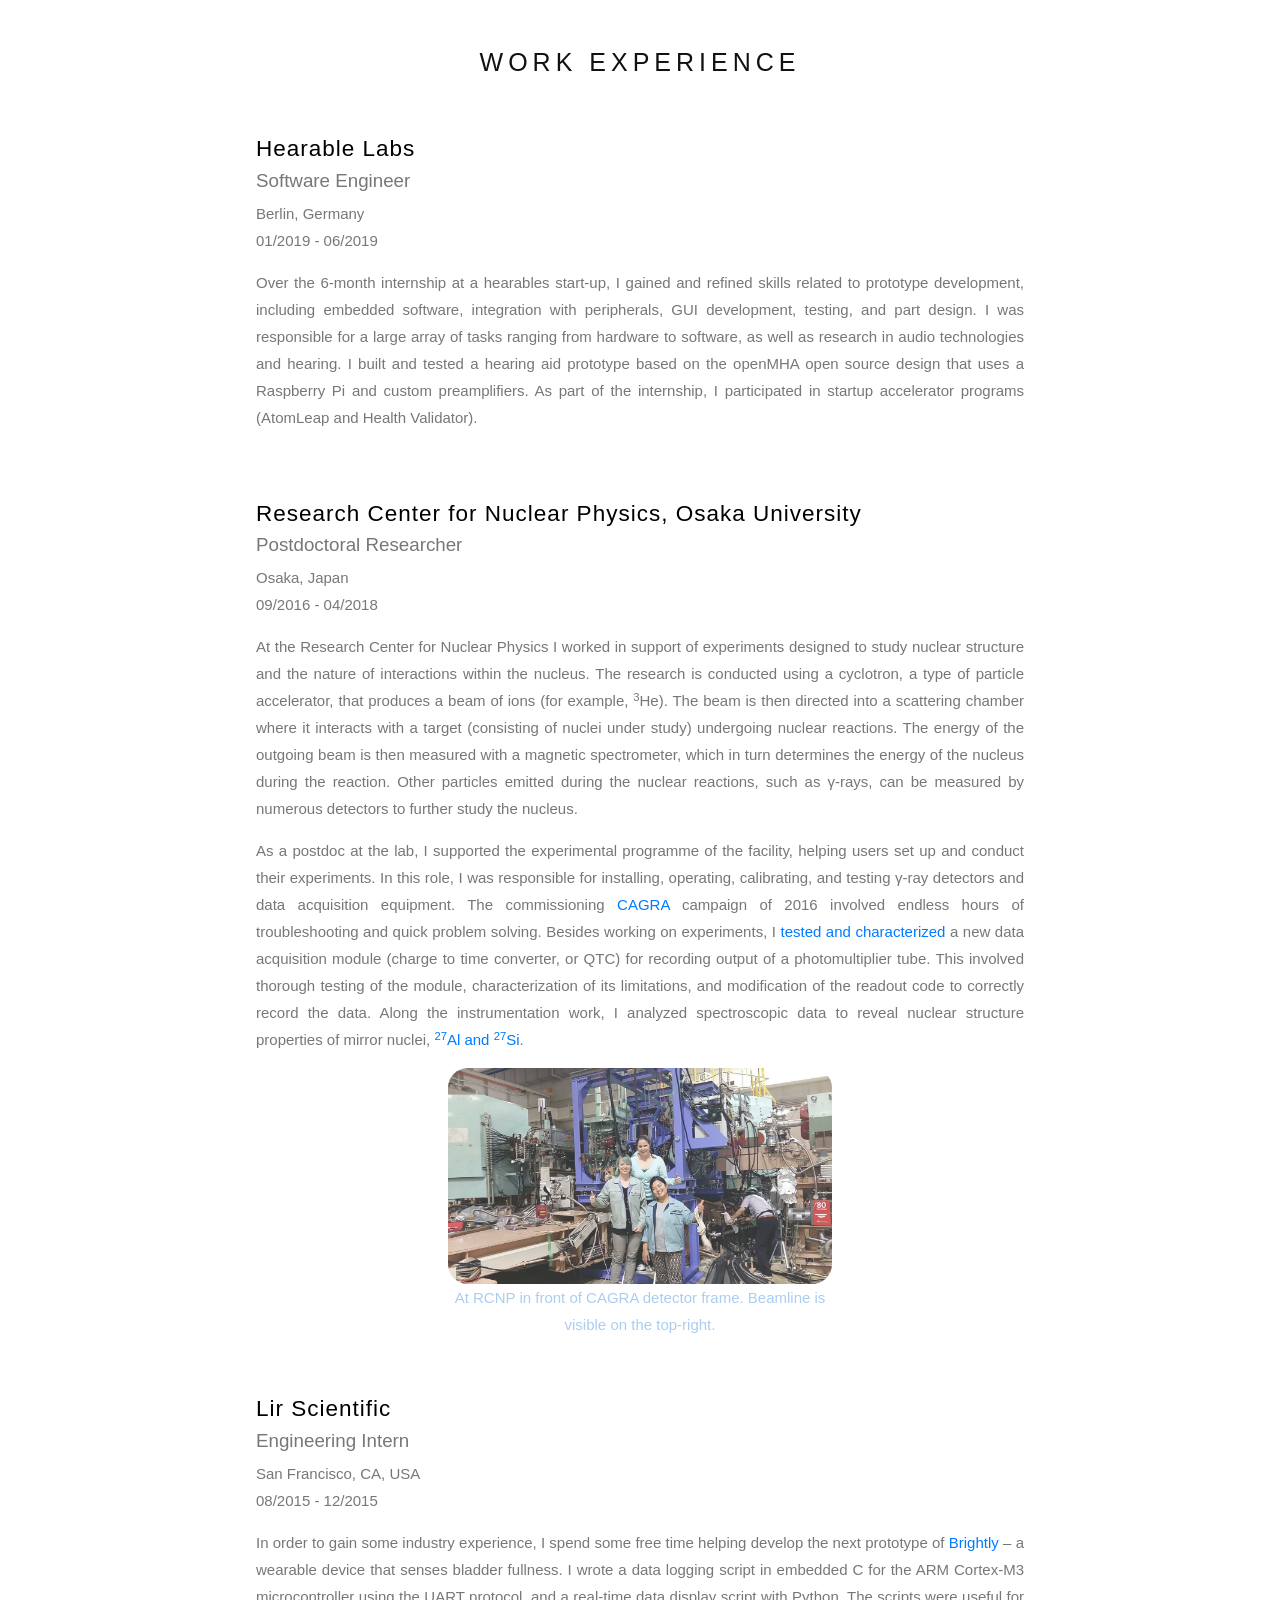
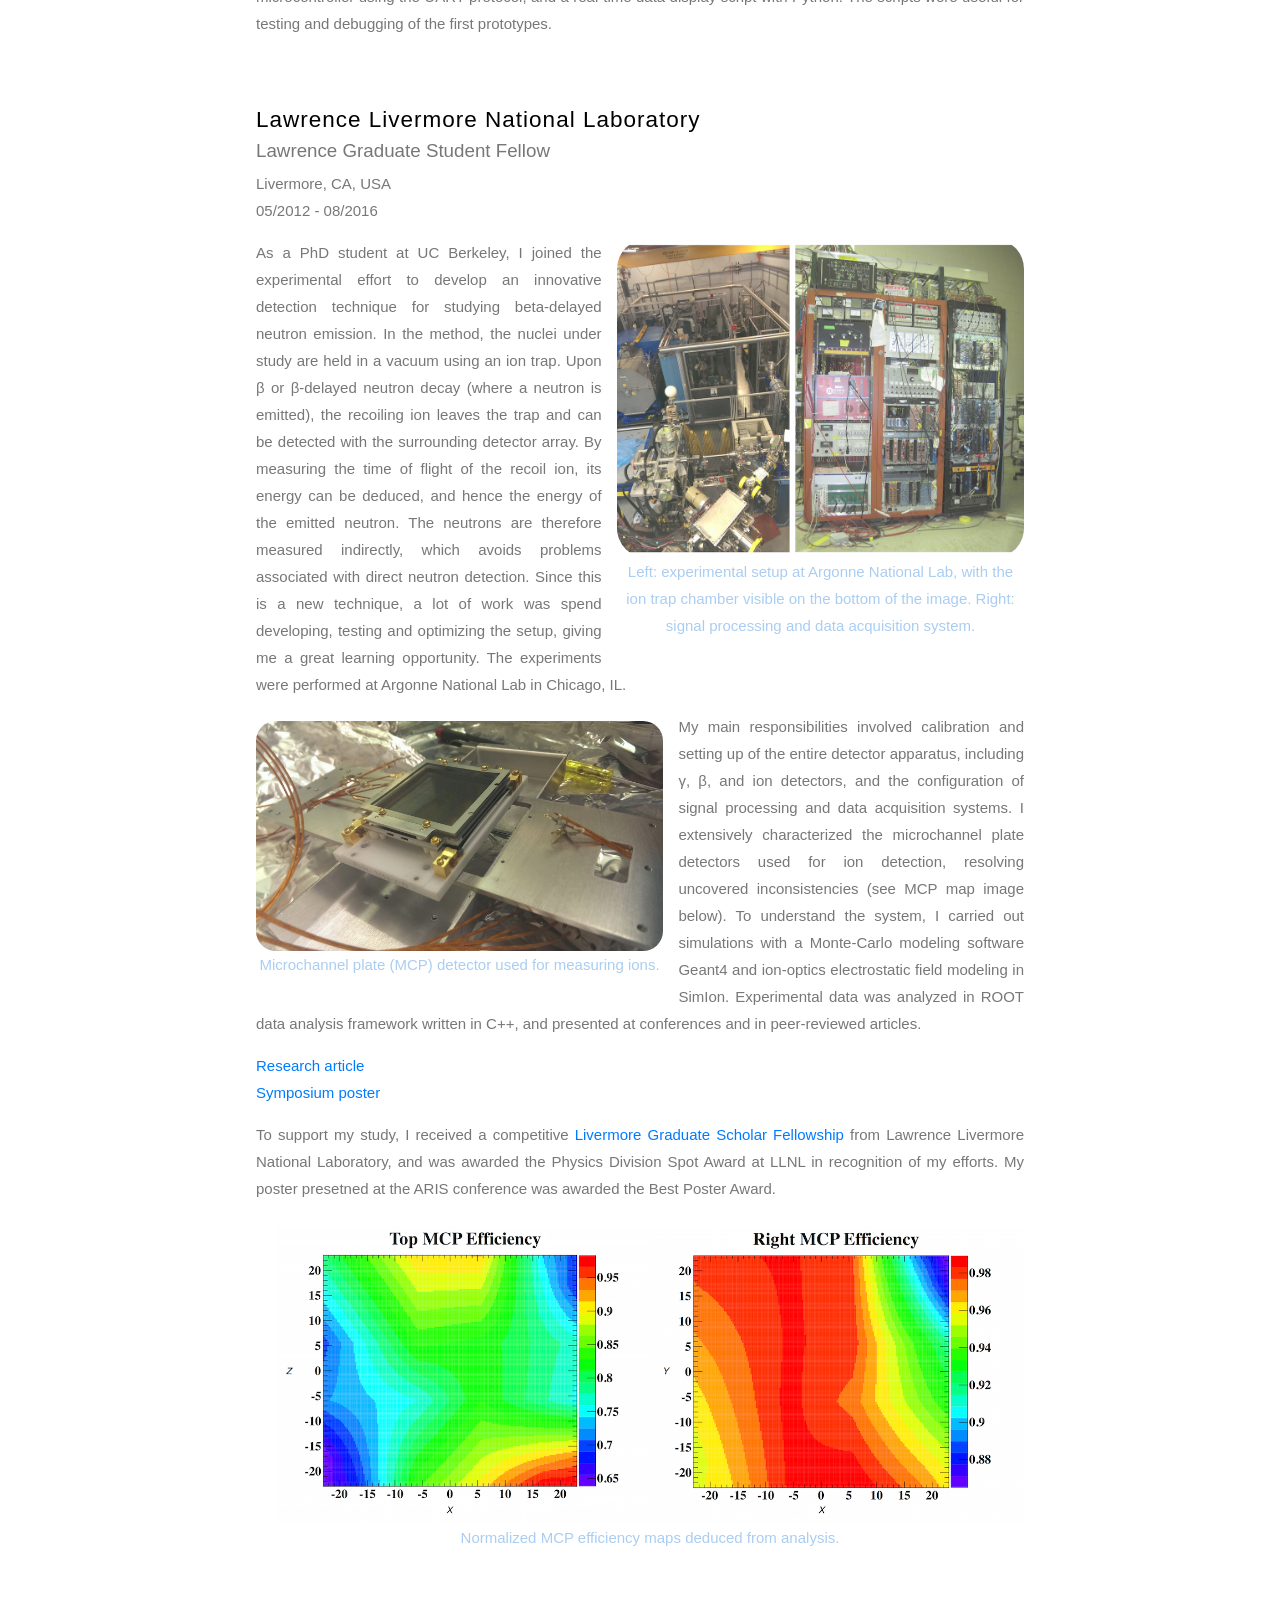
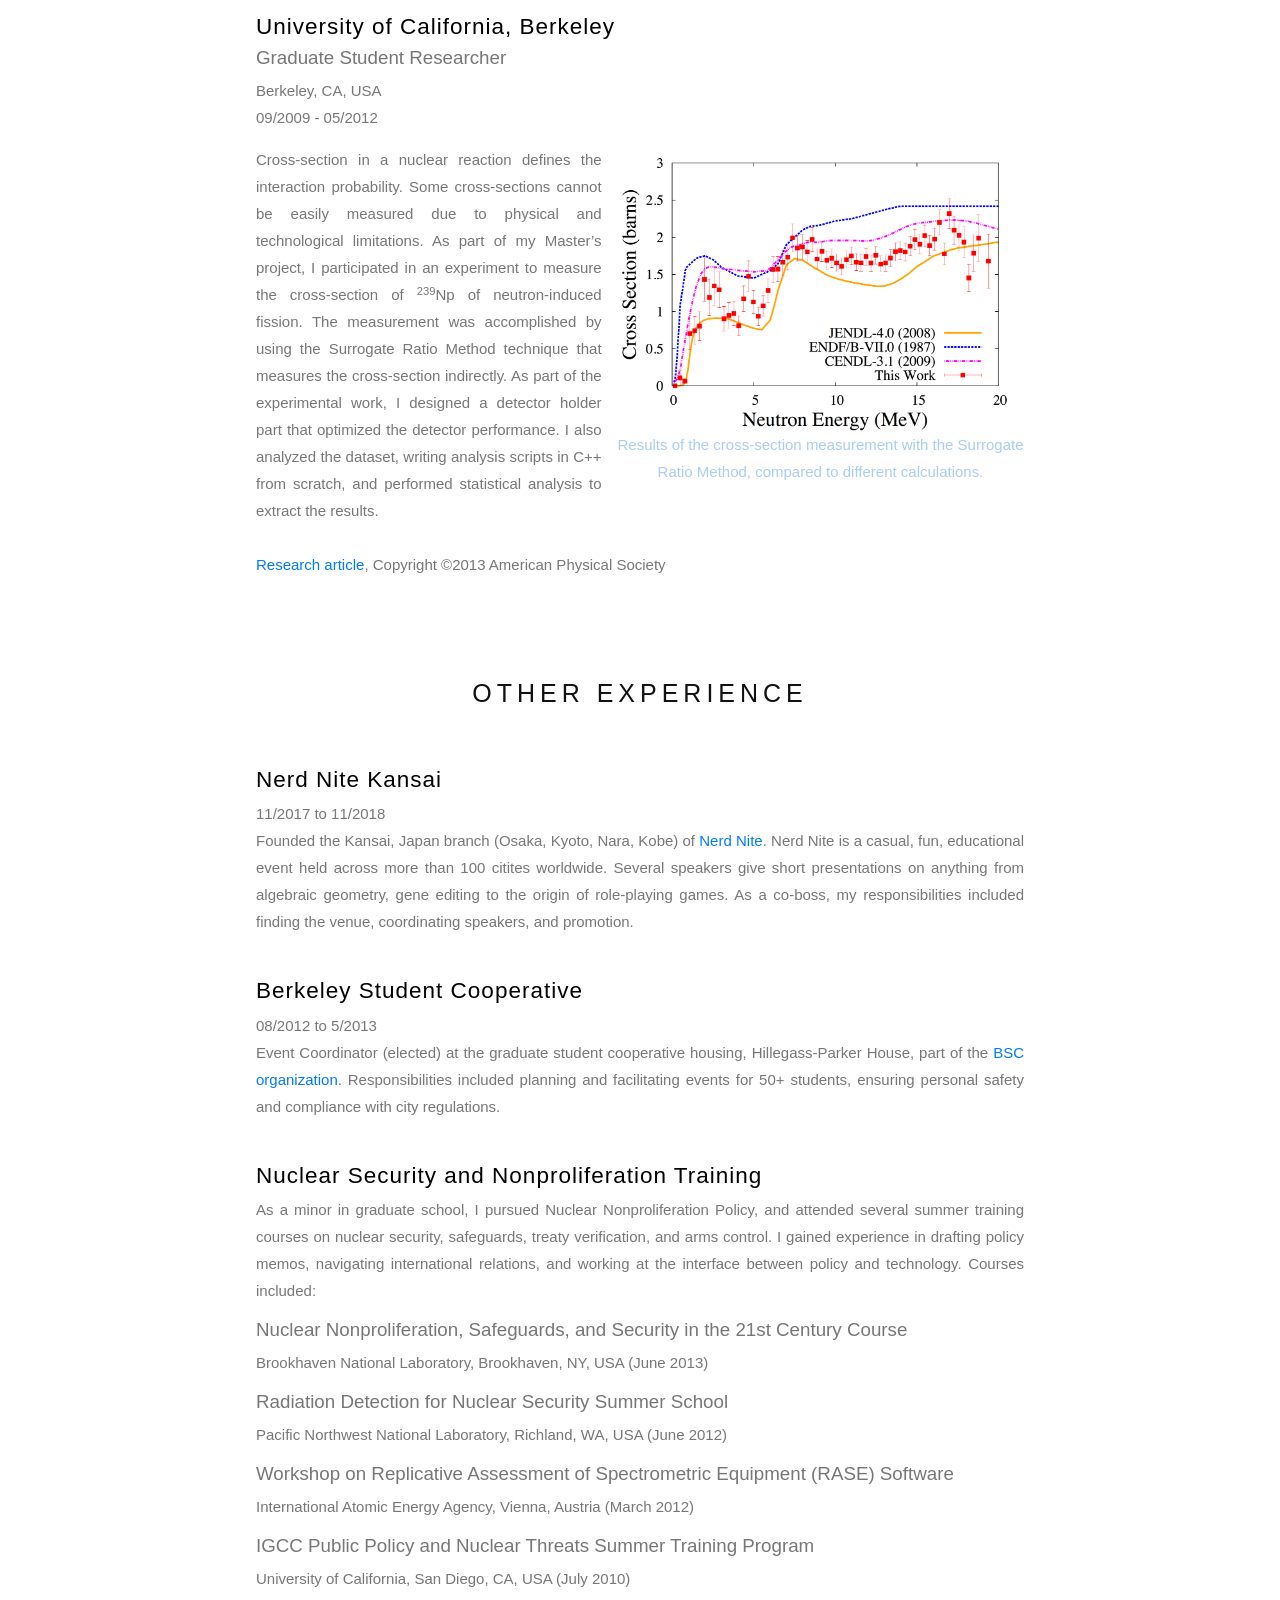
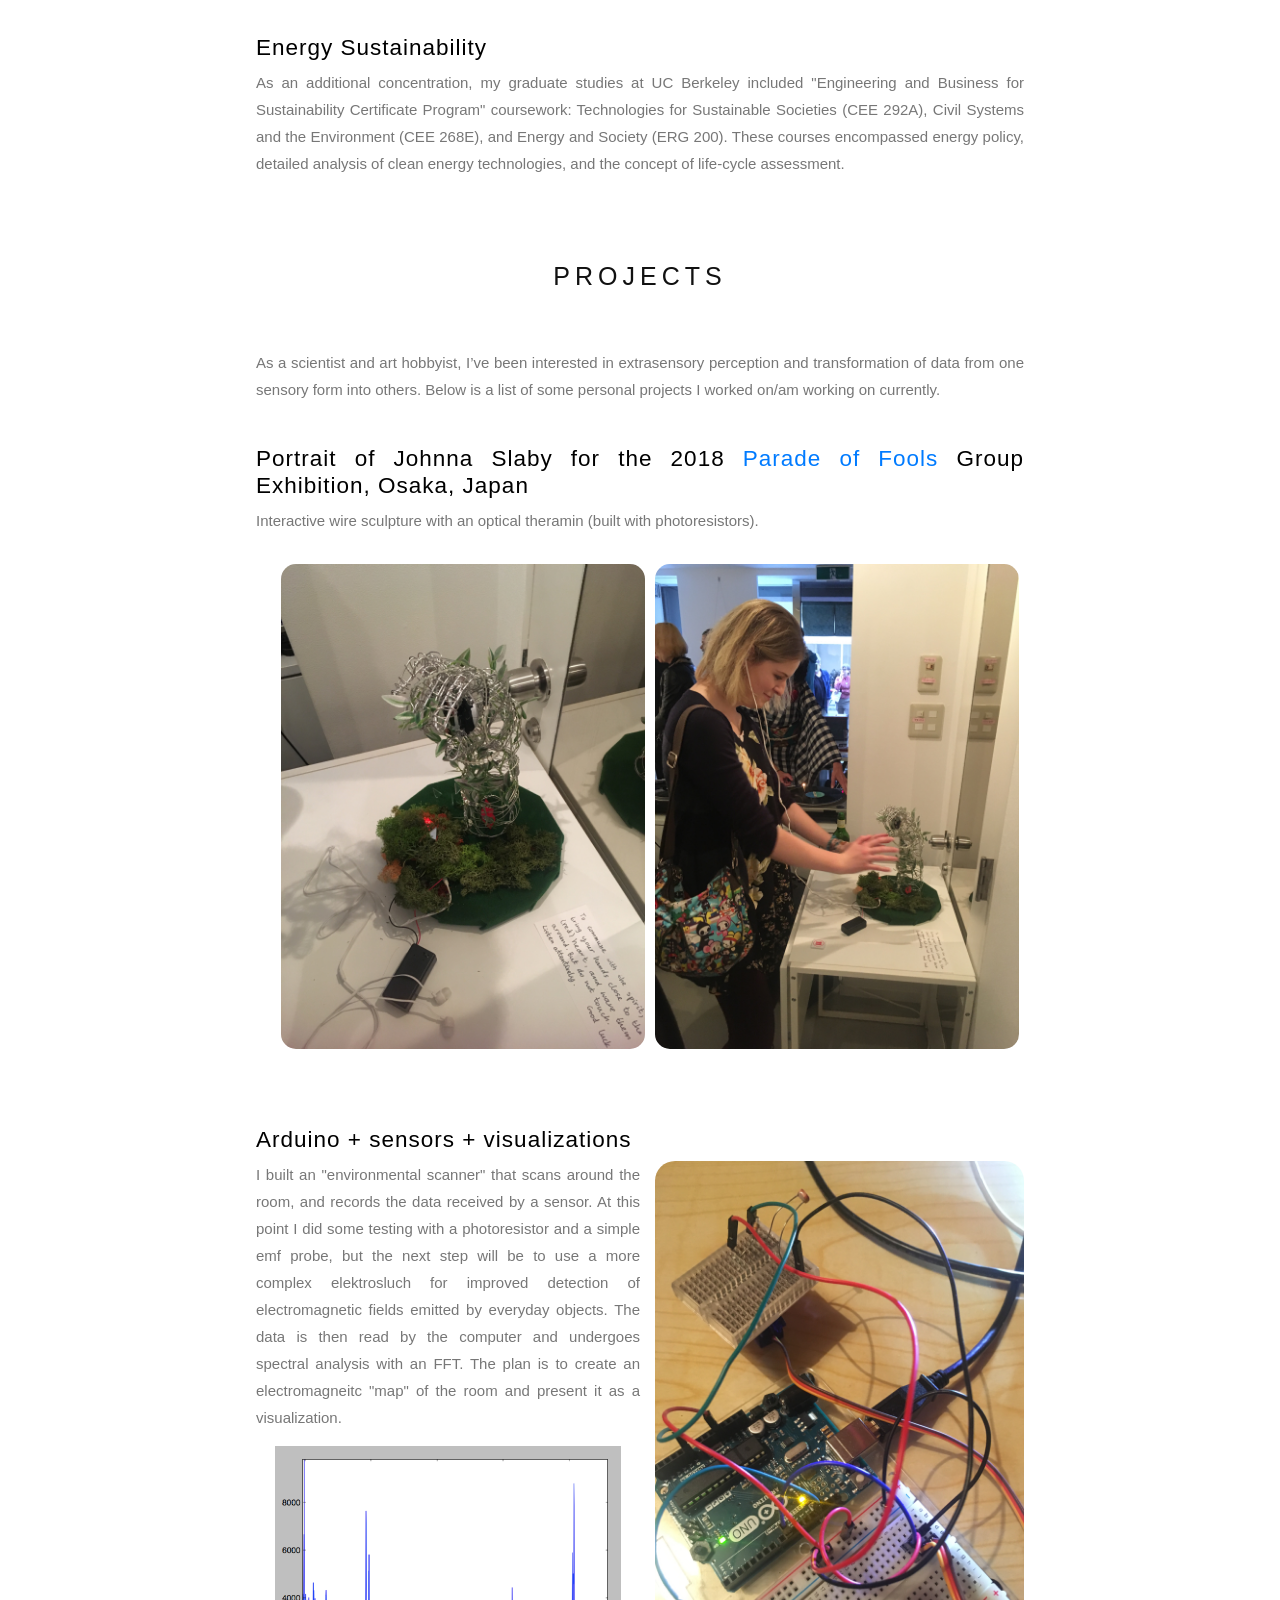
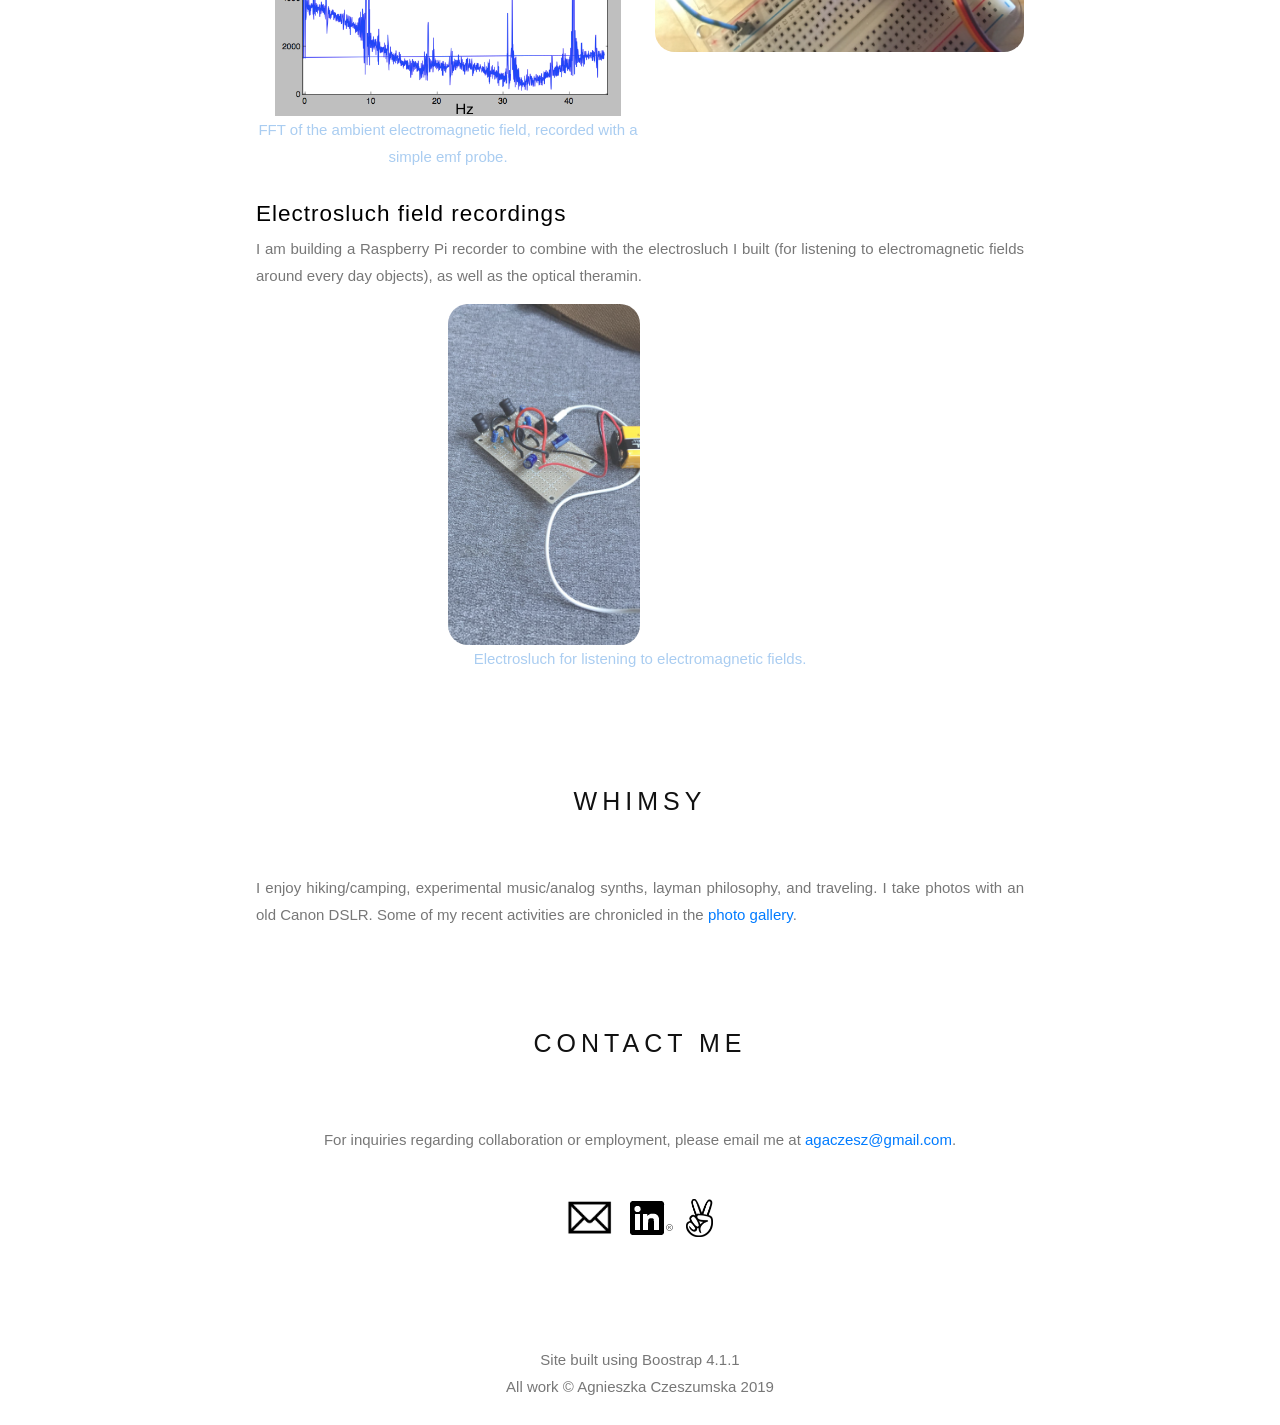
==== commit aa9de839: "electrosluch image update" ====
--- a/index.html
+++ b/index.html
@@ -391,13 +391,16 @@
           
           <h4>Electrosluch field recordings</h4>
           <p>I am building a Raspberry Pi recorder to combine with the electrosluch I built (for listening to electromagnetic fields around every day objects), as well as the optical theramin.</p>
-          
-        <figure>
-                    <img src="projects/elektro.jpeg" style="padding-left:5%; padding-right:5%;width:50%;">
+       
+    
+           <div style="float:center; width:50%; margin-left:25%">
+                <figure>
+                    <img src="projects/elektro.jpeg" alt="Electrosluch" style="width:50%; opacity: 0.80; border-radius: 20px;">
                         <figcaption><p id="p01">Electrosluch for listening to electromagnetic fields.</p></figcaption>
-                        </figure>
-        
-        </p>
+                </figure>
+            </div>
+    
+    
 
             <div id="whimsy"><br></div>
             <h3 style="text-align:center">Whimsy</h3>
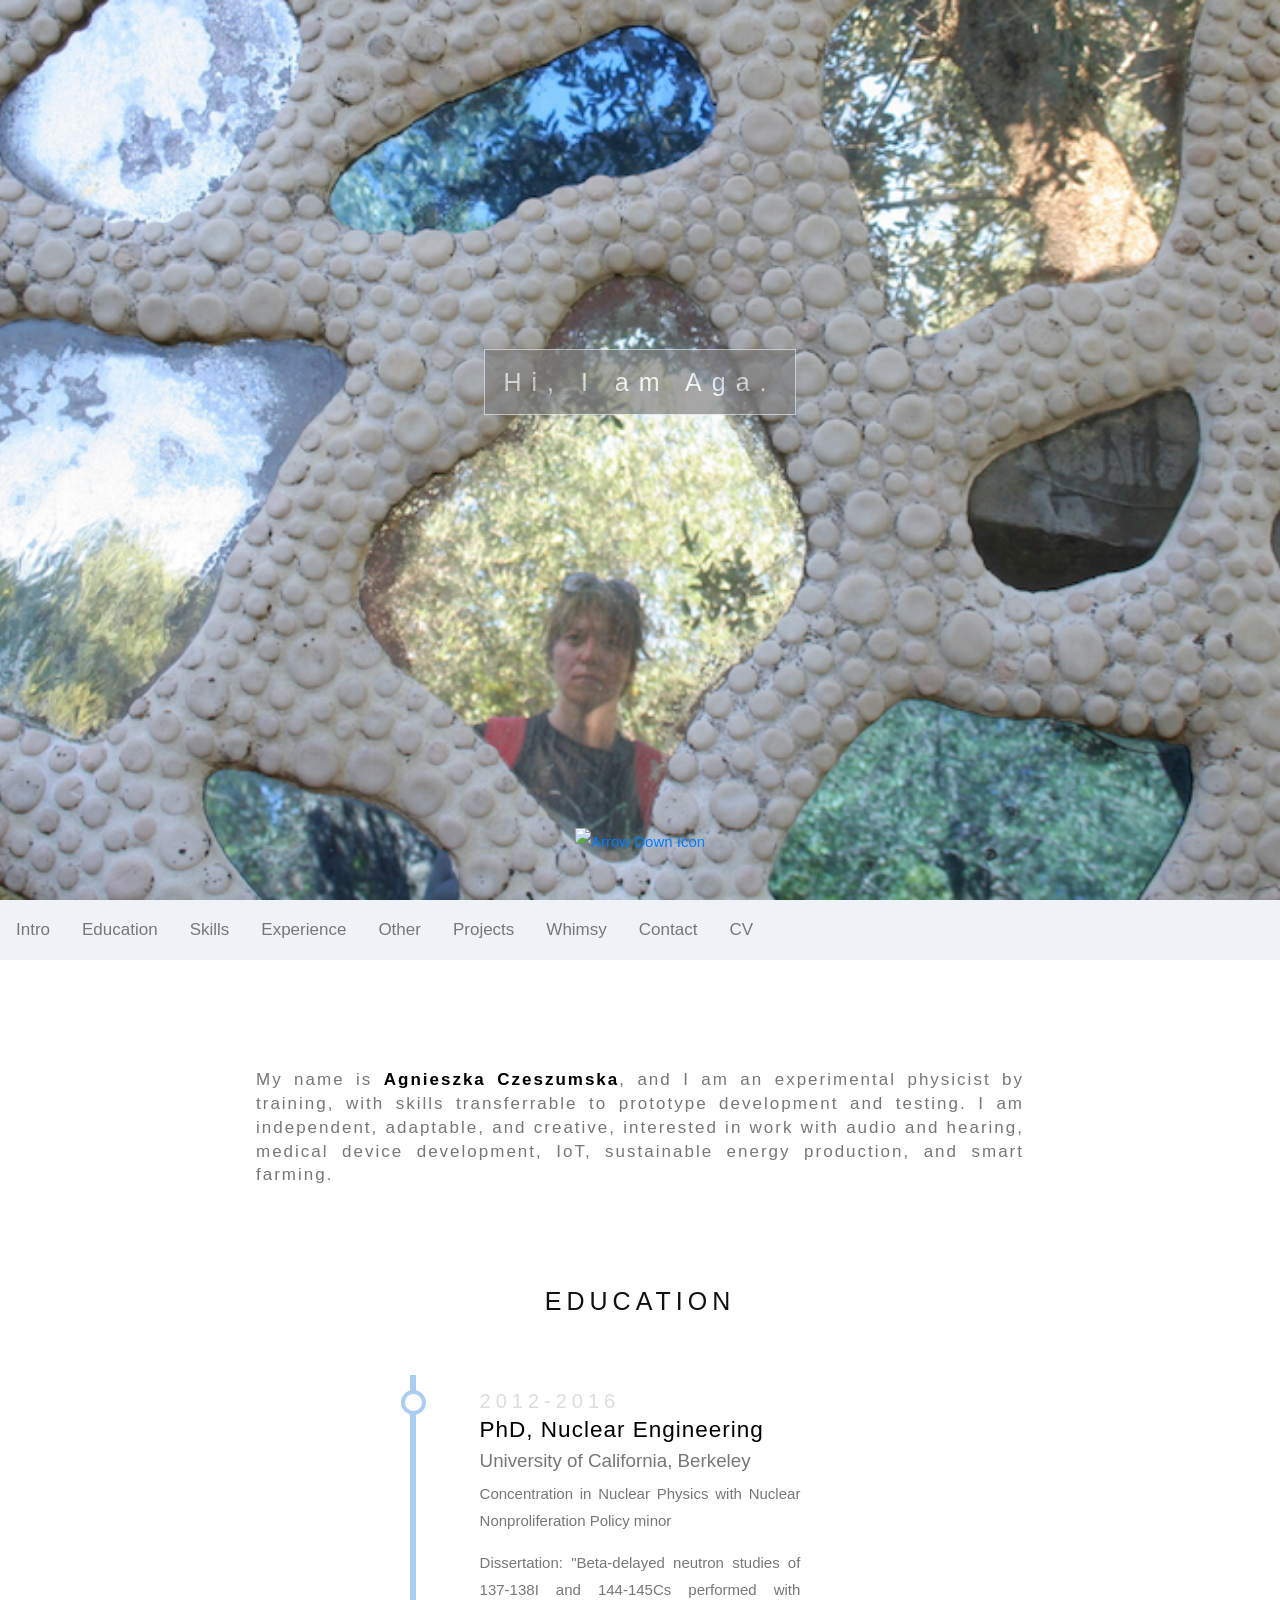
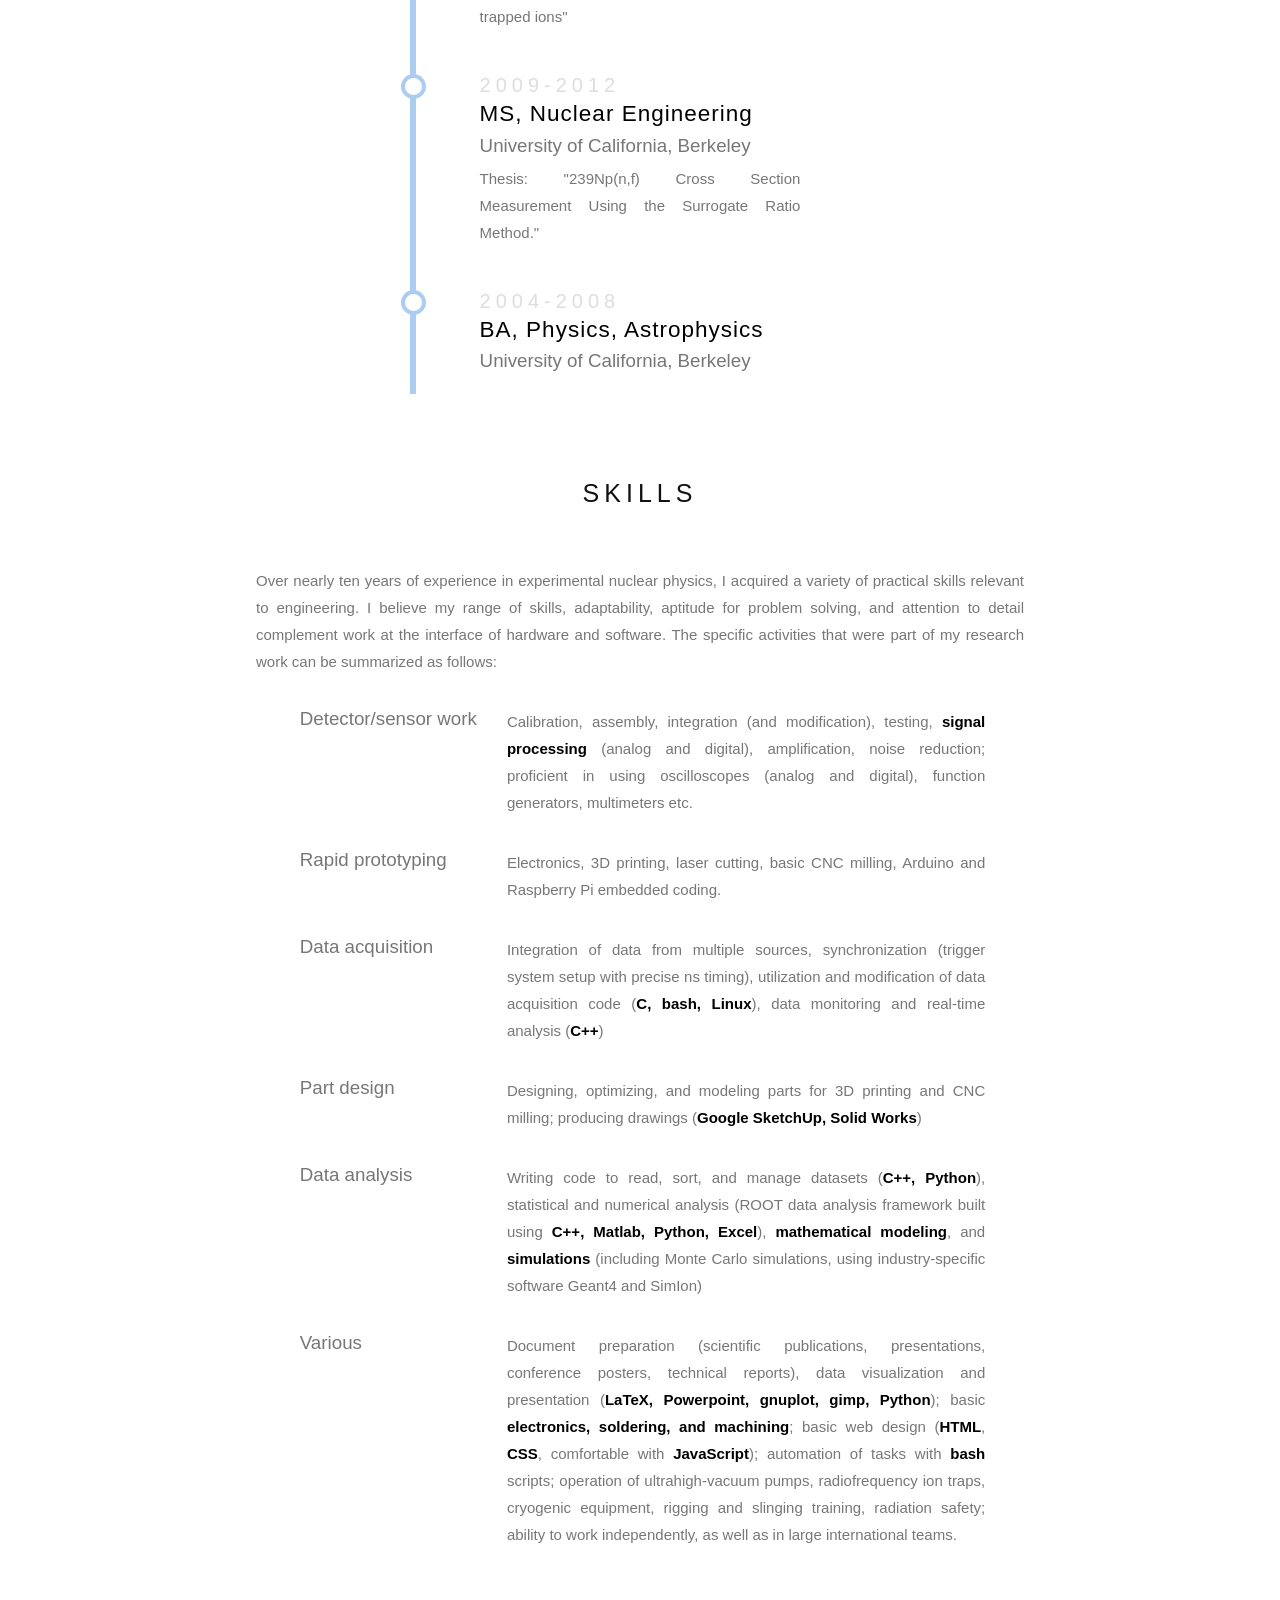
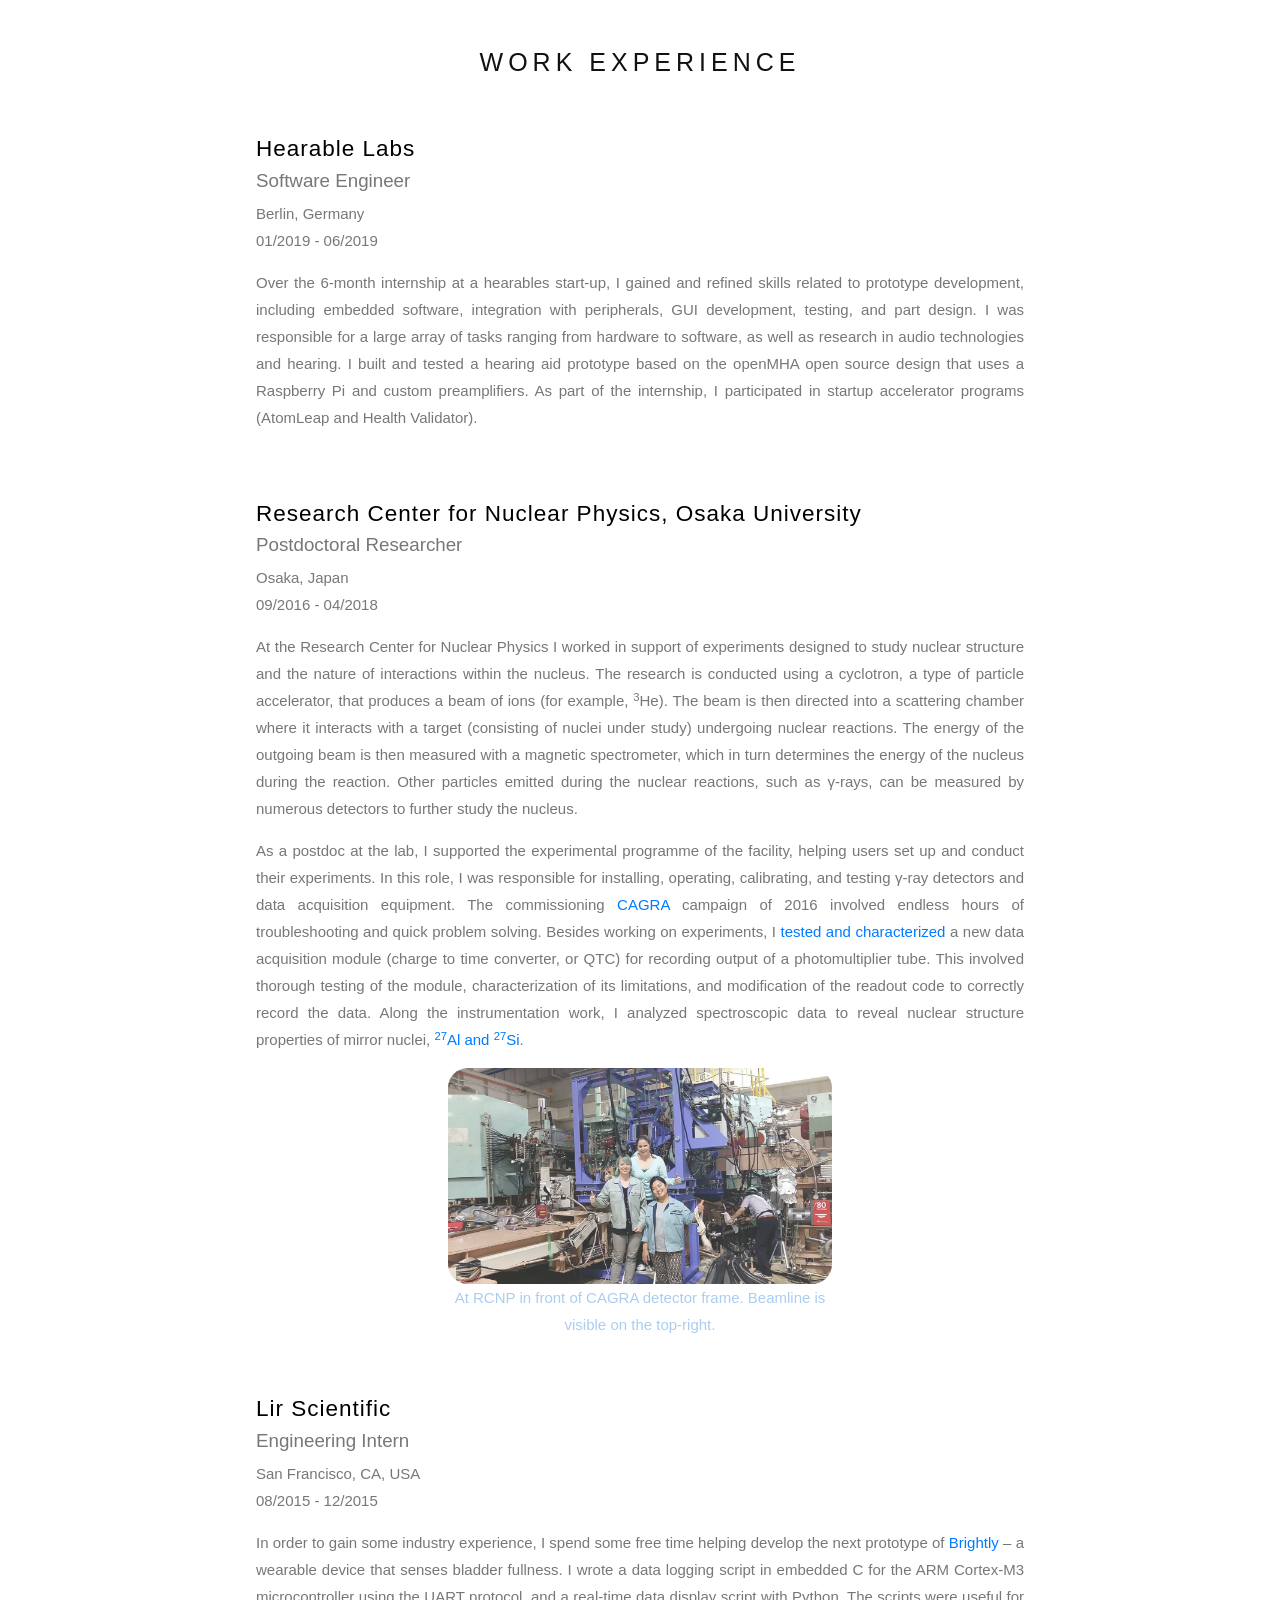
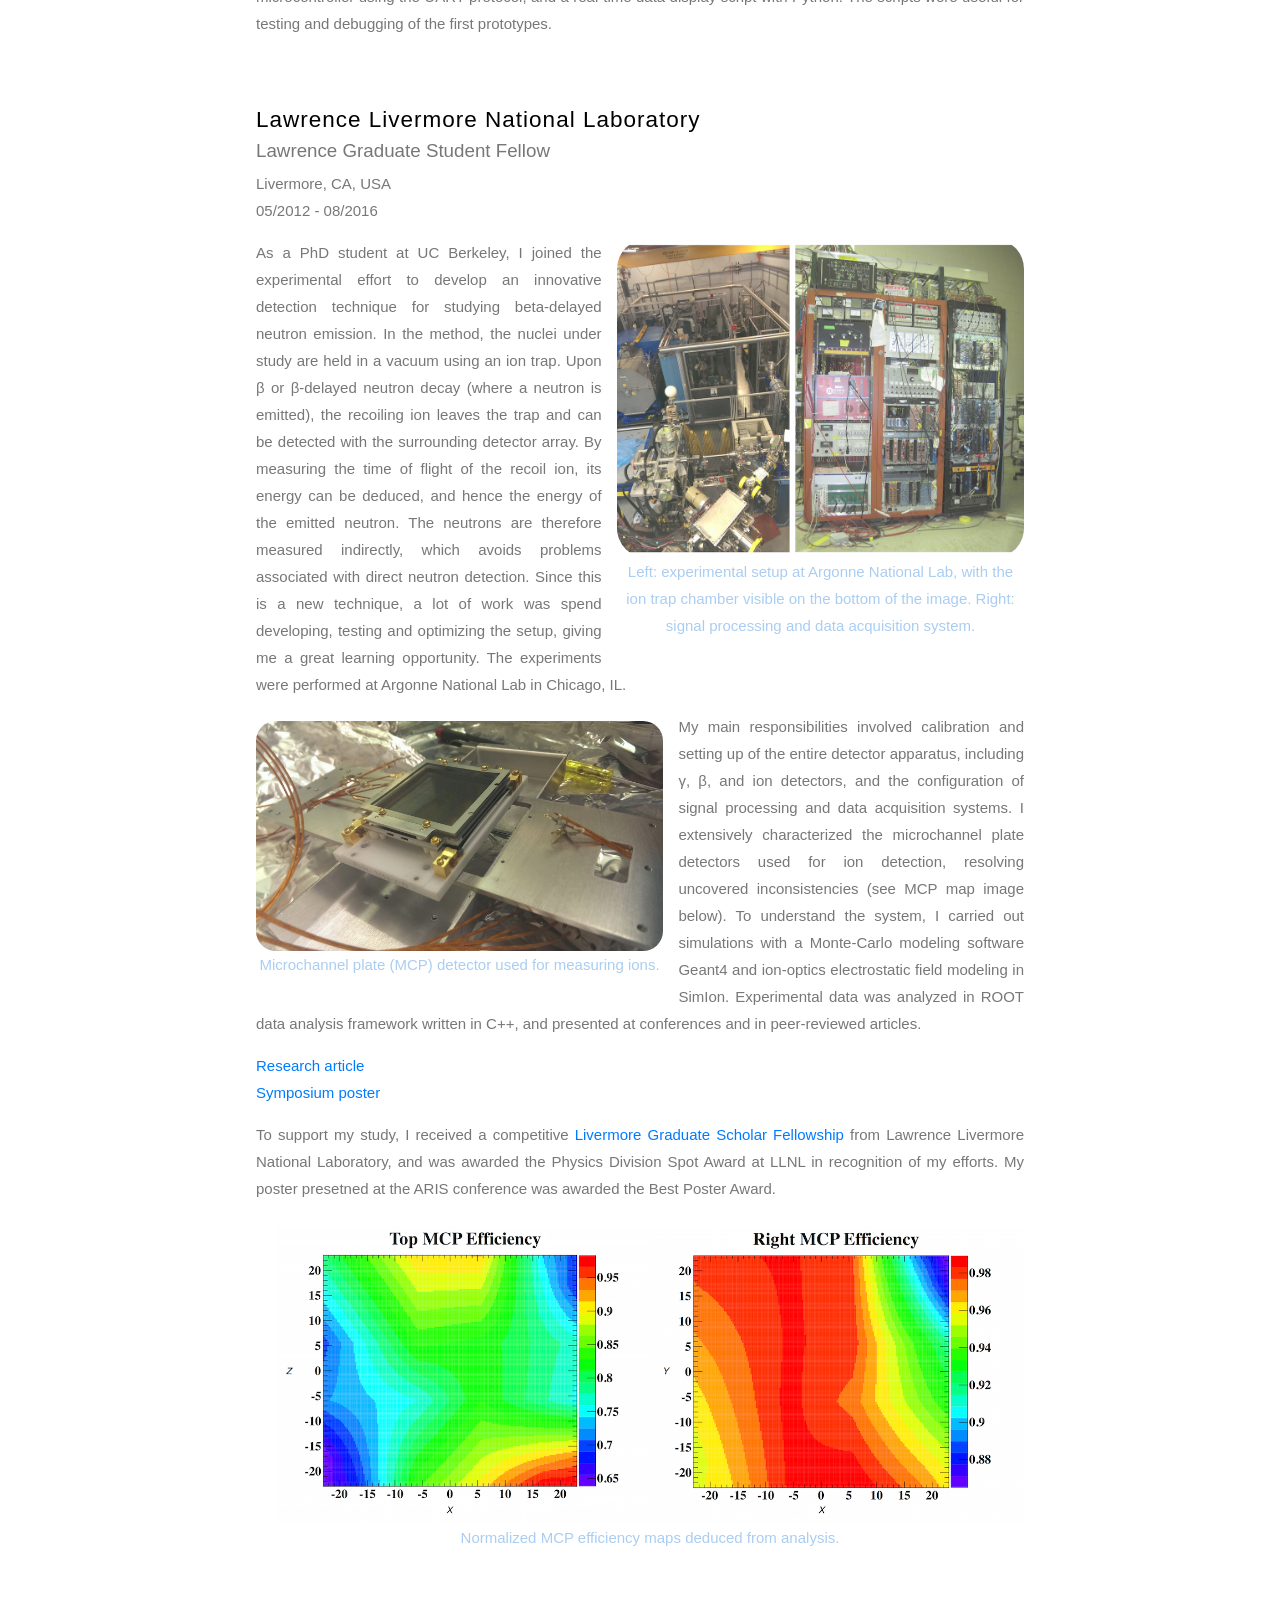
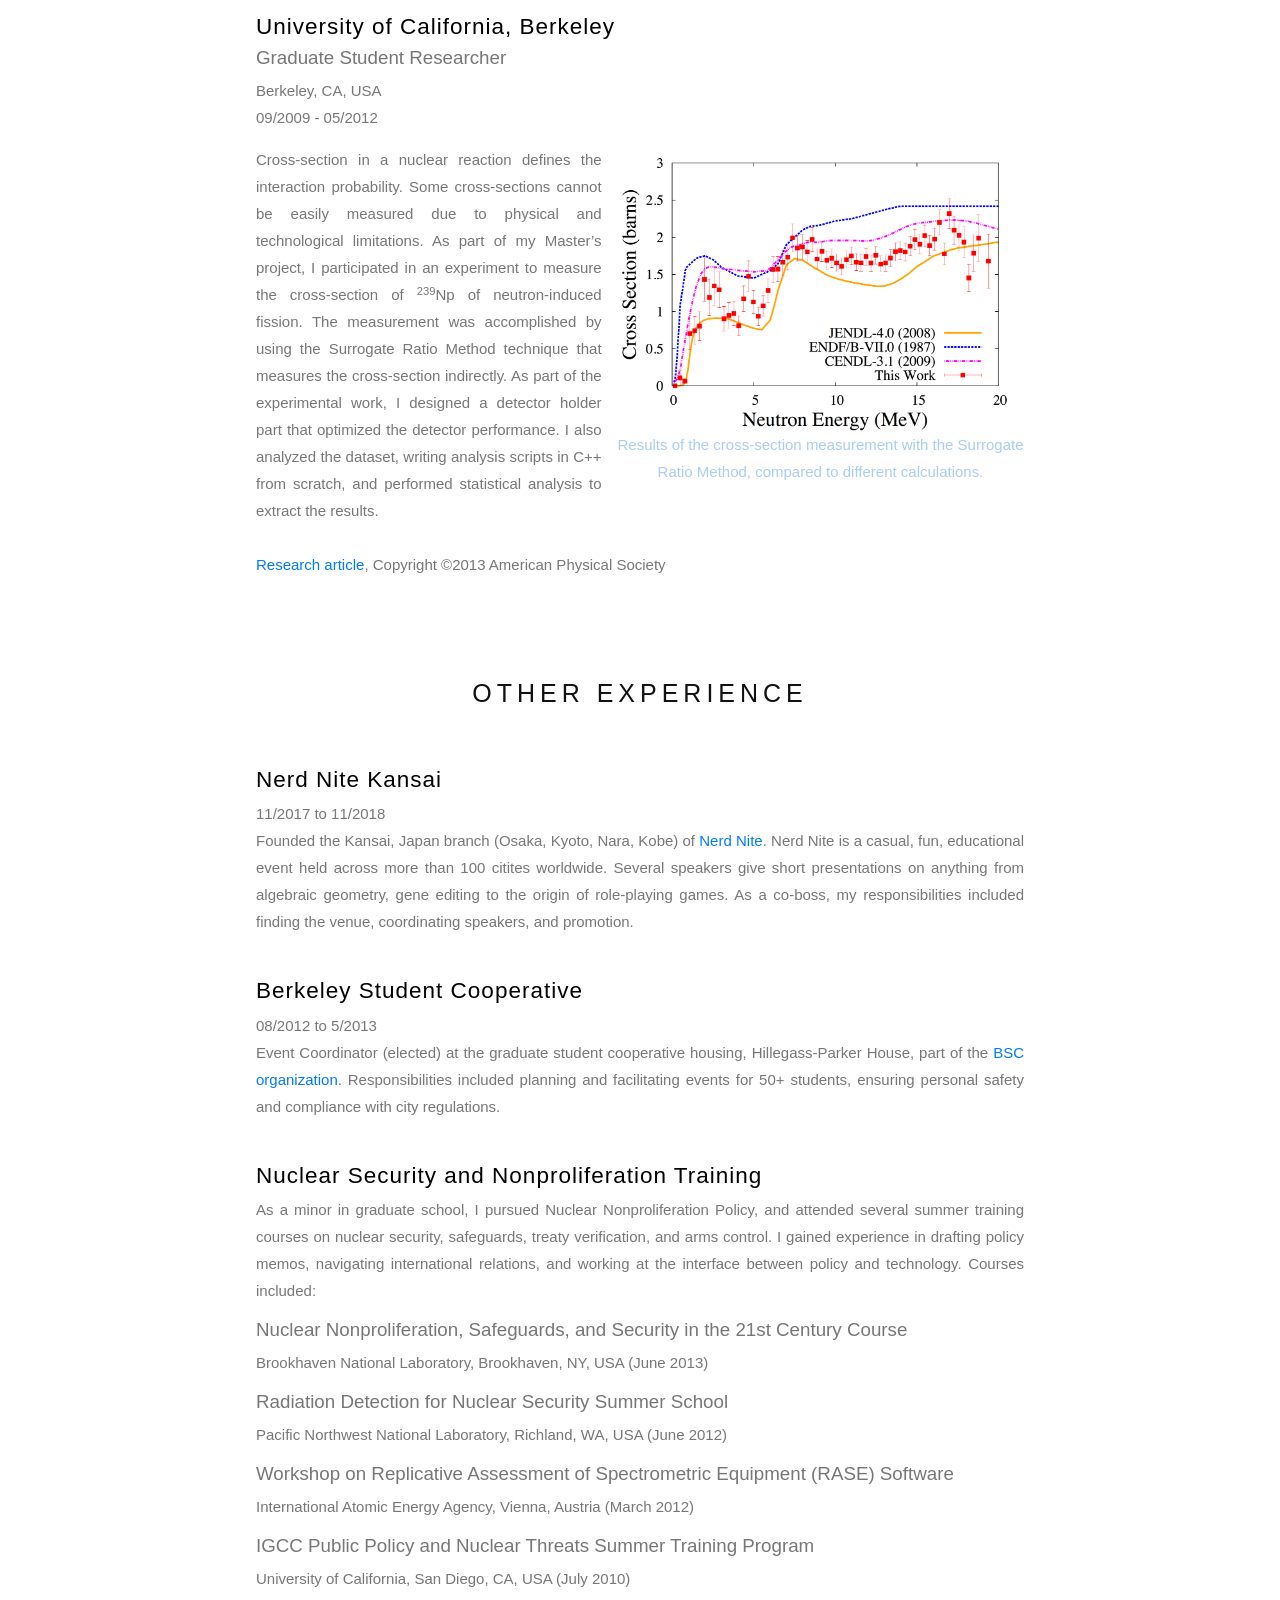
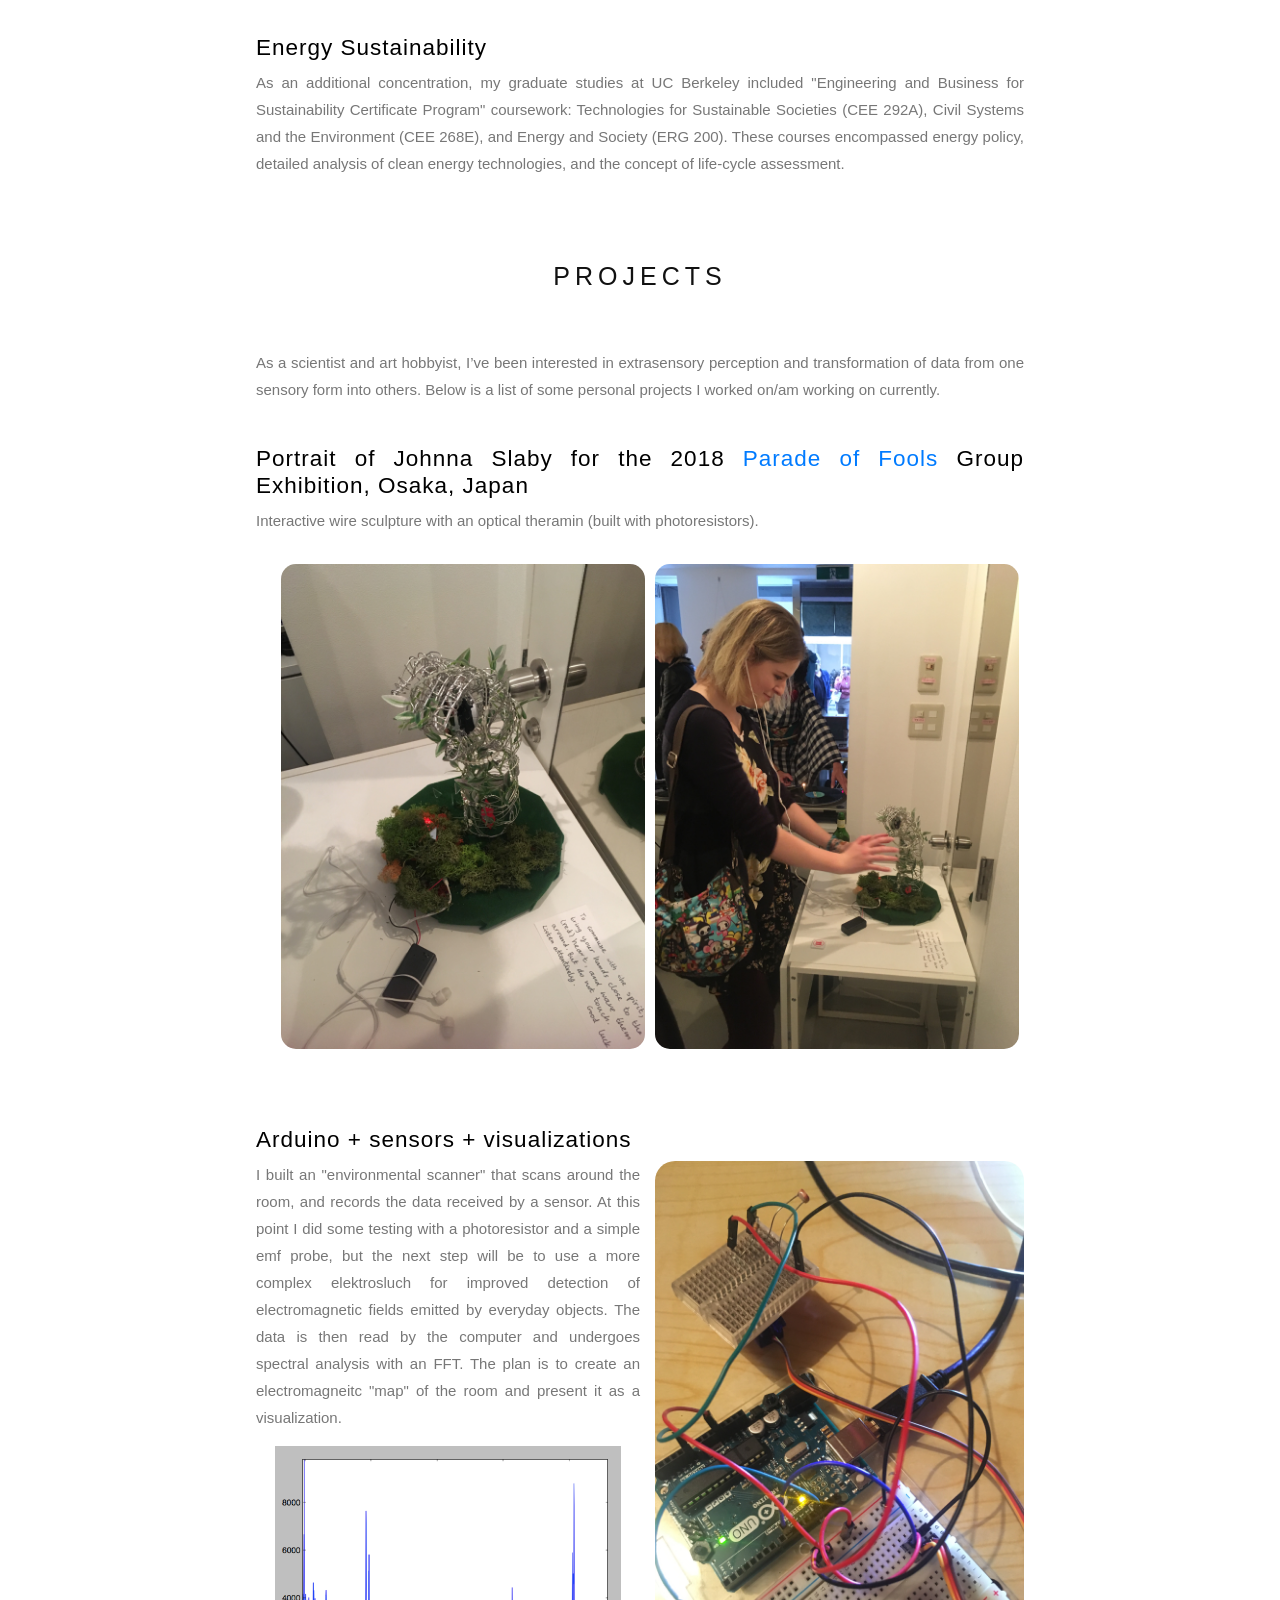
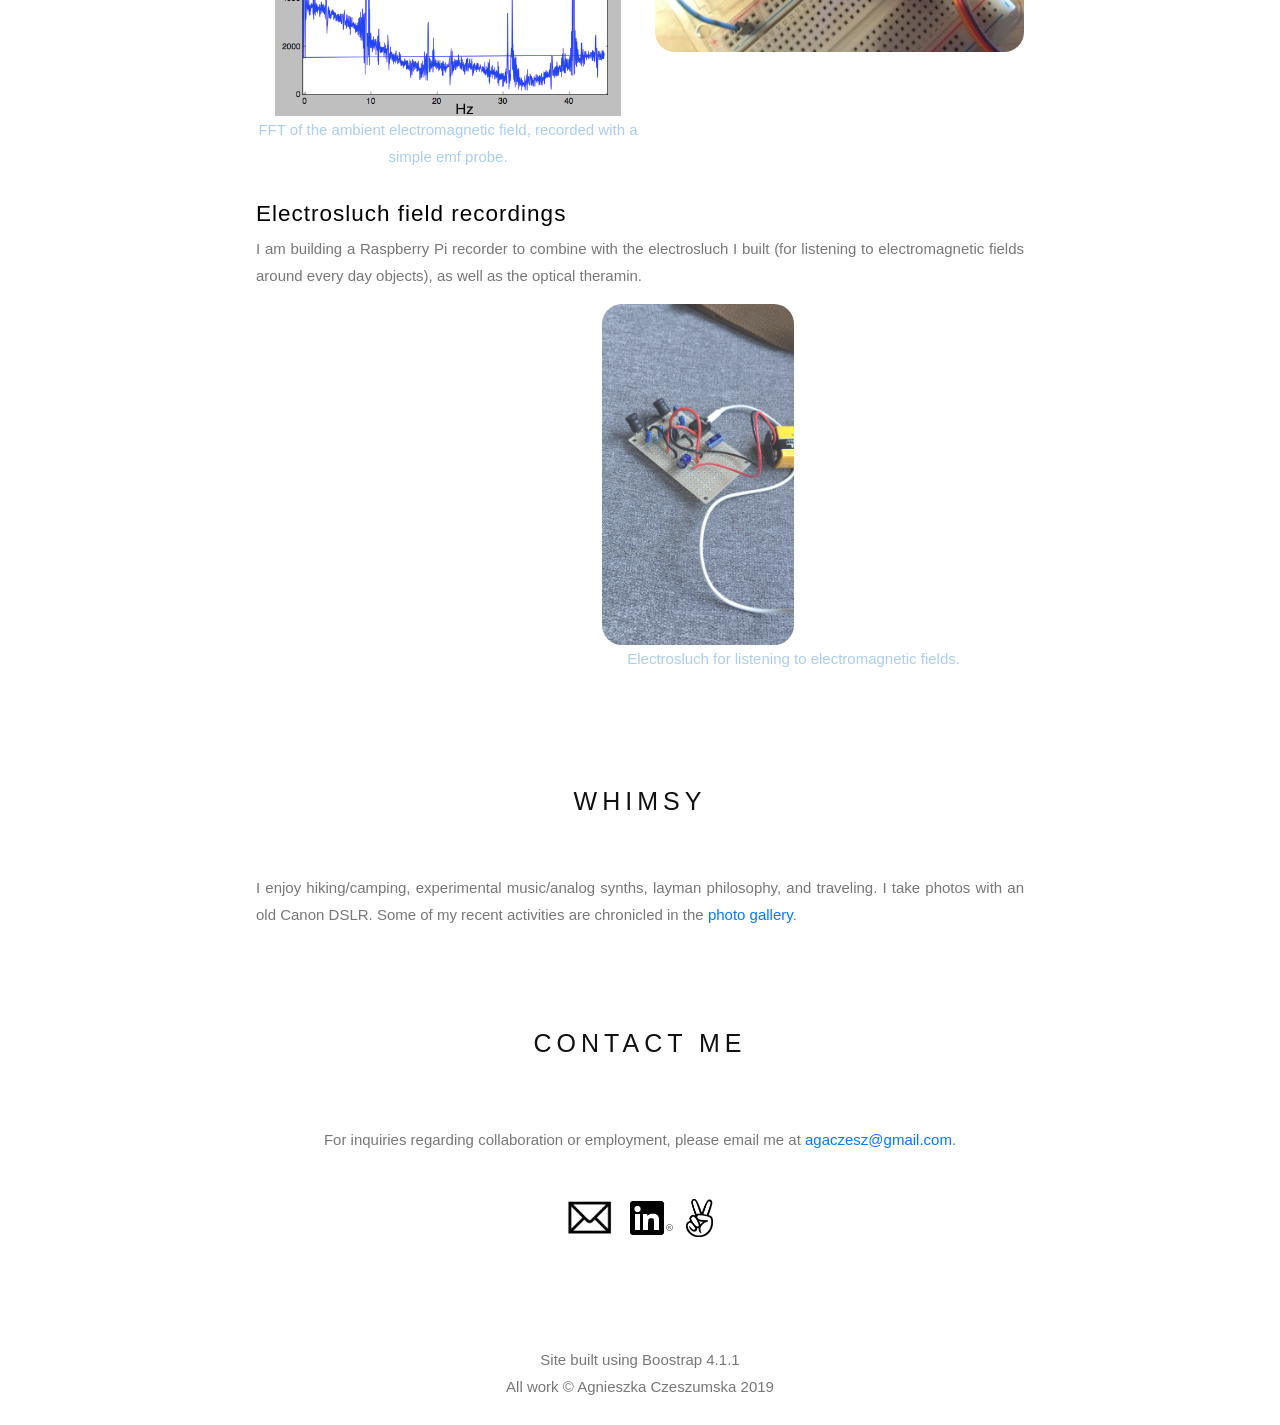
==== commit a0c02dc5: "Update index.html" ====
--- a/index.html
+++ b/index.html
@@ -393,7 +393,7 @@
           <p>I am building a Raspberry Pi recorder to combine with the electrosluch I built (for listening to electromagnetic fields around every day objects), as well as the optical theramin.</p>
        
     
-           <div style="float:center; width:50%; margin-left:25%">
+           <div style="float:center; width:50%; margin-left:45%">
                 <figure>
                     <img src="projects/elektro.jpeg" alt="Electrosluch" style="width:50%; opacity: 0.80; border-radius: 20px;">
                         <figcaption><p id="p01">Electrosluch for listening to electromagnetic fields.</p></figcaption>
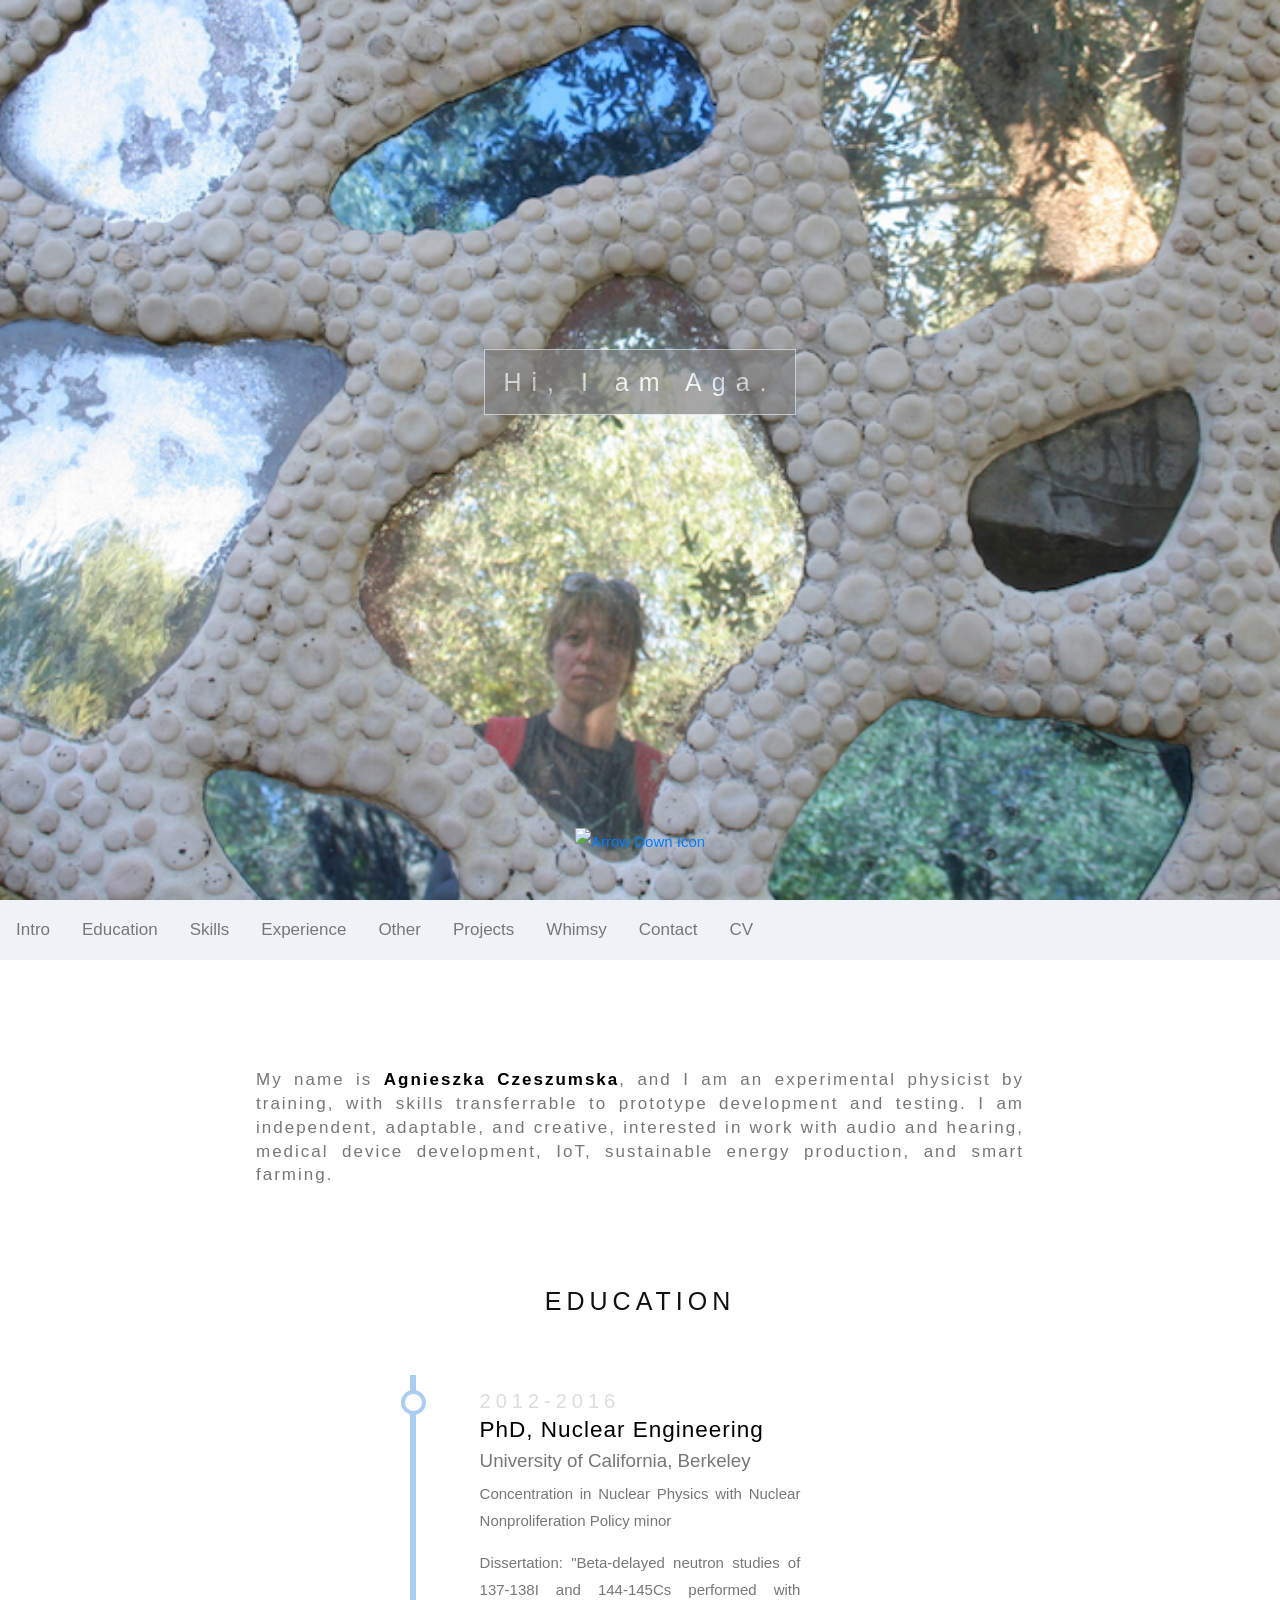
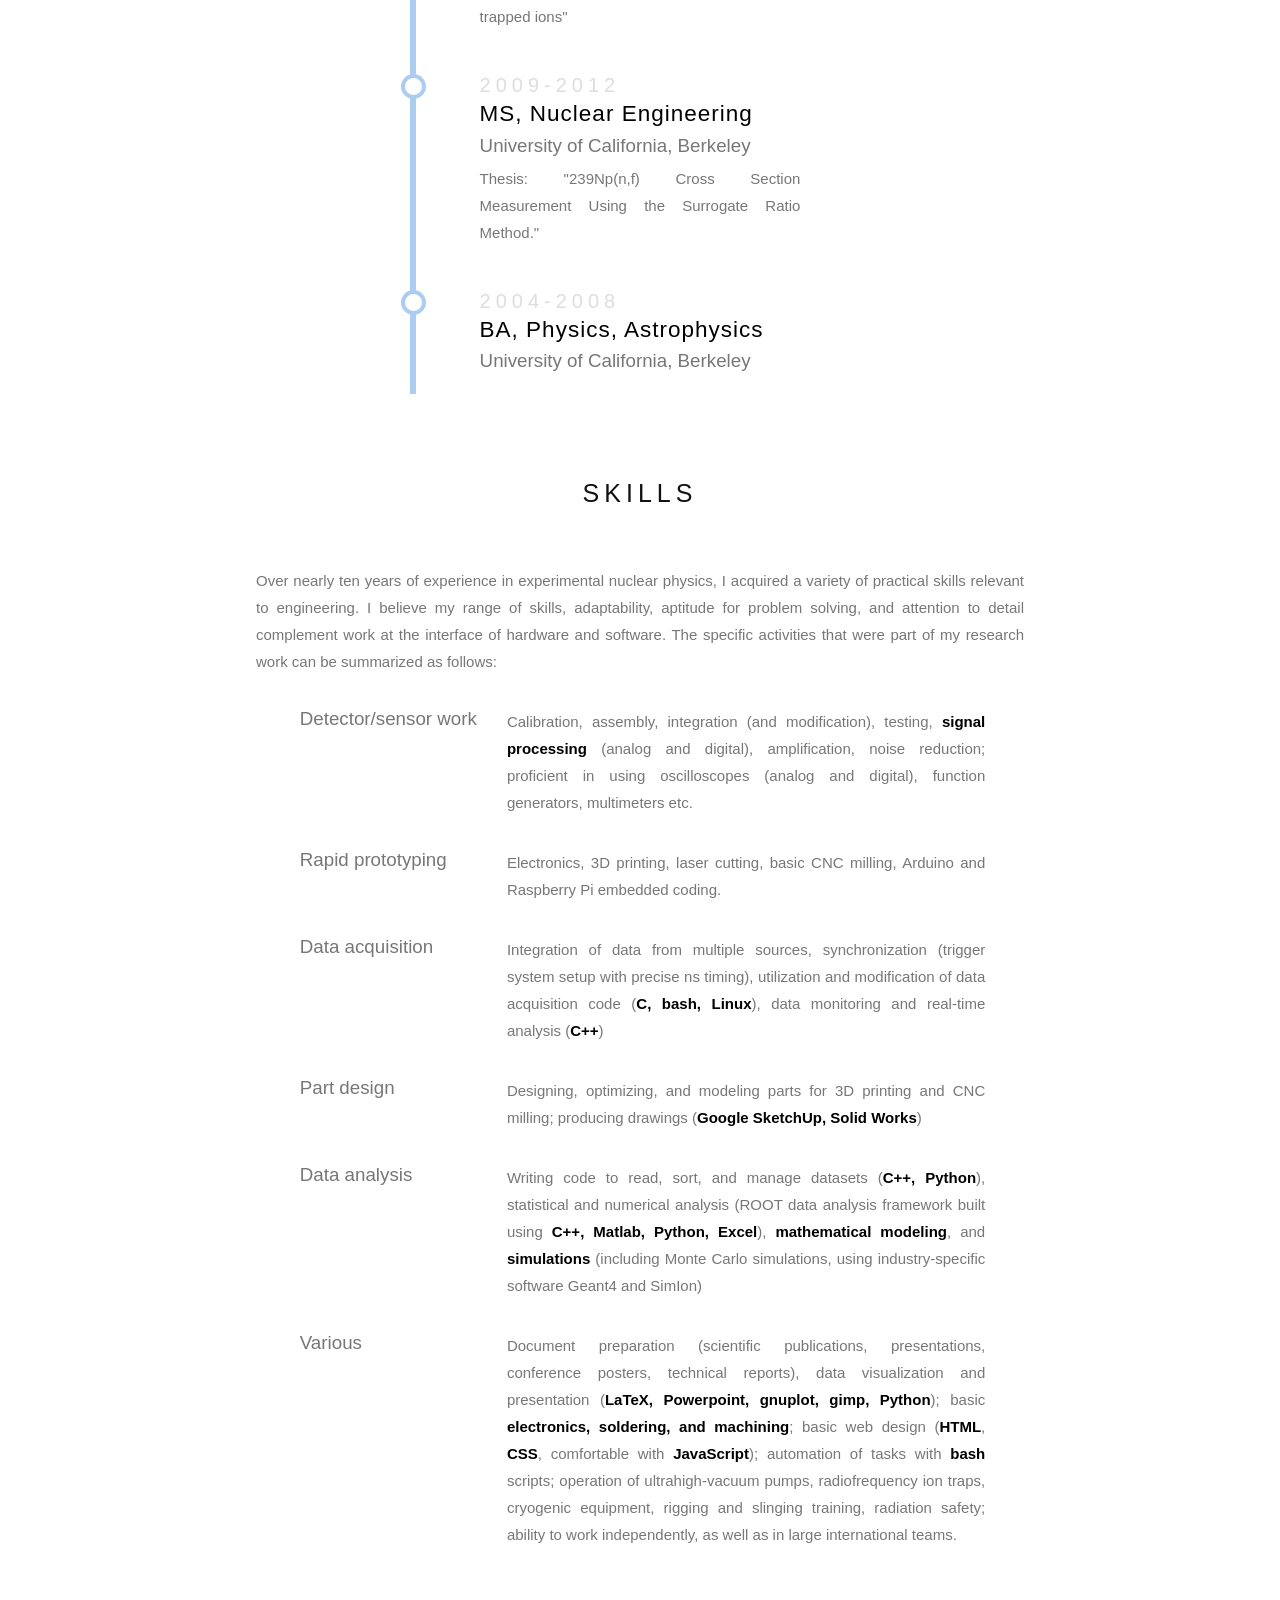
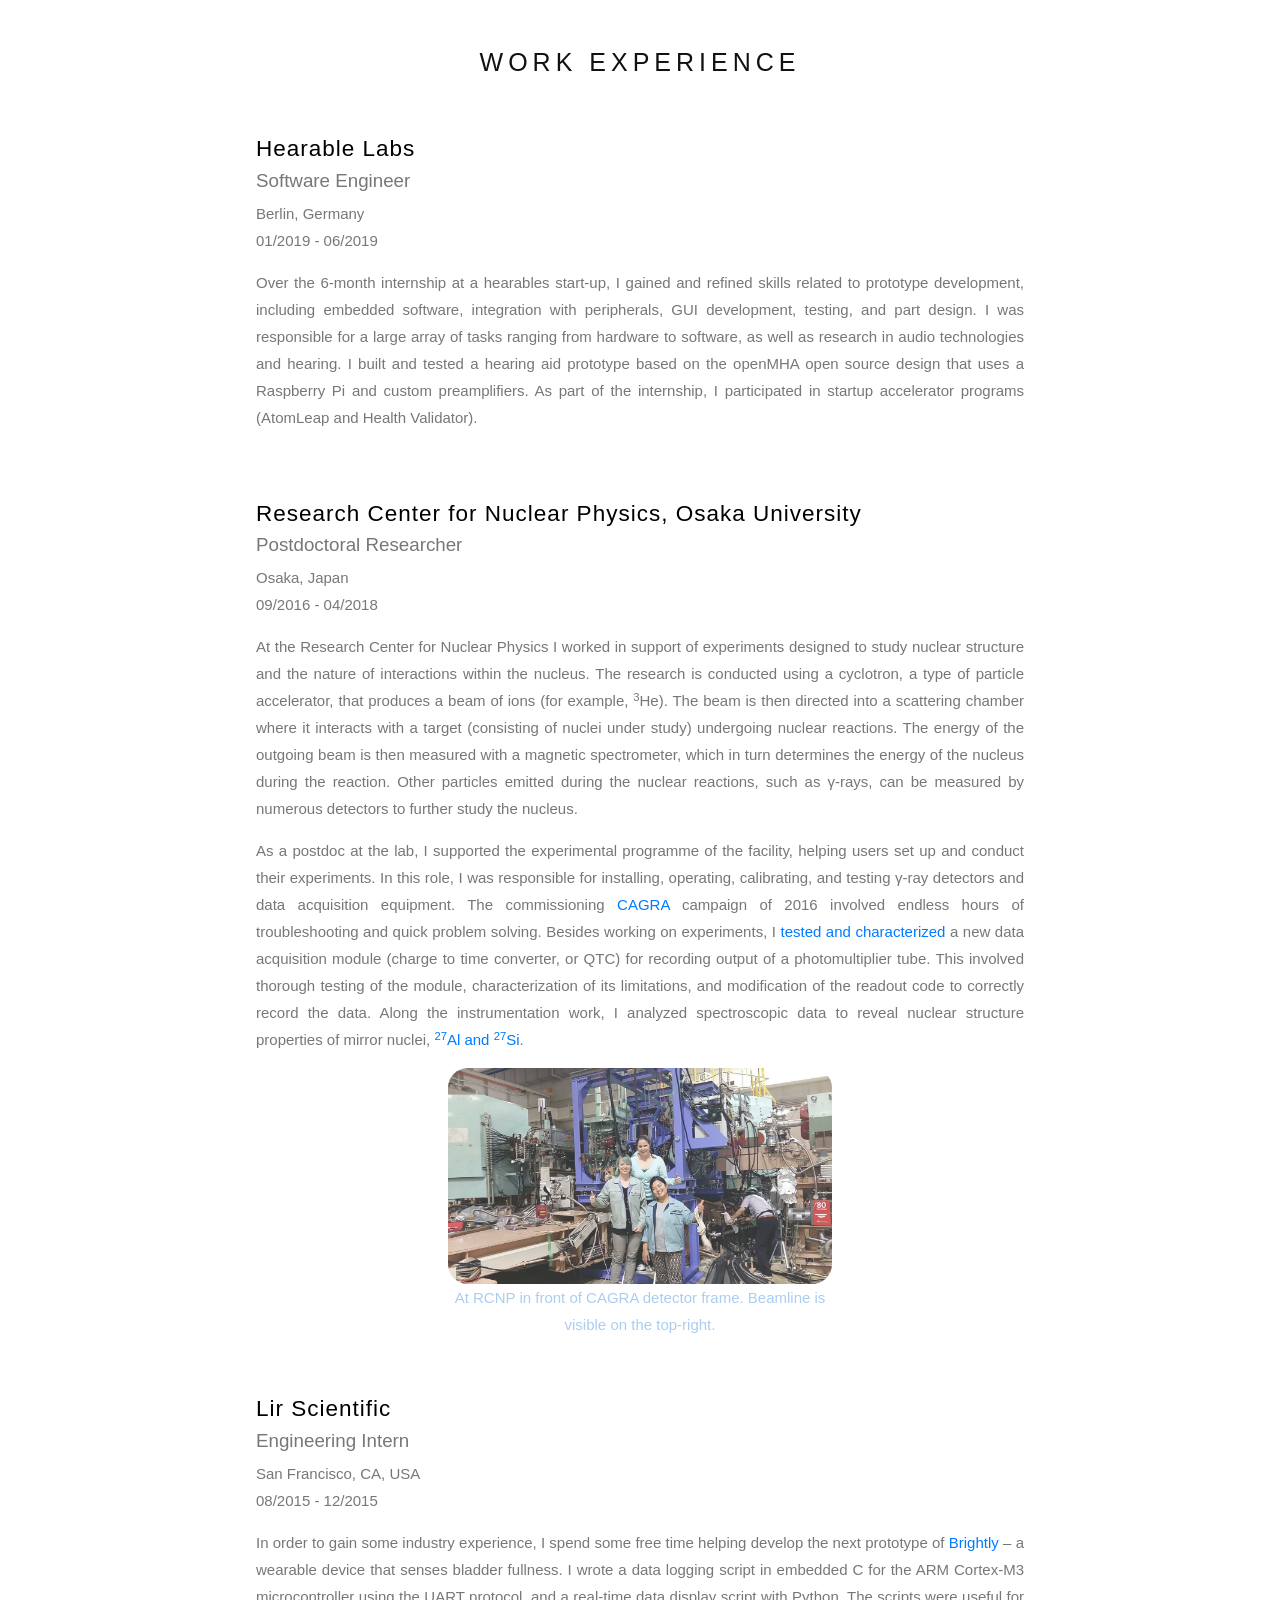
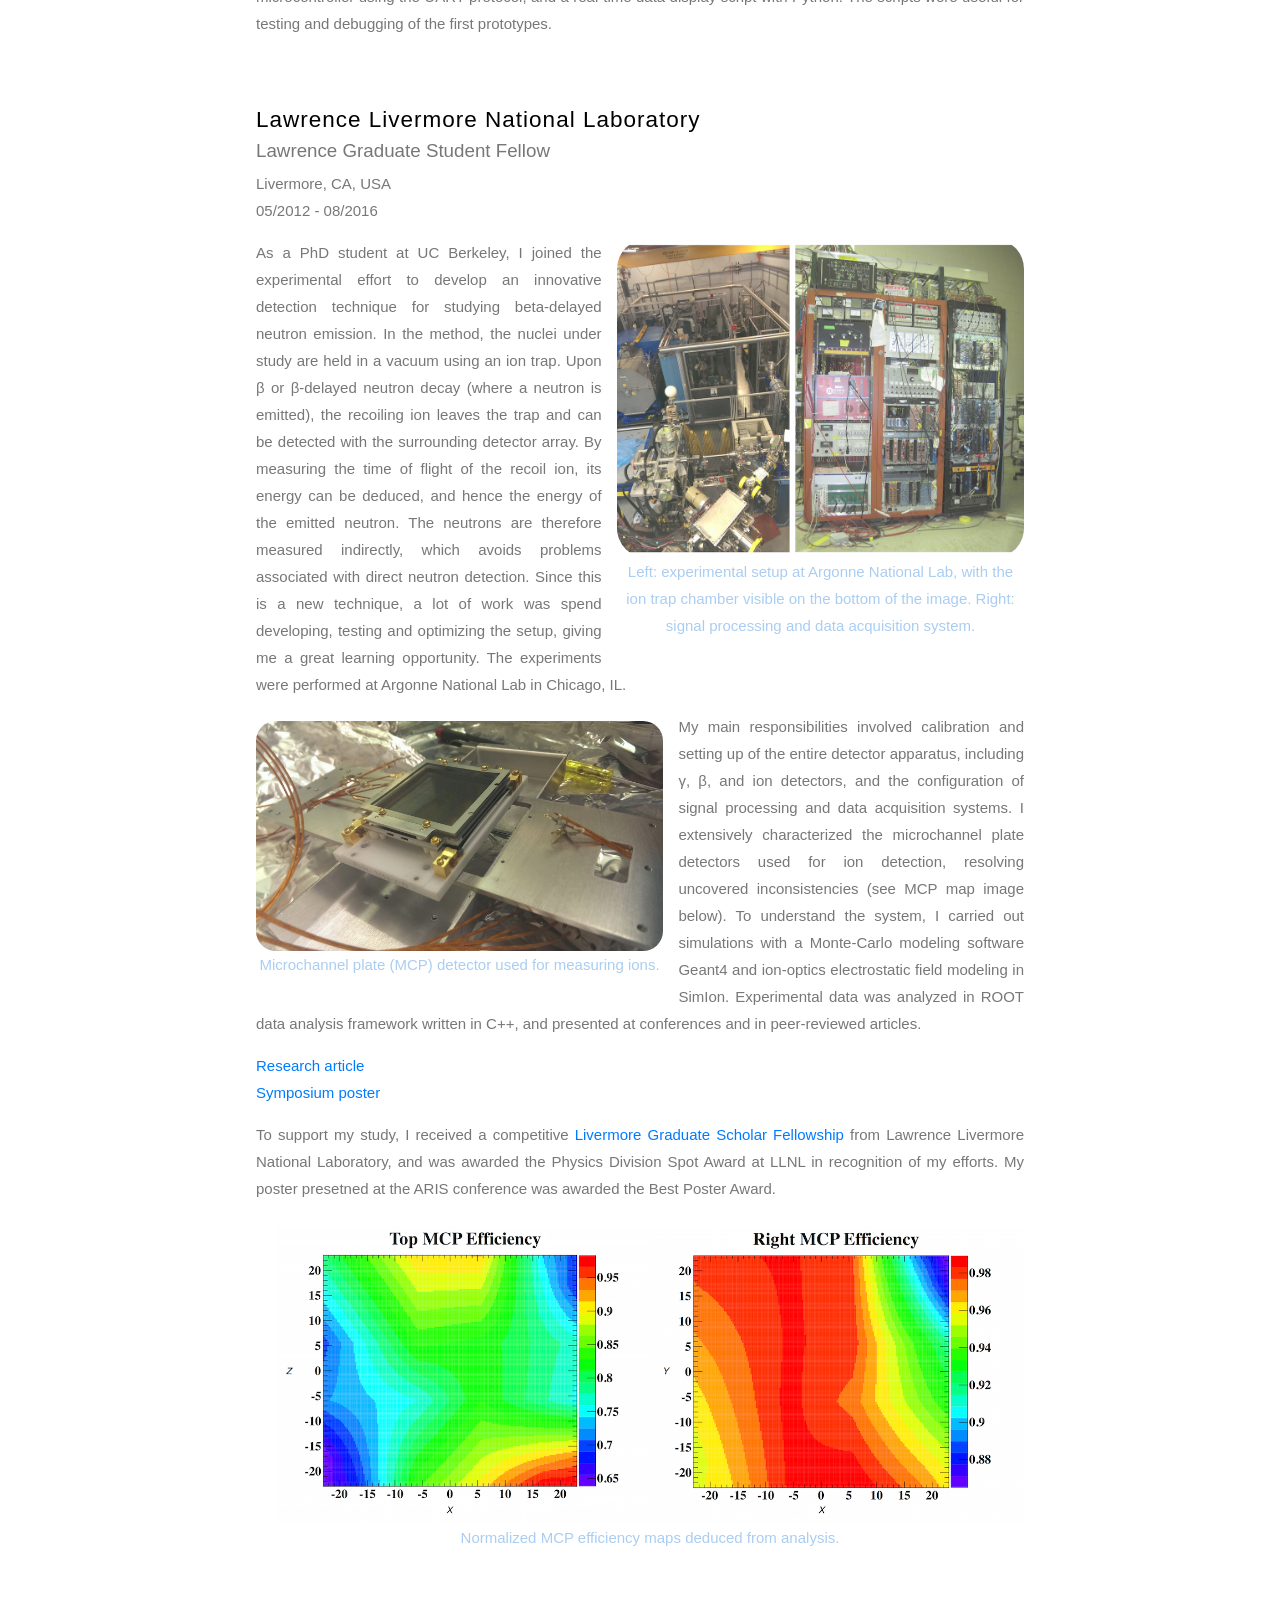
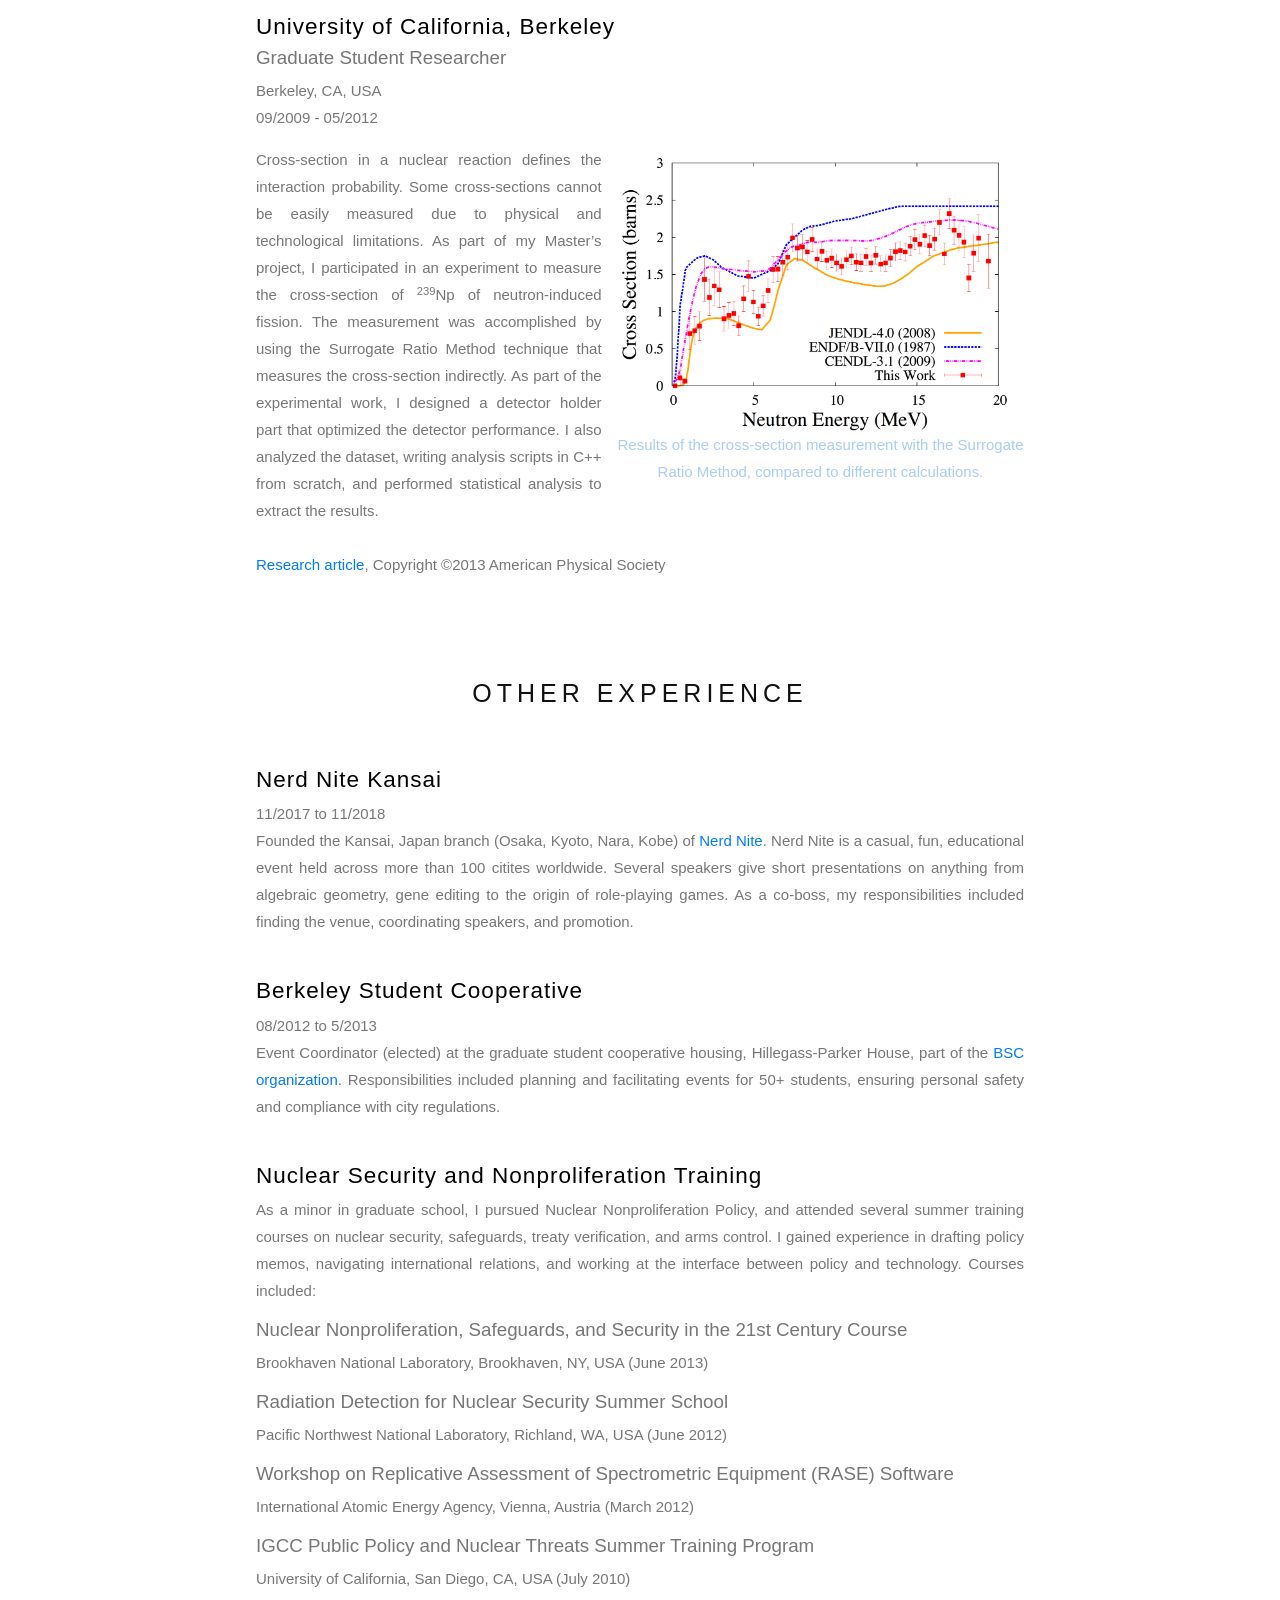
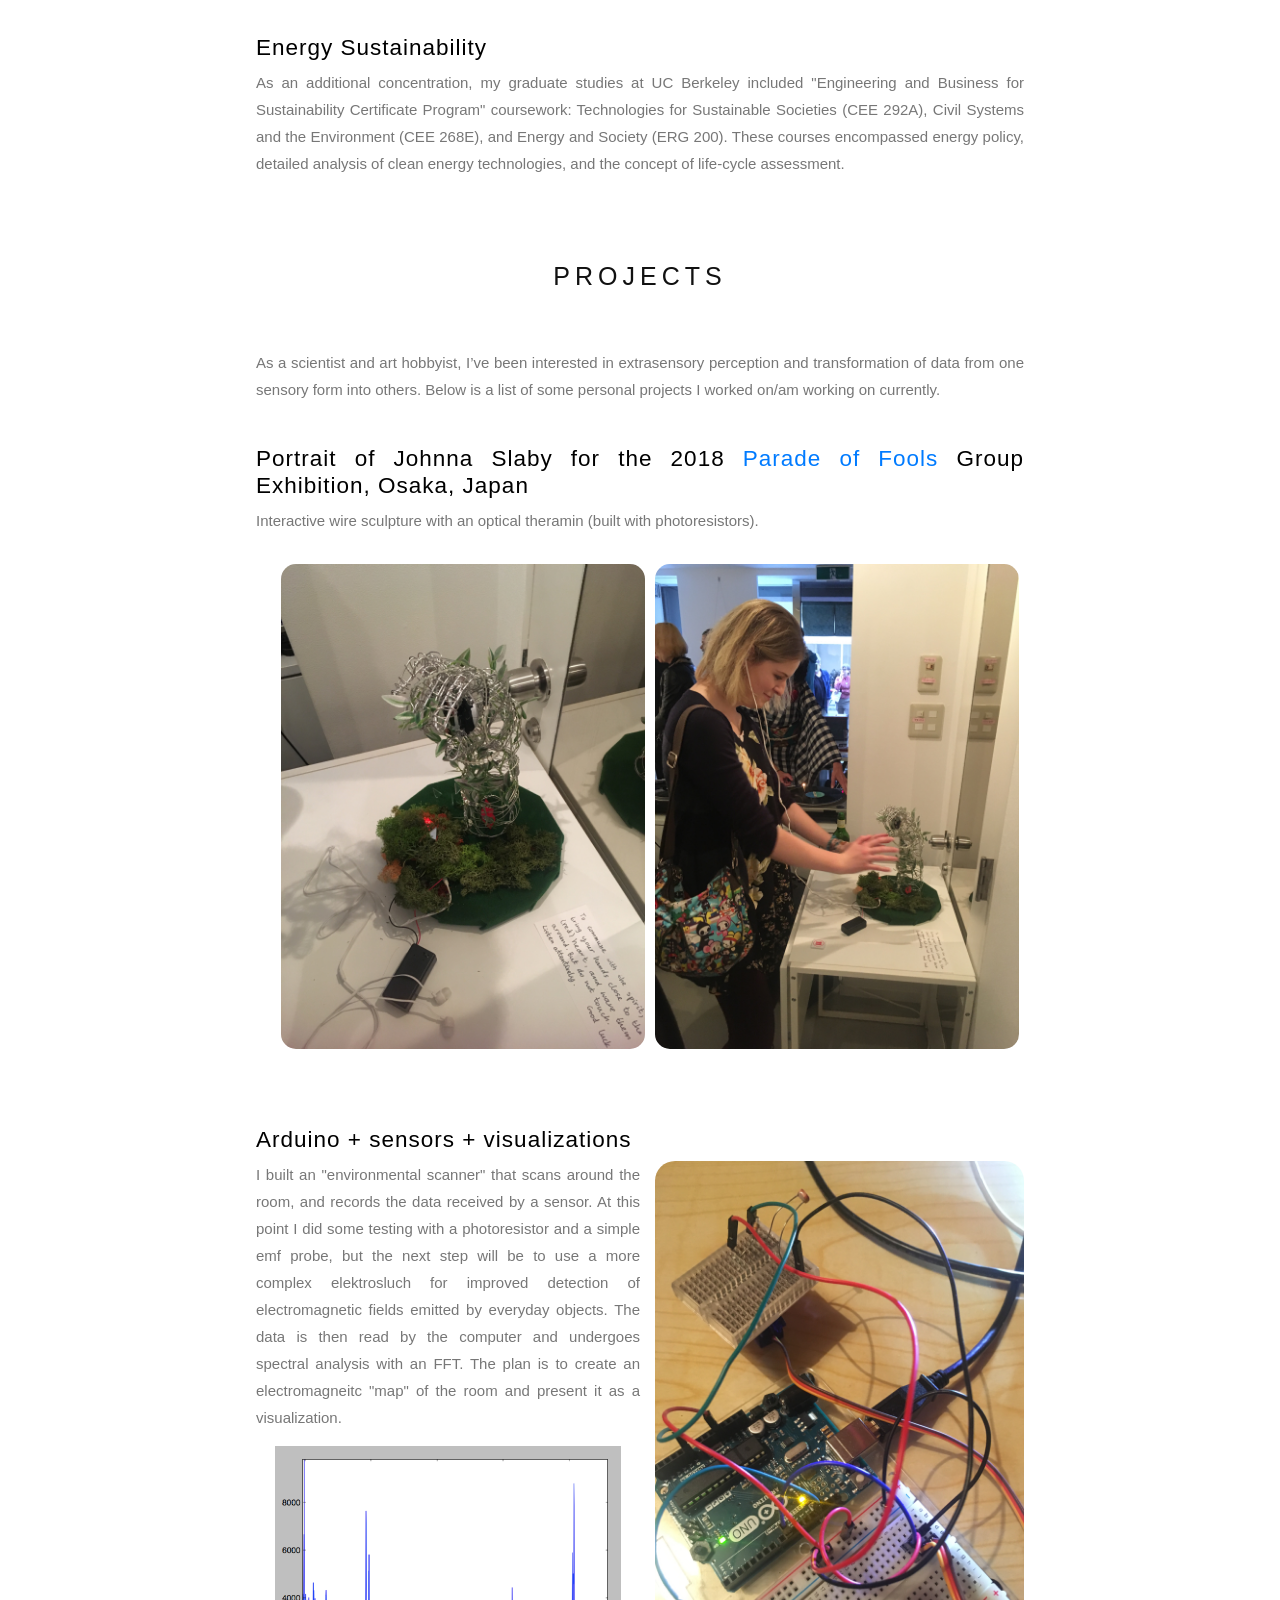
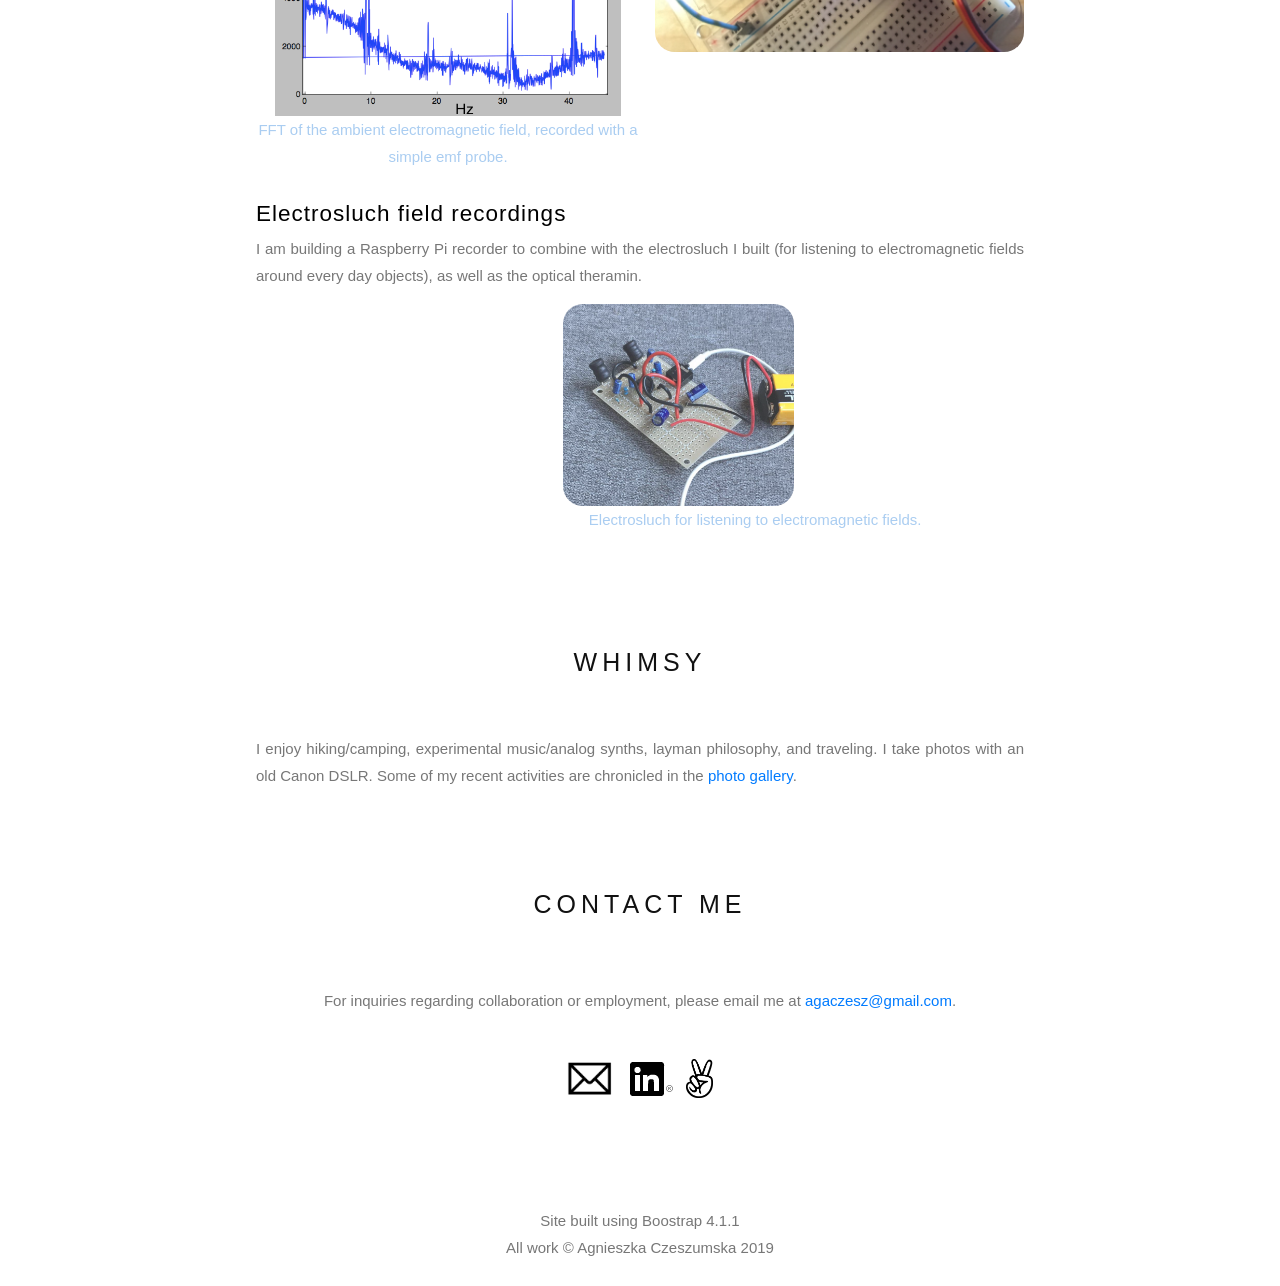
==== commit 8e44280e: "Update index.html" ====
--- a/index.html
+++ b/index.html
@@ -393,9 +393,9 @@
           <p>I am building a Raspberry Pi recorder to combine with the electrosluch I built (for listening to electromagnetic fields around every day objects), as well as the optical theramin.</p>
        
     
-           <div style="float:center; width:50%; margin-left:45%">
-                <figure>
-                    <img src="projects/elektro.jpeg" alt="Electrosluch" style="width:50%; opacity: 0.80; border-radius: 20px;">
+           <div style="float:center; width:50%; margin-left:40%">
+                <figure>
+                    <img src="projects/elektro.jpeg" alt="Electrosluch" style="width:60%; opacity: 0.80; border-radius: 20px;">
                         <figcaption><p id="p01">Electrosluch for listening to electromagnetic fields.</p></figcaption>
                 </figure>
             </div>
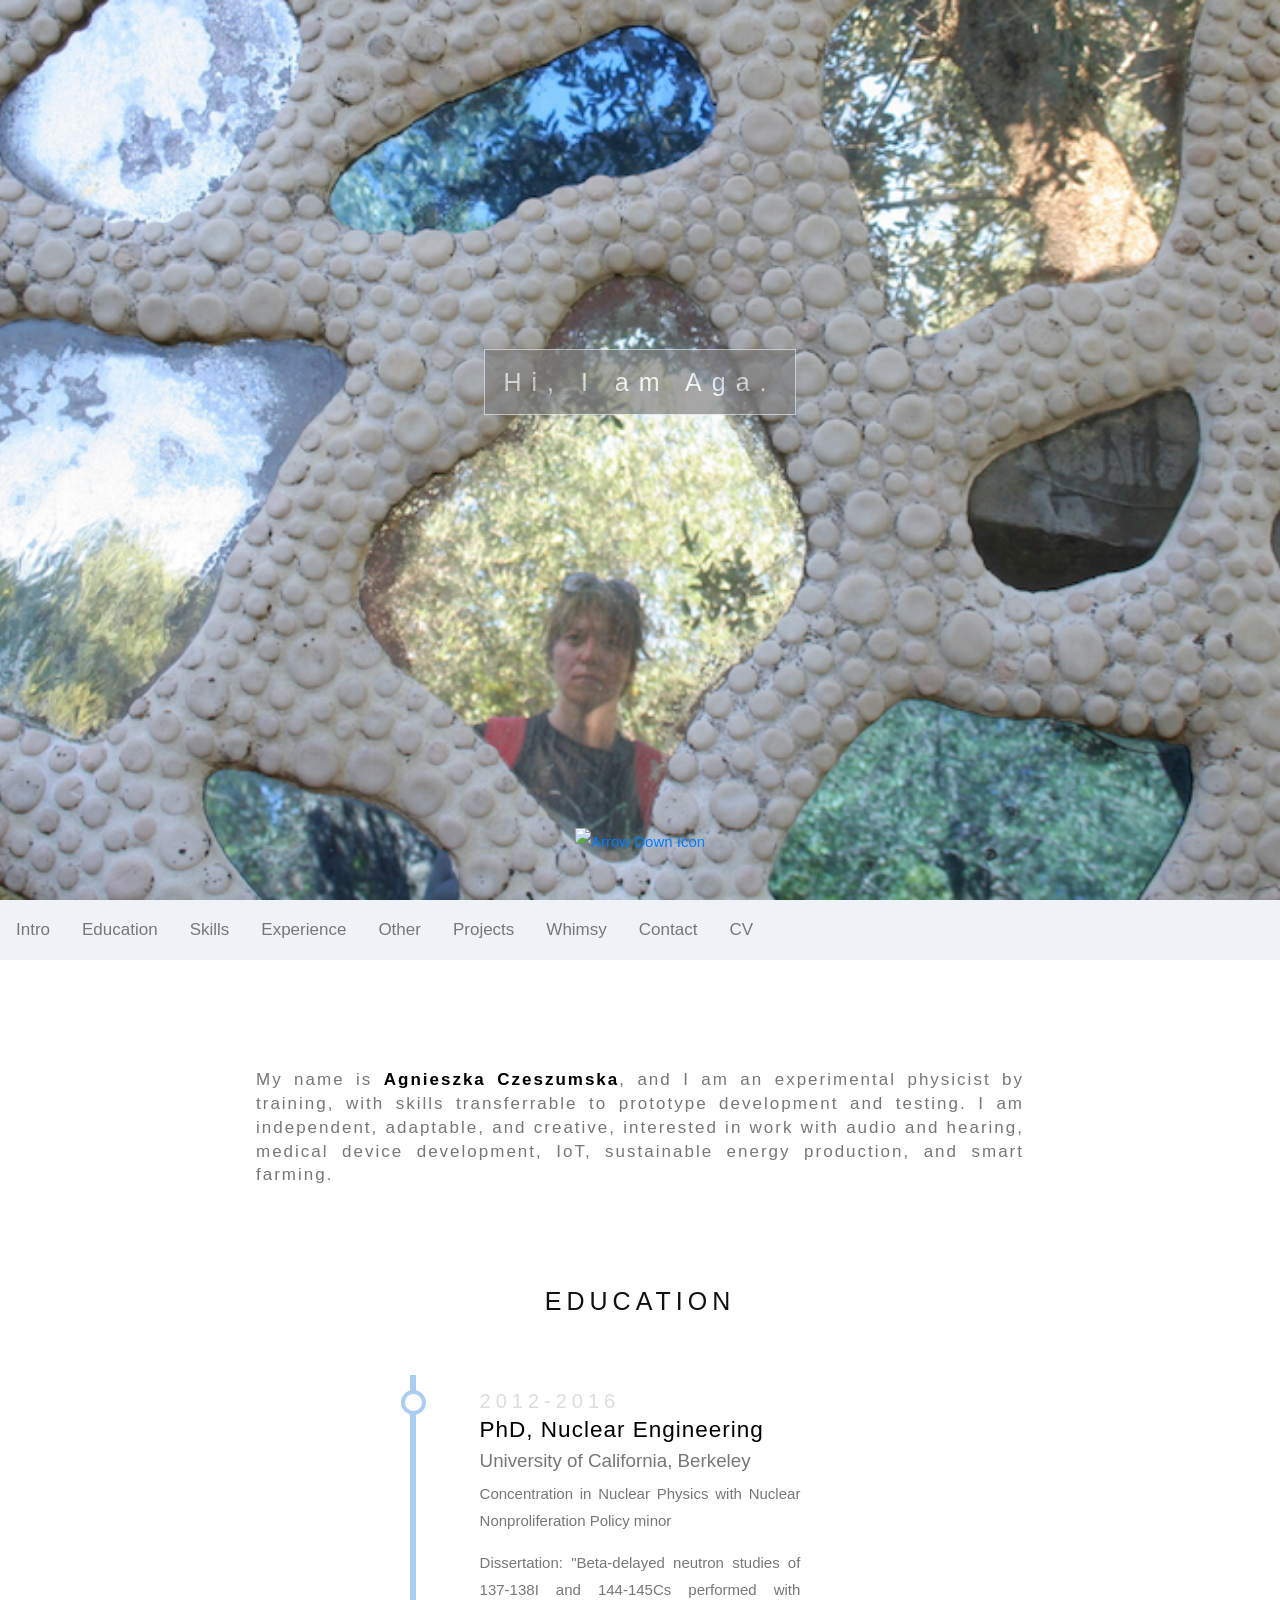
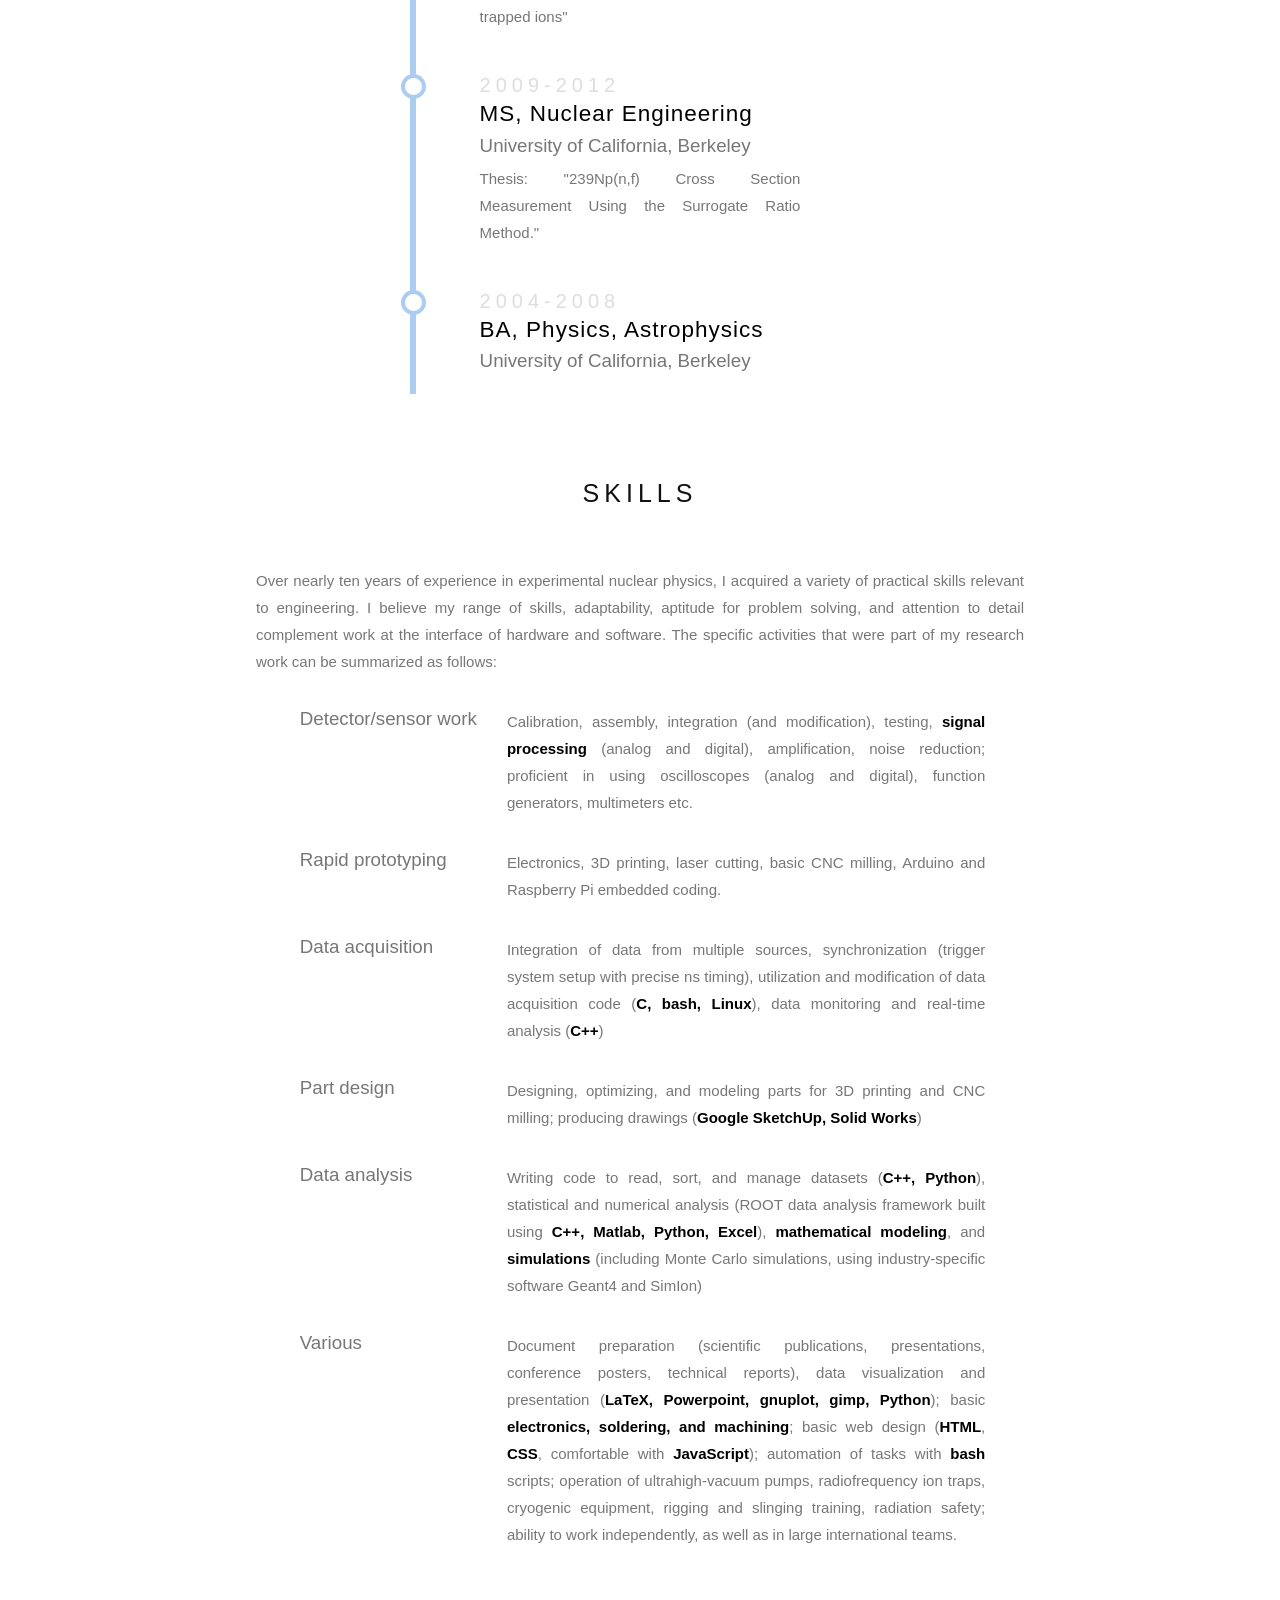
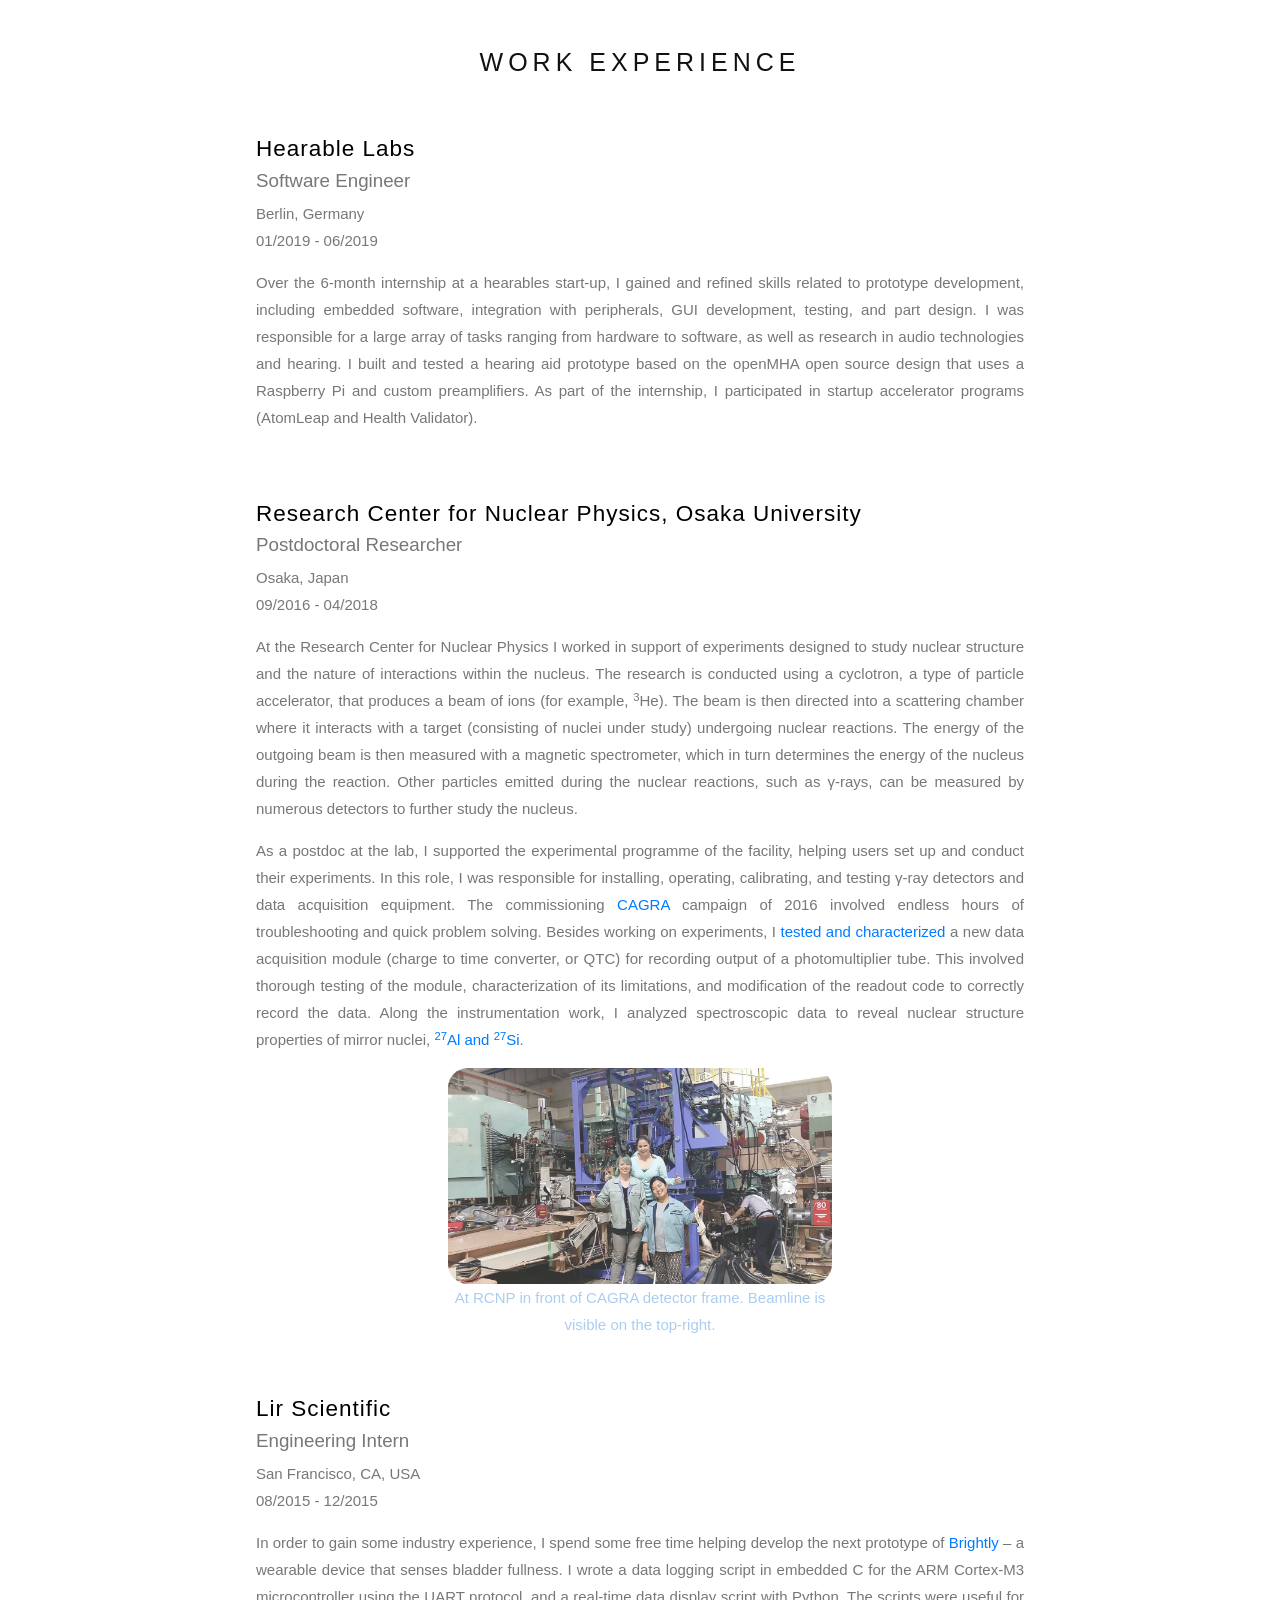
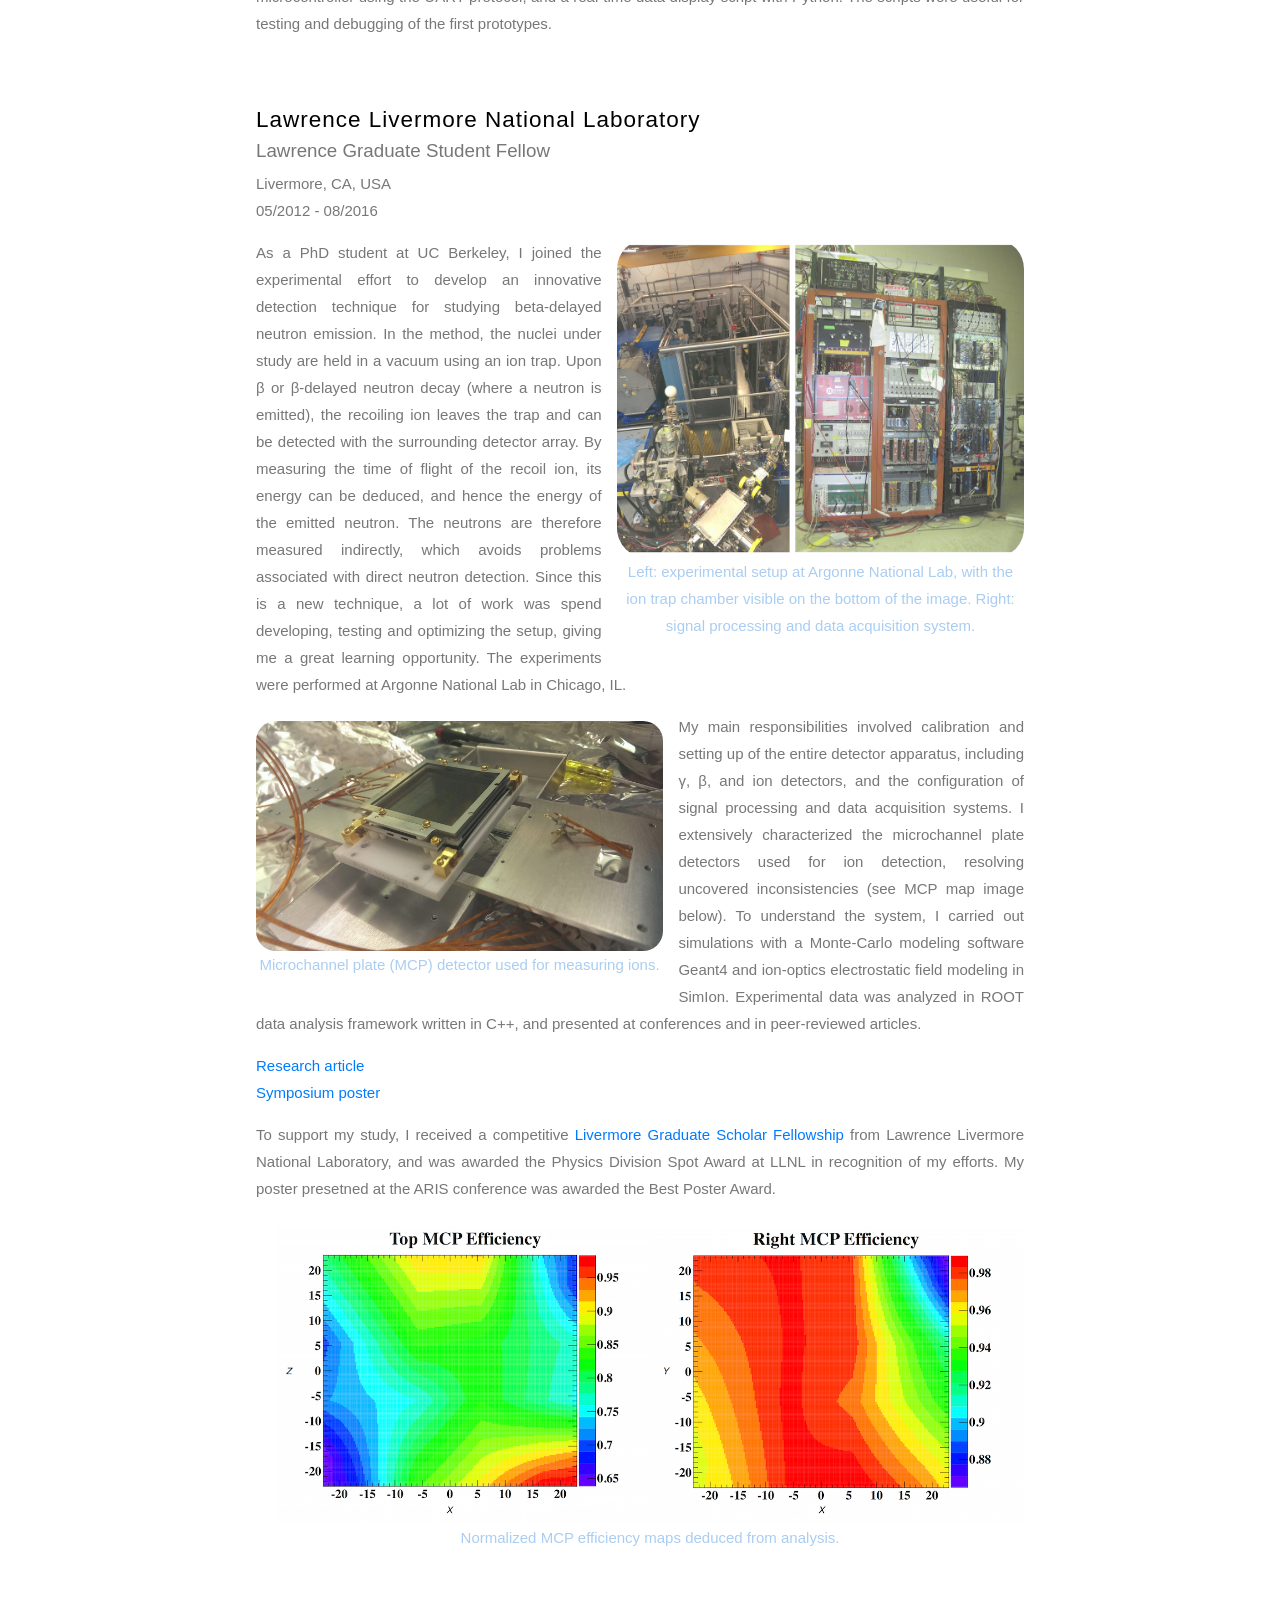
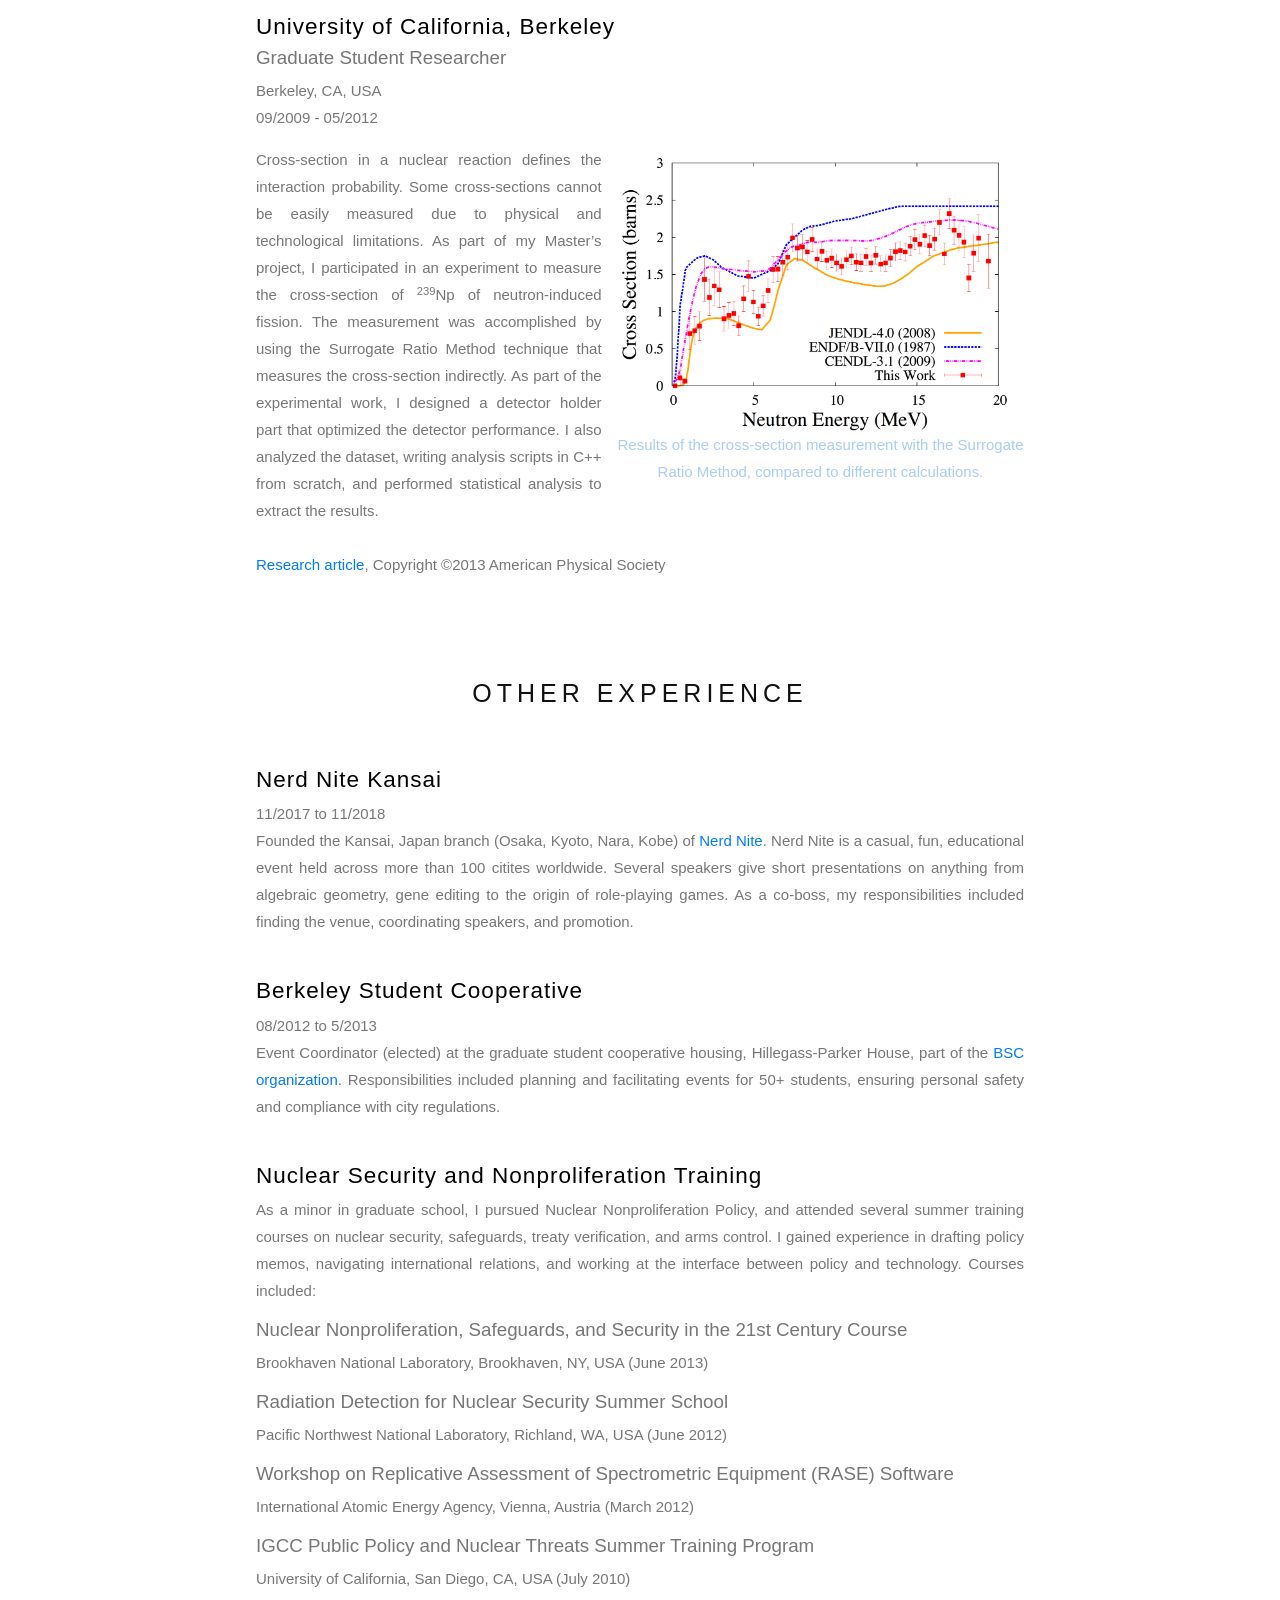
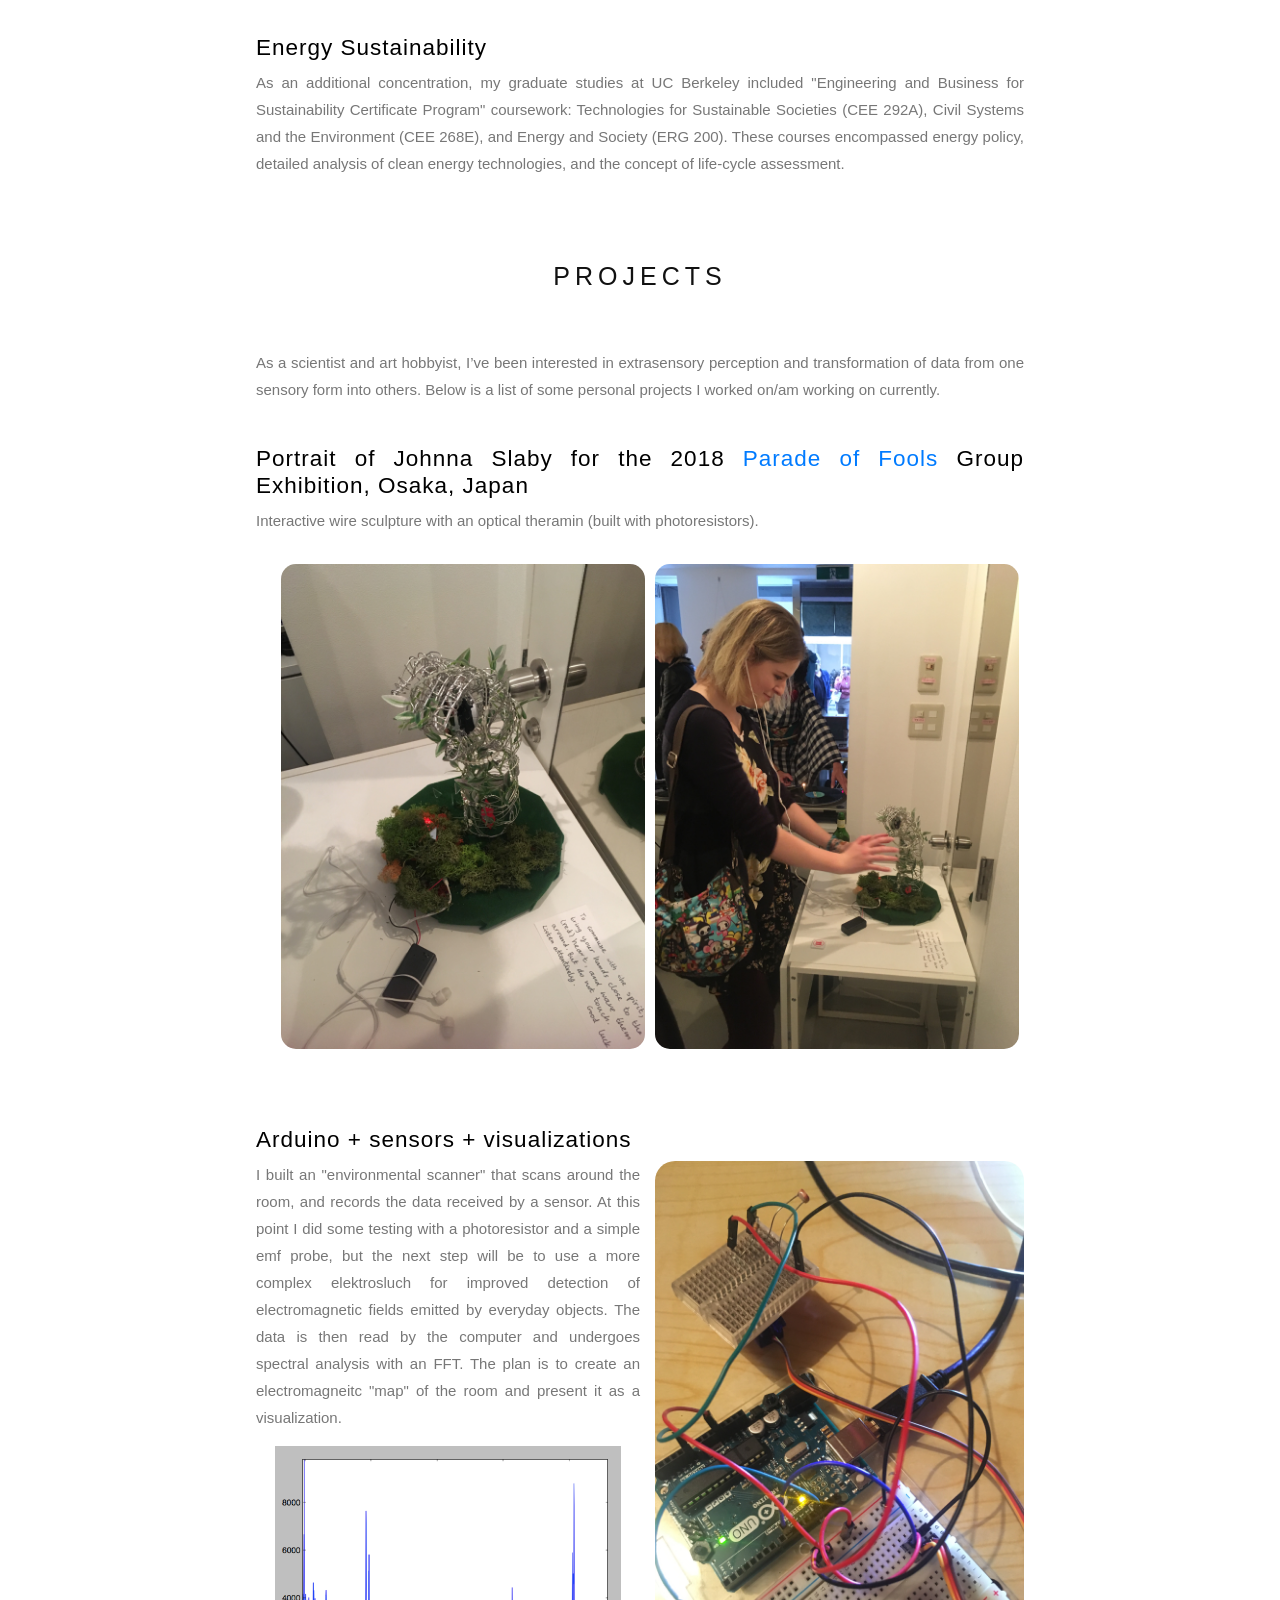
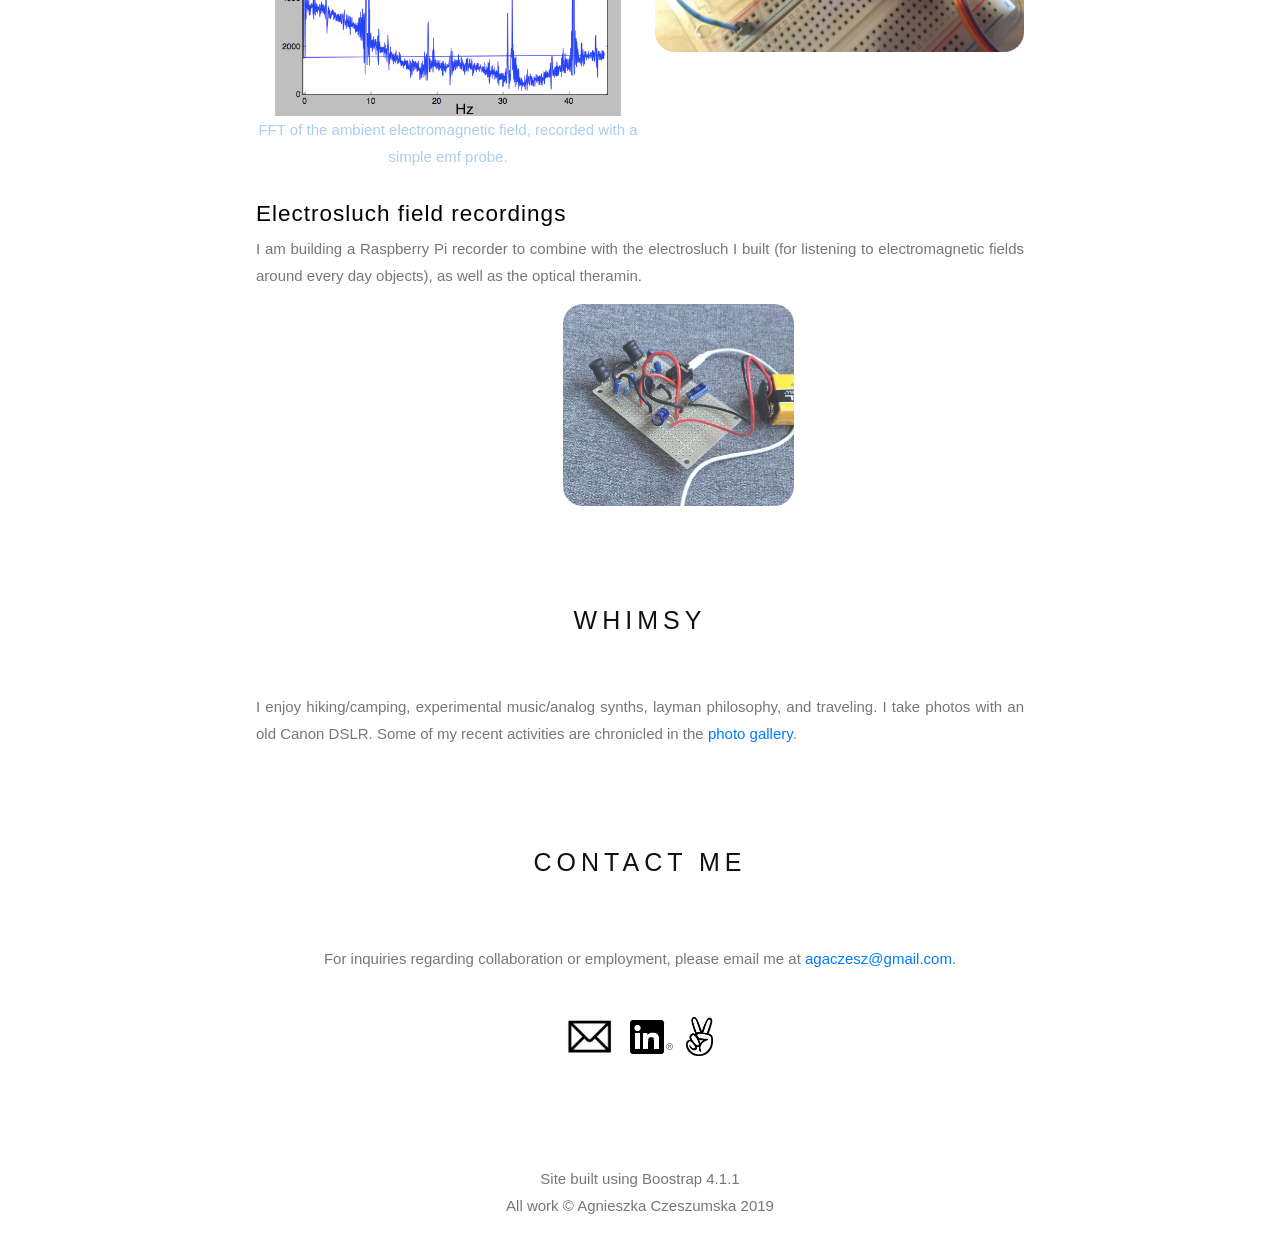
==== commit cff4a175: "Update index.html" ====
--- a/index.html
+++ b/index.html
@@ -371,7 +371,6 @@
           
           <h4>Arduino + sensors + visualizations</h4>
           
-          
           <div style="float:right; width:50%; padding-left:2%; padding-right:0%">
               <figure>
                   <img src="projects/IMG_6857.jpg" style="width:100%; border-radius: 20px; " class="float-right">
@@ -396,7 +395,7 @@
            <div style="float:center; width:50%; margin-left:40%">
                 <figure>
                     <img src="projects/elektro.jpeg" alt="Electrosluch" style="width:60%; opacity: 0.80; border-radius: 20px;">
-                        <figcaption><p id="p01">Electrosluch for listening to electromagnetic fields.</p></figcaption>
+                        
                 </figure>
             </div>
     
